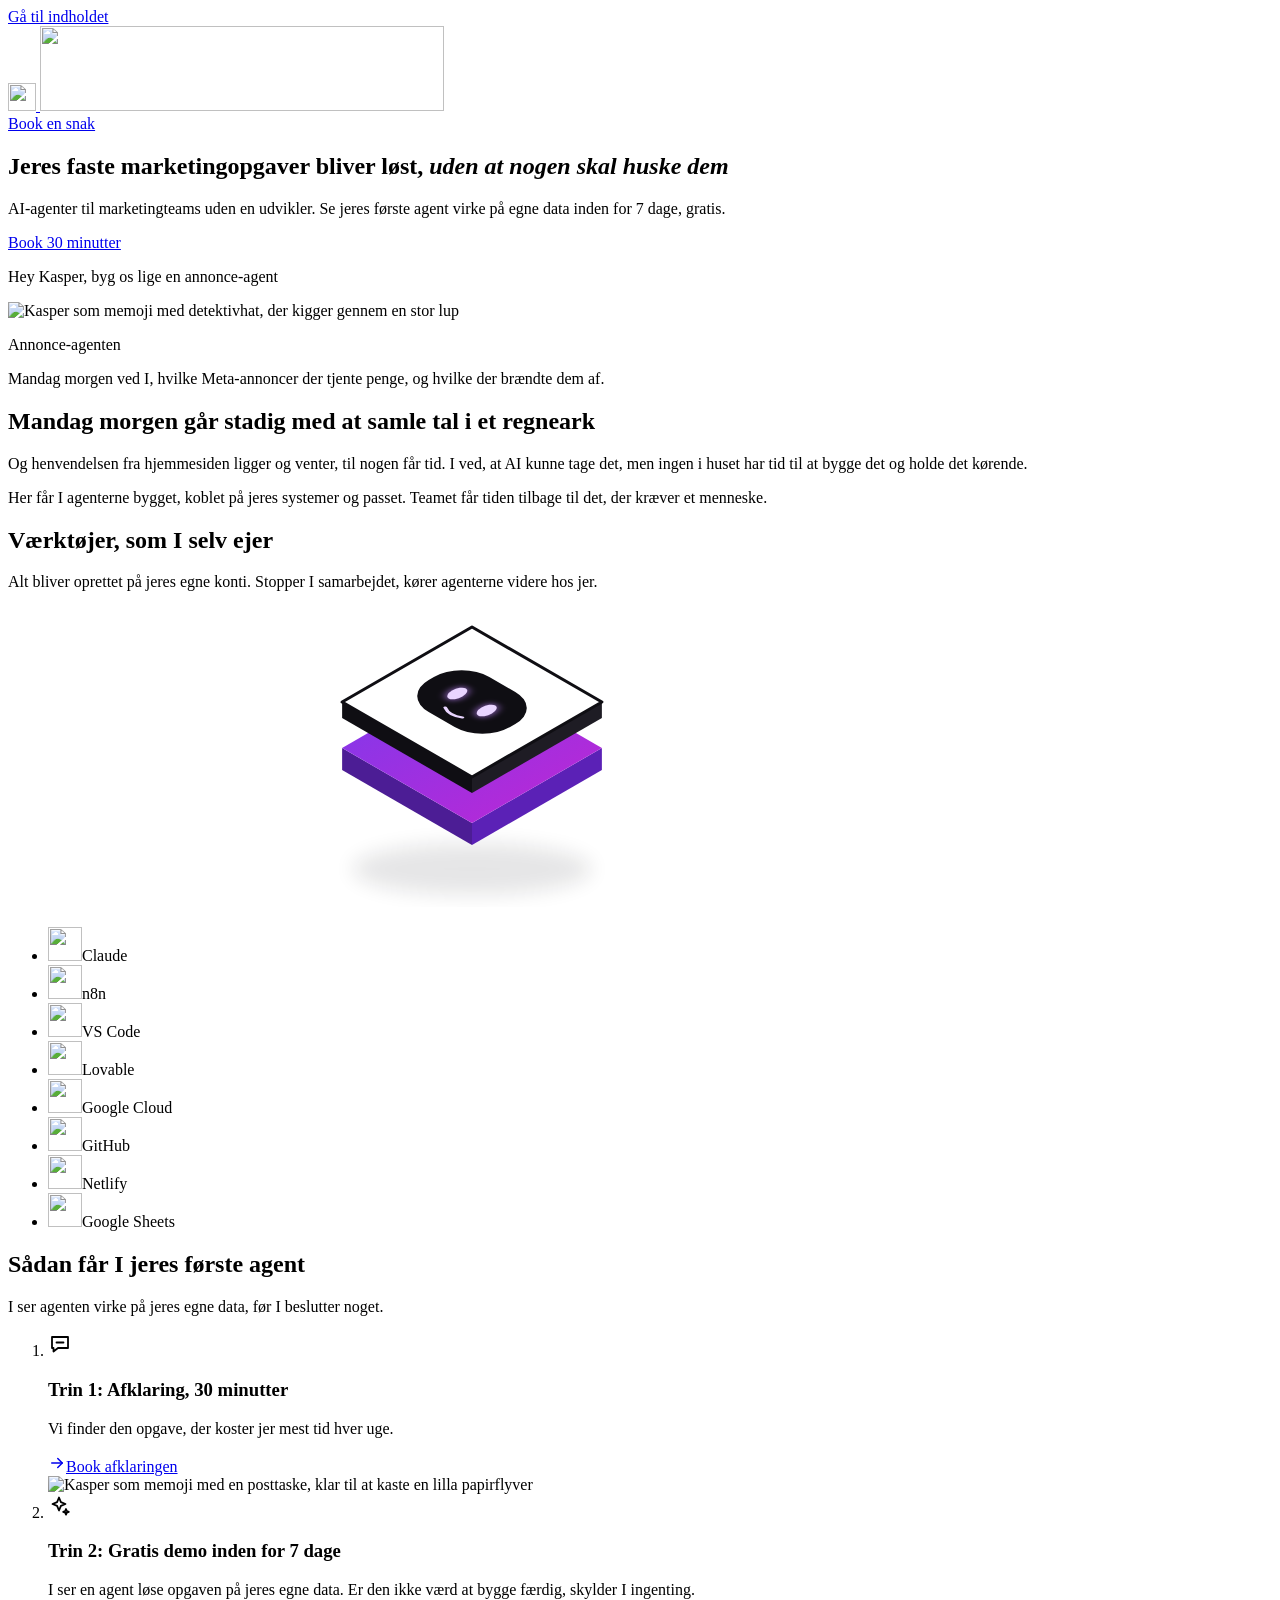
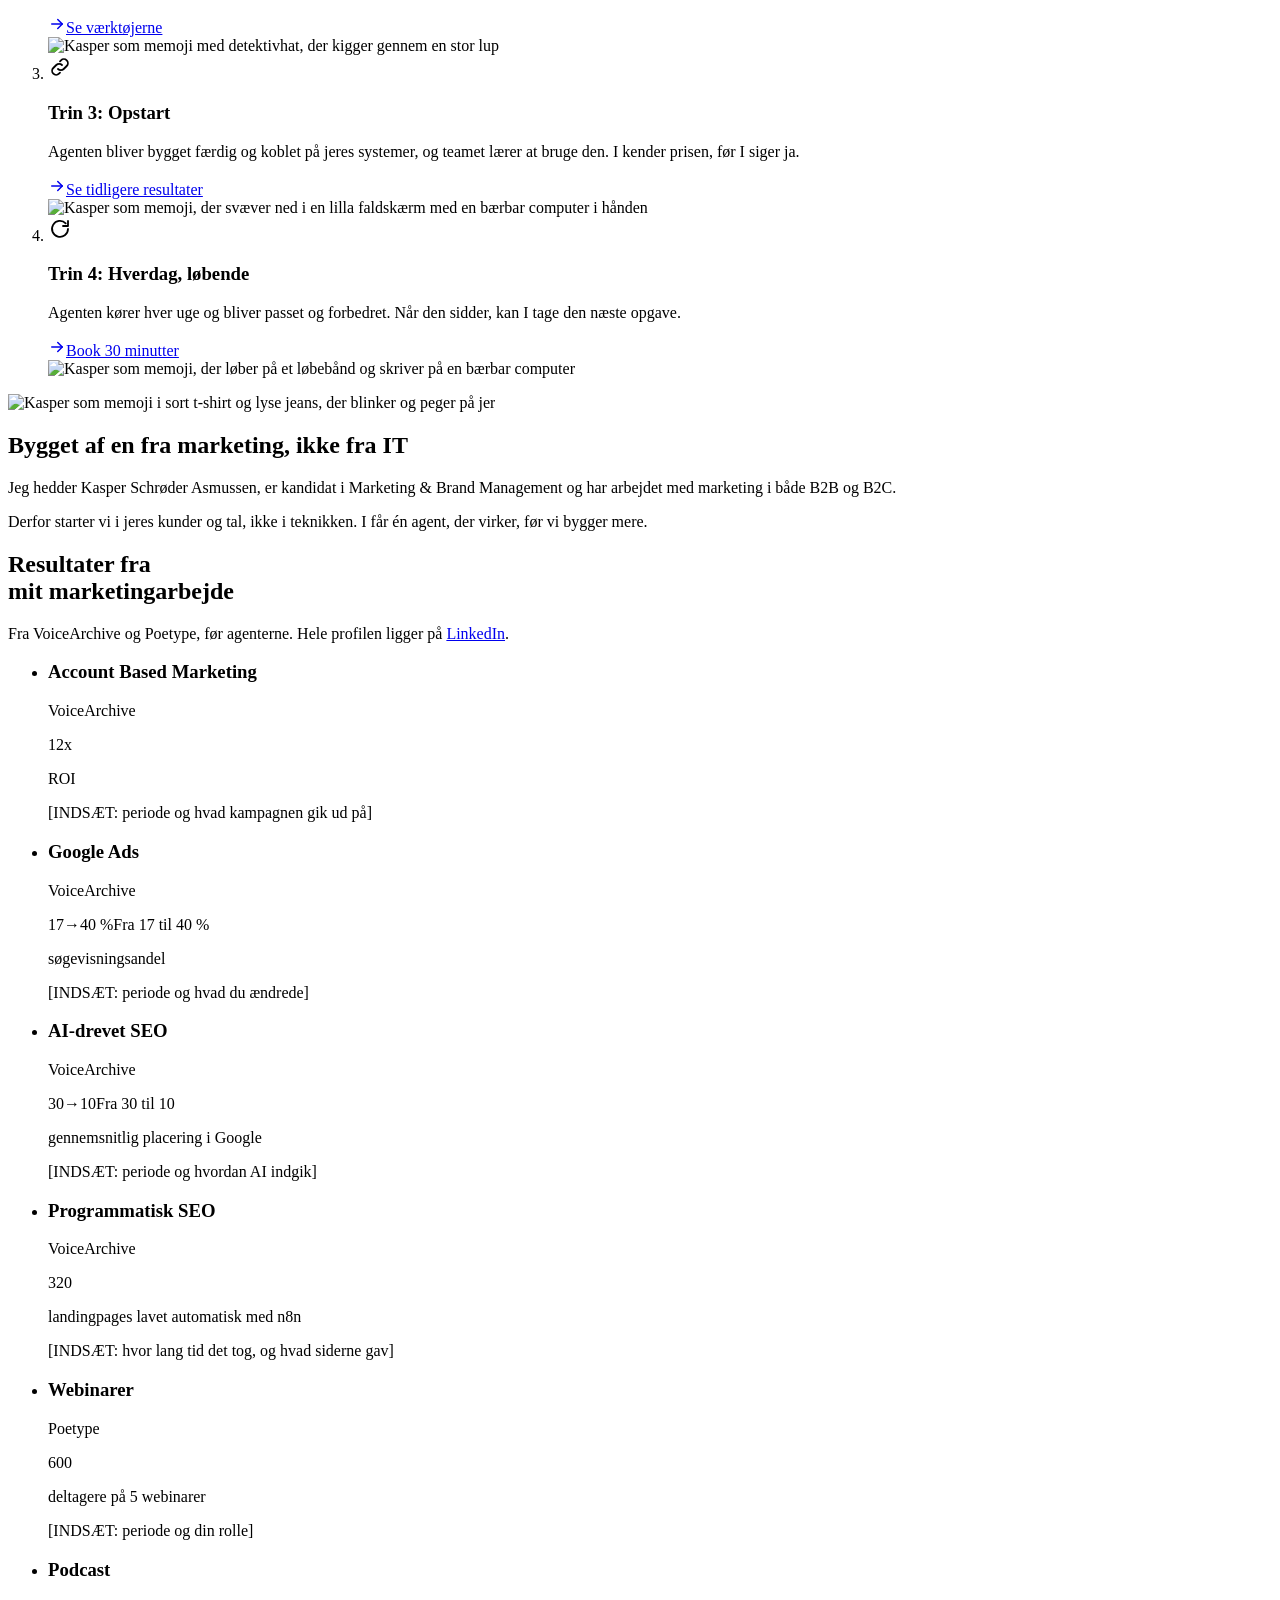
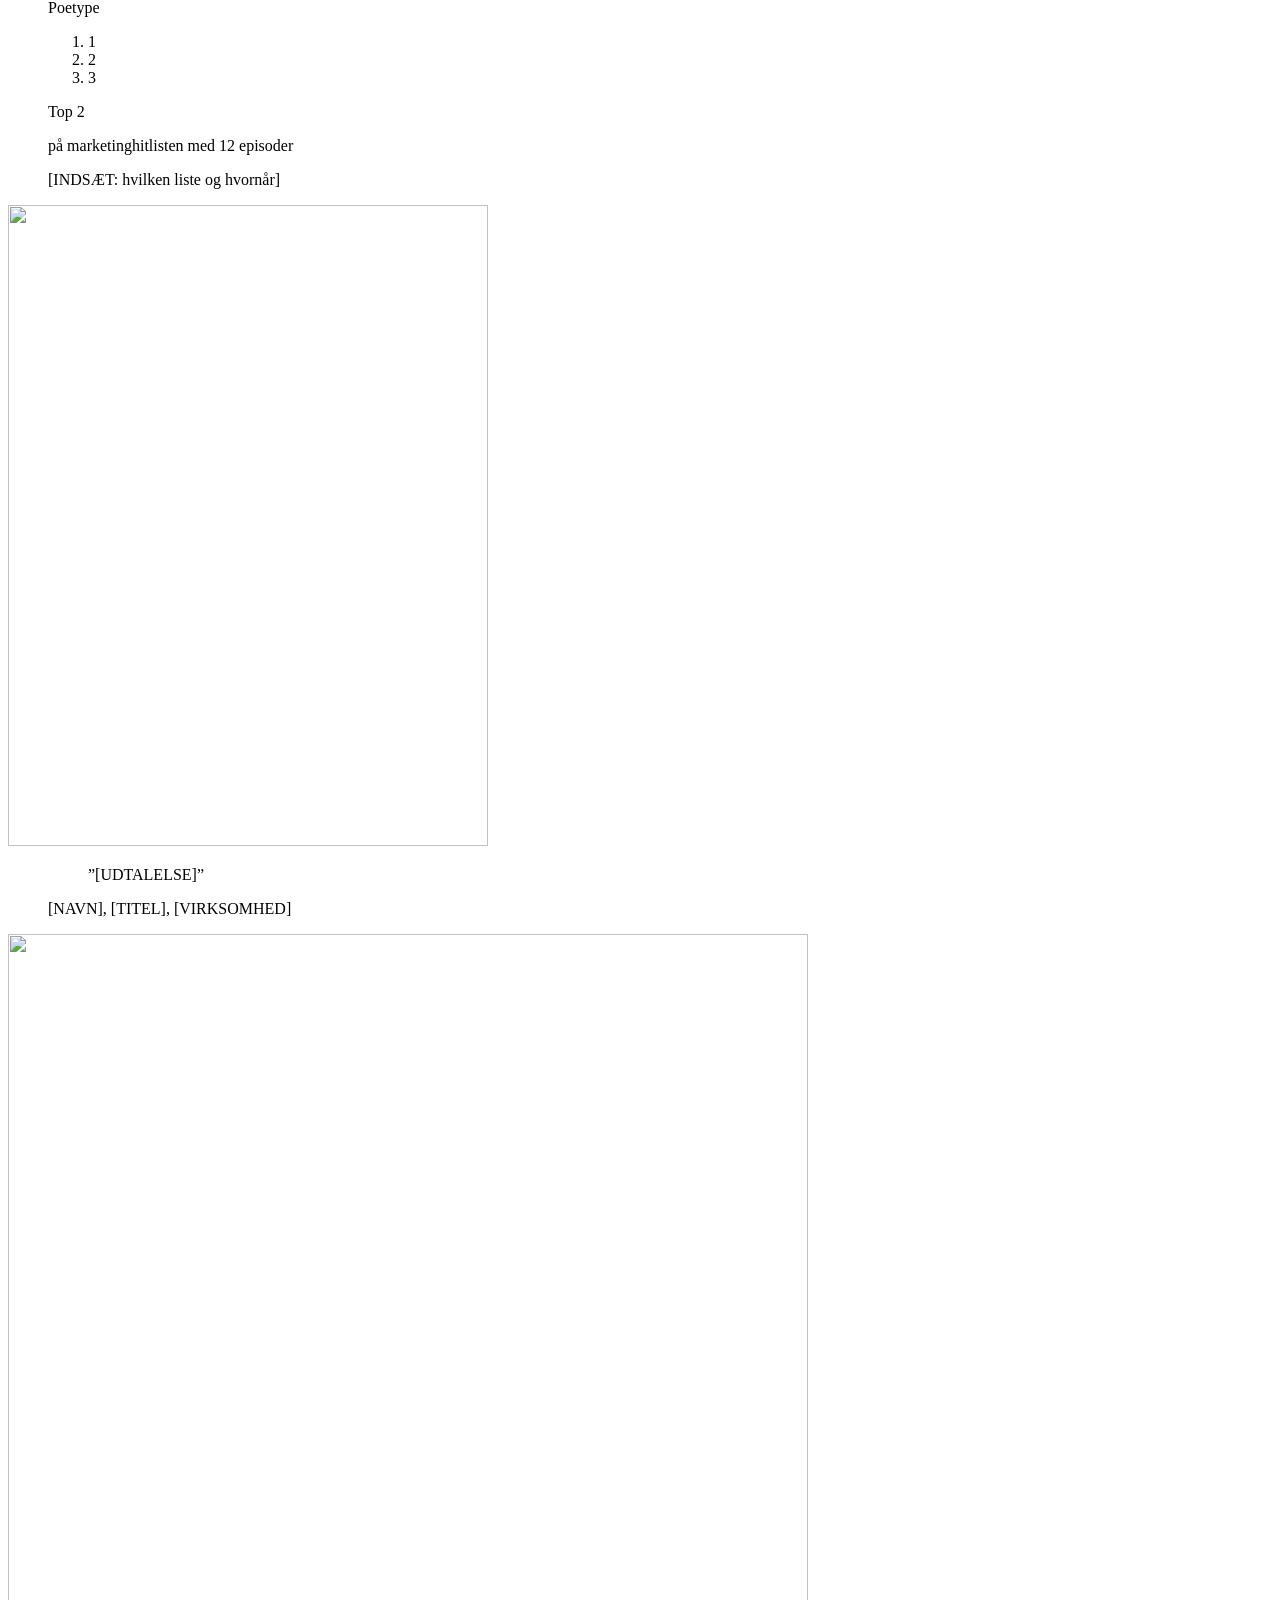
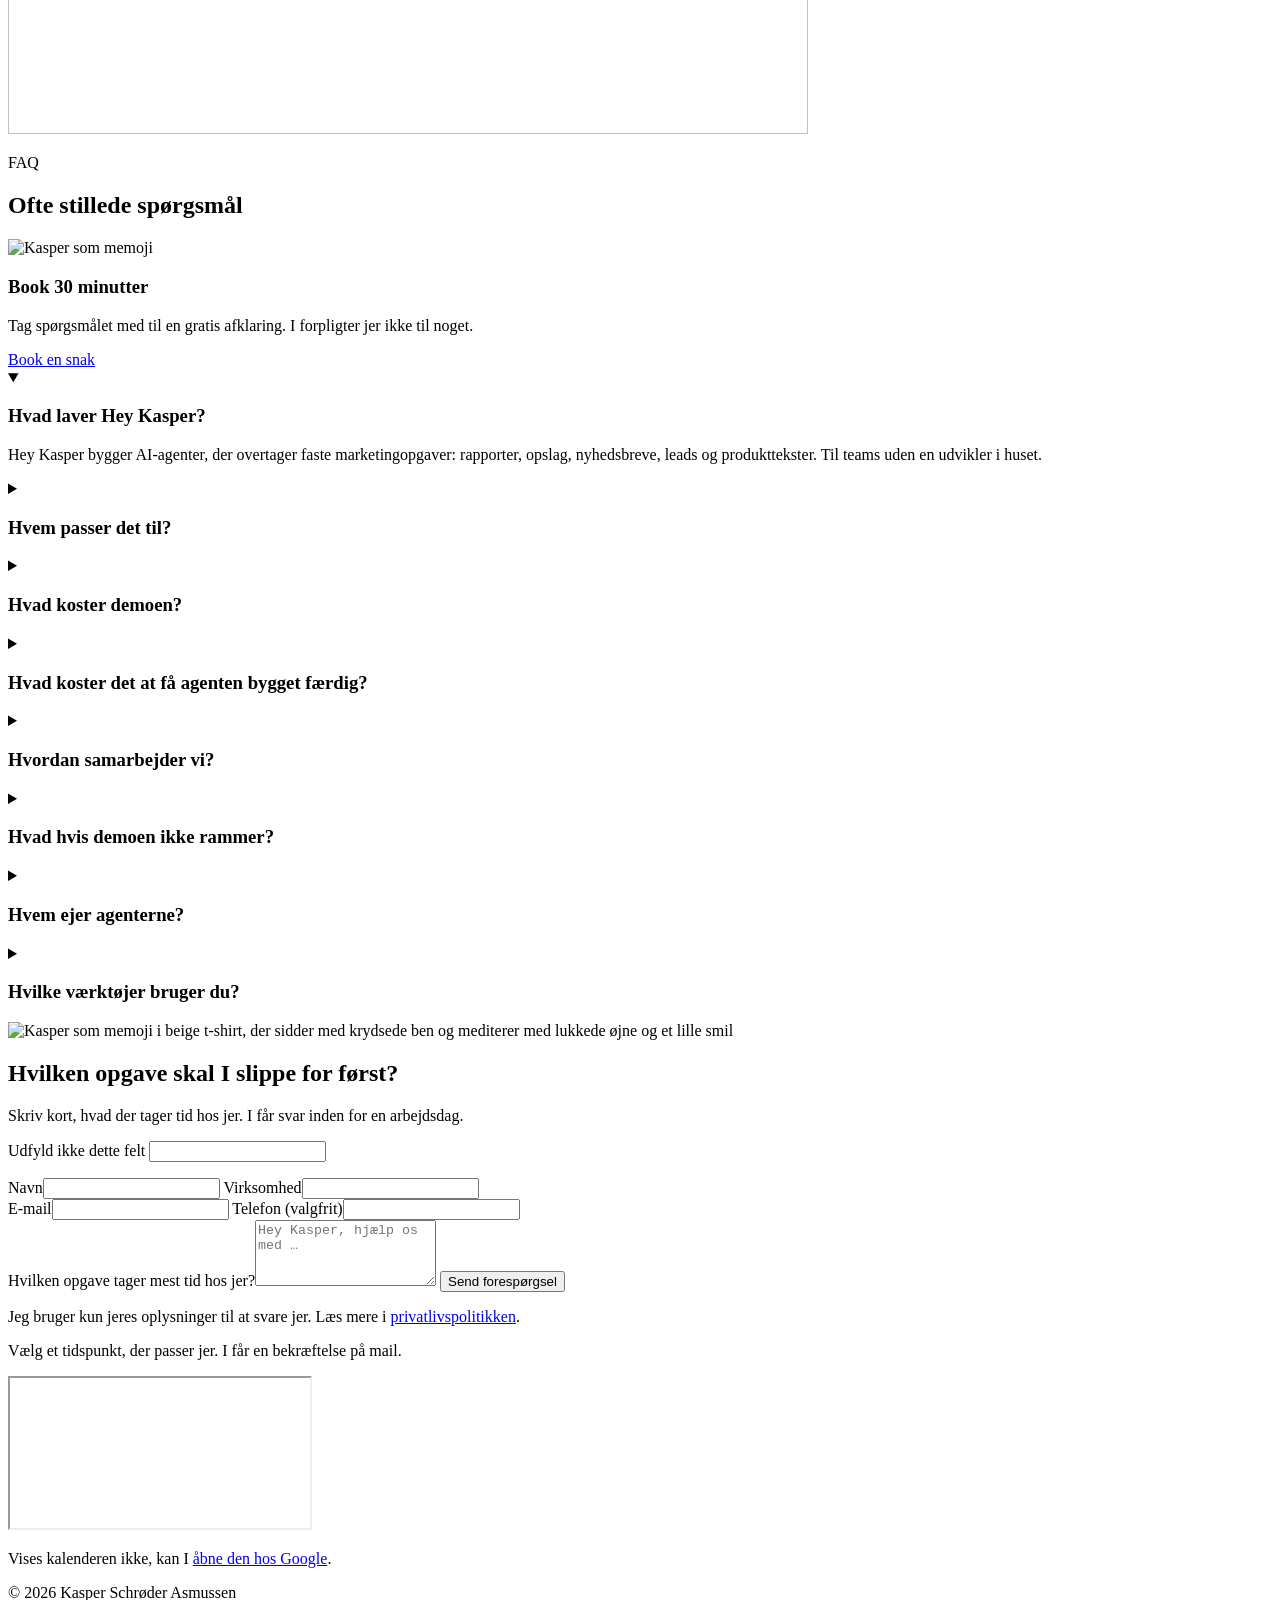
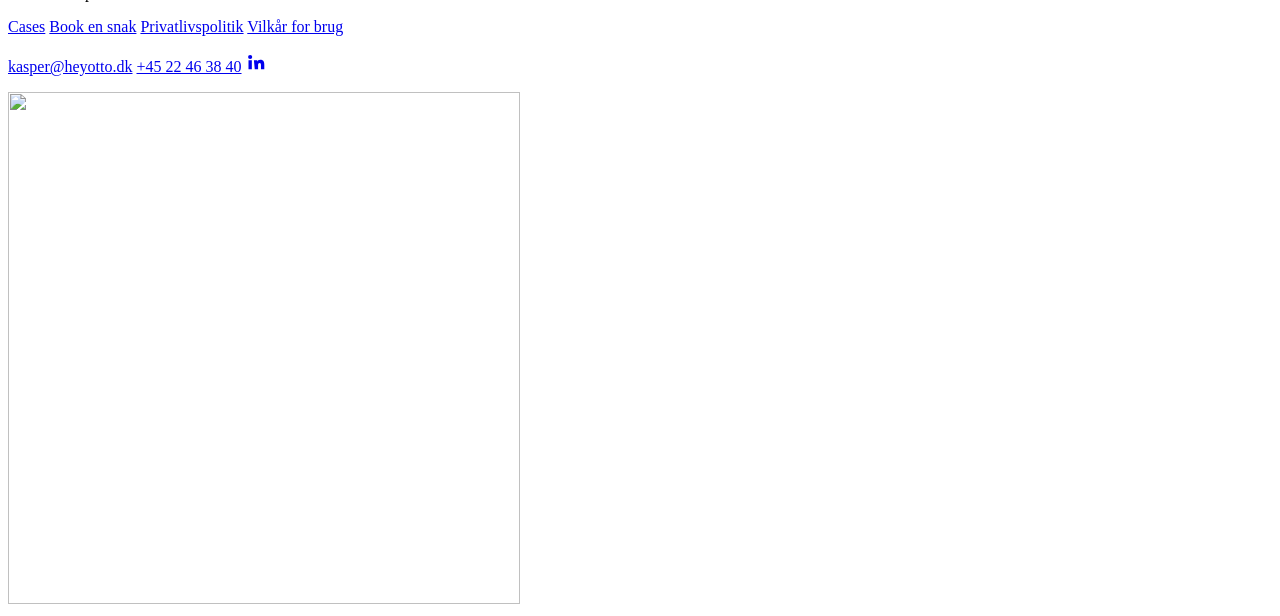
==== site/index.html @ f7ac1007 "Copy v2: kortere tekster med kundens udbytte og smerte i fokus Co-Authored-By: Claude Opus 5.5 <nore" ====
<!DOCTYPE html>
<html lang="da">
<head>
  <meta charset="utf-8">
  <meta name="viewport" content="width=device-width, initial-scale=1">
  <!-- Samtykke: statistik og annoncer starter som "nej", indtil et cookiebanner giver samtykke. Skal stå før GTM. -->
  <script>
    window.dataLayer = window.dataLayer || [];
    function gtag(){dataLayer.push(arguments);}
    gtag('consent', 'default', {
      ad_storage: 'denied',
      ad_user_data: 'denied',
      ad_personalization: 'denied',
      analytics_storage: 'denied',
      functionality_storage: 'granted',
      security_storage: 'granted',
      wait_for_update: 500
    });
  </script>
  <!-- Google Tag Manager -->
  <script>(function(w,d,s,l,i){w[l]=w[l]||[];w[l].push({'gtm.start':
  new Date().getTime(),event:'gtm.js'});var f=d.getElementsByTagName(s)[0],
  j=d.createElement(s),dl=l!='dataLayer'?'&l='+l:'';j.async=true;j.src=
  'https://www.googletagmanager.com/gtm.js?id='+i+dl;f.parentNode.insertBefore(j,f);
  })(window,document,'script','dataLayer','GTM-K7W77X5Z');</script>
  <!-- End Google Tag Manager -->
  <meta name="google-site-verification" content="lTNoFoLnO_X4oPJ0lE1W8n97fP3PQ7NGPv2_HDsCT_c">
  <title>Hey Kasper | AI-agenter til jeres marketingteam</title>
  <meta name="description" content="AI-agenter, der løser jeres faste marketingopgaver hver uge. Se en gratis demo på jeres egne data inden for 7 dage.">
  <link rel="canonical" href="https://hey-kasper.dk/">
  <meta property="og:url" content="https://hey-kasper.dk/">
  <meta name="theme-color" content="#FFFFFF" media="(prefers-color-scheme: light)">
  <meta name="theme-color" content="#0F0E13" media="(prefers-color-scheme: dark)">
  <script>try { var t = localStorage.getItem("tema"); if (t === "light" || t === "dark") document.documentElement.setAttribute("data-theme", t); } catch (e) {}</script>
  <meta property="og:title" content="Hey Kasper | AI-agenter til jeres marketingteam">
  <meta property="og:description" content="AI-agenter, der løser jeres faste marketingopgaver hver uge. Se en gratis demo på jeres egne data inden for 7 dage.">
  <meta property="og:site_name" content="Hey Kasper">
  <meta property="og:type" content="website">
  <meta property="og:image" content="https://hey-kasper.dk/assets/og-image.jpg">
  <meta property="og:image:width" content="1200">
  <meta property="og:image:height" content="630">
  <meta property="og:image:alt" content="Kasper som memoji ved siden af overskriften: Jeres nye AI marketing manager.">
  <meta name="twitter:card" content="summary_large_image">
  <meta name="twitter:image" content="https://hey-kasper.dk/assets/og-image.jpg">
  <meta name="twitter:title" content="Hey Kasper | AI-agenter til jeres marketingteam">
  <meta name="twitter:description" content="AI-agenter, der løser jeres faste marketingopgaver hver uge. Se en gratis demo på jeres egne data inden for 7 dage.">
  <meta property="og:locale" content="da_DK">
  <link rel="icon" href="/assets/favicon.svg?v=3" type="image/svg+xml">
  <link rel="icon" href="/assets/favicon-32.png?v=3" type="image/png" sizes="32x32">
  <link rel="icon" href="/assets/favicon-48.png?v=3" type="image/png" sizes="48x48">
  <link rel="icon" href="/assets/favicon-192.png?v=3" type="image/png" sizes="192x192">
  <link rel="apple-touch-icon" href="/assets/apple-touch-icon.png?v=3">
  <link rel="preload" href="/fonts/geist-latin.woff2" as="font" type="font/woff2" crossorigin>
  <link rel="preload" href="/fonts/instrument-serif-italic-latin.woff2" as="font" type="font/woff2" crossorigin>
  <link rel="stylesheet" href="/css/styles.css">
  <script type="application/ld+json">
  {
    "@context": "https://schema.org",
    "@graph": [
      {
        "@type": "WebSite",
        "@id": "https://hey-kasper.dk/#website",
        "url": "https://hey-kasper.dk/",
        "name": "Hey Kasper",
        "alternateName": [
          "hey-kasper.dk",
          "Kasper Schrøder Asmussen"
        ],
        "inLanguage": "da-DK",
        "publisher": {
          "@id": "https://hey-kasper.dk/#kasper"
        }
      },
      {
        "@type": "Person",
        "@id": "https://hey-kasper.dk/#kasper",
        "name": "Kasper Schrøder Asmussen",
        "url": "https://hey-kasper.dk/",
        "jobTitle": "AI marketing manager",
        "email": "mailto:kasper@heyotto.dk",
        "telephone": "+4522463840",
        "sameAs": [
          "https://www.linkedin.com/in/kasperasmussen/"
        ],
        "hasCredential": {
          "@type": "EducationalOccupationalCredential",
          "credentialCategory": "degree",
          "name": "Kandidat i Marketing & Brand Management"
        },
        "knowsAbout": [
          "Marketing",
          "AI-drevne marketingsystemer",
          "SEO",
          "Marketingautomatisering"
        ]
      },
      {
        "@type": "ProfessionalService",
        "@id": "https://hey-kasper.dk/#service",
        "name": "Hey Kasper",
        "url": "https://hey-kasper.dk/",
        "description": "AI-agenter, der løser jeres faste marketingopgaver hver uge. Se en gratis demo på jeres egne data inden for 7 dage.",
        "logo": "https://hey-kasper.dk/assets/favicon-512.png?v=3",
        "image": "https://hey-kasper.dk/assets/og-image.jpg",
        "email": "mailto:kasper@heyotto.dk",
        "telephone": "+4522463840",
        "founder": {
          "@id": "https://hey-kasper.dk/#kasper"
        },
        "inLanguage": "da-DK",
        "hasOfferCatalog": {
          "@type": "OfferCatalog",
          "name": "AI-agenter til jeres marketing",
          "itemListElement": [
            {
              "@type": "Offer",
              "itemOffered": {
                "@type": "Service",
                "name": "SoMe-agenten",
                "description": "Næste uges opslag ligger klar i jeres tone, før I har nået at tænke på dem."
              }
            },
            {
              "@type": "Offer",
              "itemOffered": {
                "@type": "Service",
                "name": "Mail-agenten",
                "description": "Nyhedsbrevet bliver ikke skubbet igen. Det går ud til tiden, og dem, der klikker, får en opfølgning."
              }
            },
            {
              "@type": "Offer",
              "itemOffered": {
                "@type": "Service",
                "name": "Annonce-agenten",
                "description": "Mandag morgen ved I, hvilke Meta-annoncer der tjente penge, og hvilke der brændte dem af."
              }
            },
            {
              "@type": "Offer",
              "itemOffered": {
                "@type": "Service",
                "name": "Lead-agenten",
                "description": "Henvendelser fra hjemmesiden får svar, mens de er varme. Også dem, der kommer fredag eftermiddag."
              }
            },
            {
              "@type": "Offer",
              "itemOffered": {
                "@type": "Service",
                "name": "Tekst-agenten",
                "description": "Produkttekster og SEO-indhold bliver skrevet i jeres tone, også når resten af huset holder fri."
              }
            }
          ]
        }
      },
      {
        "@type": "FAQPage",
        "@id": "https://hey-kasper.dk/#faq",
        "inLanguage": "da-DK",
        "mainEntity": [
          {
            "@type": "Question",
            "name": "Hvad laver Hey Kasper?",
            "acceptedAnswer": {
              "@type": "Answer",
              "text": "Hey Kasper bygger AI-agenter, der overtager faste marketingopgaver: rapporter, opslag, nyhedsbreve, leads og produkttekster. Til teams uden en udvikler i huset."
            }
          },
          {
            "@type": "Question",
            "name": "Hvem passer det til?",
            "acceptedAnswer": {
              "@type": "Answer",
              "text": "Marketingteams med opgaver, der kommer igen hver uge. Har I allerede udviklere, der bygger jeres AI-løsninger, så giv hellere opgaven til dem."
            }
          },
          {
            "@type": "Question",
            "name": "Hvad koster demoen?",
            "acceptedAnswer": {
              "@type": "Answer",
              "text": "Ingenting. I bruger 30 minutter på afklaringen og giver adgang til de data, opgaven bruger."
            }
          },
          {
            "@type": "Question",
            "name": "Hvad koster det at få agenten bygget færdig?",
            "acceptedAnswer": {
              "@type": "Answer",
              "text": "Det afhænger af opgaven. I får prisen efter demoen og altid, før I siger ja."
            }
          },
          {
            "@type": "Question",
            "name": "Hvordan samarbejder vi?",
            "acceptedAnswer": {
              "@type": "Answer",
              "text": "Nogle vil have én agent bygget og overdraget, andre vil have flere agenter passet løbende. Det afklarer vi på første møde."
            }
          },
          {
            "@type": "Question",
            "name": "Hvad hvis demoen ikke rammer?",
            "acceptedAnswer": {
              "@type": "Answer",
              "text": "Så skylder I ingenting, og I ved præcis, hvad en agent kan og ikke kan i jeres marketing."
            }
          },
          {
            "@type": "Question",
            "name": "Hvem ejer agenterne?",
            "acceptedAnswer": {
              "@type": "Answer",
              "text": "I gør. Alt ligger på jeres egne konti, så agenterne kører videre, hvis I stopper samarbejdet."
            }
          },
          {
            "@type": "Question",
            "name": "Hvilke værktøjer bruger du?",
            "acceptedAnswer": {
              "@type": "Answer",
              "text": "Det, der passer til opgaven. Typisk Claude, n8n, Google Cloud, Google Sheets, GitHub, Netlify, Lovable og VS Code."
            }
          }
        ]
      }
    ]
  }
  </script>
</head>
<body>
  <!-- Google Tag Manager (noscript) -->
  <noscript><iframe src="https://www.googletagmanager.com/ns.html?id=GTM-K7W77X5Z"
  height="0" width="0" style="display:none;visibility:hidden"></iframe></noscript>
  <!-- End Google Tag Manager (noscript) -->
  <a class="skip" href="#indhold">Gå til indholdet</a>

  <div class="page">
  <header class="topbar">
    <a class="brand" href="/" aria-label="Hey Kasper, til forsiden" translate="no">
      <img class="brand-mark" src="/assets/brand-mark.webp?v=3" alt="" width="28" height="28">
      <img class="logo" src="/assets/logo.svg?v=3" alt="" width="404" height="85">
    </a>
    <div class="top-actions">
      <button class="theme-toggle" type="button" data-theme-toggle hidden aria-label="Skift tema">
        <span class="t-opt t-sun"><svg viewBox="0 0 24 24" width="16" height="16" fill="none" stroke="currentColor" stroke-width="2" stroke-linecap="round" aria-hidden="true"><circle cx="12" cy="12" r="4"/><path d="M12 2.5v2M12 19.5v2M2.5 12h2M19.5 12h2M5.3 5.3l1.4 1.4M17.3 17.3l1.4 1.4M5.3 18.7l1.4-1.4M17.3 6.7l1.4-1.4"/></svg></span>
        <span class="t-opt t-moon"><svg viewBox="0 0 24 24" width="16" height="16" fill="none" stroke="currentColor" stroke-width="2" stroke-linecap="round" stroke-linejoin="round" aria-hidden="true"><path d="M20 14.5A8 8 0 0 1 9.5 4a8 8 0 1 0 10.5 10.5z"/></svg></span>
      </button>
      <a class="btn btn-small" href="#book">Book en snak</a>
    </div>
  </header>

  <main id="indhold">
    <!-- 1. Hero: tilbuddet øverst, og under det chatfeltet. Når I vælger en agent i feltets bund, bliver
         "Hey Kasper, byg os lige …" skrevet færdigt, prikkerne skriver, og memojien svarer med agenten. -->
    <section class="hero hero-pick" data-glow="3">
      <h1 class="hero-title">Jeres faste marketingopgaver bliver løst, <em class="accent">uden at nogen skal huske dem</em></h1>
      <p class="lede hero-lede">AI-agenter til marketingteams uden en udvikler. Se jeres første agent virke på egne data inden for 7 dage, gratis.</p>
      <a class="btn" href="#book">Book 30 minutter</a>

      <div class="chat">
        <div class="composer hey">
          <p class="composer-input"><span class="composer-text">Hey Kasper, byg os lige <span class="composer-typed" data-typed>en annonce-agent</span></span><span class="composer-caret" aria-hidden="true"></span></p>
          <div class="composer-bar">
            <div class="picker" role="group" aria-label="Vælg en agent" data-picker hidden>
            <button class="pick" type="button" data-prompt="en SoMe-agent" data-show="vis-some" data-glow="1" aria-label="SoMe-agenten" aria-pressed="false"><img src="/assets/memoji/some-hoved.webp" alt="" width="56" height="56"></button>
            <button class="pick" type="button" data-prompt="en mail-agent" data-show="vis-mail" data-glow="2" aria-label="Mail-agenten" aria-pressed="false"><img src="/assets/memoji/email-hoved.webp" alt="" width="56" height="56"></button>
            <button class="pick" type="button" data-prompt="en annonce-agent" data-show="vis-annoncer" data-glow="3" aria-label="Annonce-agenten" aria-pressed="true"><img src="/assets/memoji/annoncer-hoved.webp" alt="" width="56" height="56"></button>
            <button class="pick" type="button" data-prompt="en lead-agent" data-show="vis-lead" data-glow="4" aria-label="Lead-agenten" aria-pressed="false"><img src="/assets/memoji/landingpage-hoved.webp" alt="" width="56" height="56"></button>
            <button class="pick" type="button" data-prompt="en tekst-agent" data-show="vis-tekst" data-glow="5" aria-label="Tekst-agenten" aria-pressed="false"><img src="/assets/memoji/tekster-hoved.webp" alt="" width="56" height="56"></button>
            </div>
            <span class="composer-voice" aria-hidden="true"><span class="hey-voice"><i></i><i></i><i></i><i></i></span></span>
          </div>
        </div>
        <p class="picker-hint" data-picker-hint hidden><span class="hint-touch">Tryk på et hoved eller stryg for at vælge en agent</span><span class="hint-mouse">Vælg en agent i feltet for at se, hvad den kan</span></p>

        <div class="scene">
        <div class="scene-items" data-swipe>
          <div class="scene-item" id="vis-some" hidden>
            <span class="scene-fig"><img class="scene-img" src="/assets/memoji/some.webp" alt="Kasper som memoji, der tager en selfie med en selfiestang og blinker" width="800" height="800" loading="lazy"></span>
            <p class="scene-title">SoMe-agenten</p>
            <p class="scene-text">Næste uges opslag ligger klar i jeres tone, før I har nået at tænke på dem.</p>
          </div>
          <div class="scene-item" id="vis-mail" hidden>
            <span class="scene-fig"><img class="scene-img" src="/assets/memoji/email.webp" alt="Kasper som memoji med en posttaske, klar til at kaste en lilla papirflyver" width="800" height="800" loading="lazy"></span>
            <p class="scene-title">Mail-agenten</p>
            <p class="scene-text">Nyhedsbrevet bliver ikke skubbet igen. Det går ud til tiden, og dem, der klikker, får en opfølgning.</p>
          </div>
          <div class="scene-item" id="vis-annoncer">
            <span class="scene-fig"><img class="scene-img" src="/assets/memoji/annoncer.webp" alt="Kasper som memoji med detektivhat, der kigger gennem en stor lup" width="800" height="800" fetchpriority="high"></span>
            <p class="scene-title">Annonce-agenten</p>
            <p class="scene-text">Mandag morgen ved I, hvilke Meta-annoncer der tjente penge, og hvilke der brændte dem af.</p>
          </div>
          <div class="scene-item" id="vis-lead" hidden>
            <span class="scene-fig"><img class="scene-img" src="/assets/memoji/landingpage.webp" alt="Kasper som memoji, der svæver ned i en lilla faldskærm med en bærbar computer i hånden" width="800" height="800" loading="lazy"></span>
            <p class="scene-title">Lead-agenten</p>
            <p class="scene-text">Henvendelser fra hjemmesiden får svar, mens de er varme. Også dem, der kommer fredag eftermiddag.</p>
          </div>
          <div class="scene-item" id="vis-tekst" hidden>
            <span class="scene-fig"><img class="scene-img" src="/assets/memoji/tekster.webp" alt="Kasper som memoji, der løber på et løbebånd og skriver på en bærbar computer" width="800" height="800" loading="lazy"></span>
            <p class="scene-title">Tekst-agenten</p>
            <p class="scene-text">Produkttekster og SEO-indhold bliver skrevet i jeres tone, også når resten af huset holder fri.</p>
          </div>
        </div>
          <p class="visually-hidden" aria-live="polite" data-scene-live></p>
        </div>
      </div>
    </section>

    <!-- 2. Problemet -->
    <section class="section split" aria-labelledby="problem-titel">
      <h2 id="problem-titel">Mandag morgen går stadig med at samle tal i et regneark</h2>
      <div class="split-text">
        <p>Og henvendelsen fra hjemmesiden ligger og venter, til nogen får tid. I ved, at AI kunne tage det, men ingen i huset har tid til at bygge det og holde det kørende.</p>
        <p>Her får I agenterne bygget, koblet på jeres systemer og passet. Teamet får tiden tilbage til det, der kræver et menneske.</p>
      </div>
    </section>

    <!-- Værktøjer -->
    <section class="section tools" id="vaerktoejer" aria-labelledby="tools-titel">
      <h2 class="center" id="tools-titel">Værktøjer, som I selv ejer</h2>
      <p class="center lede-small">Alt bliver oprettet på jeres egne konti. Stopper I samarbejdet, kører agenterne videre hos jer.</p>
      <div class="tools-stage" data-tools>
        <canvas class="tools-field" aria-hidden="true"></canvas>
        <svg class="tools-stack" xmlns="http://www.w3.org/2000/svg" viewBox="0 0 320 300" width="320" height="300" aria-hidden="true" focusable="false" data-stack>
          <defs>
            <linearGradient id="stack-top" x1="0" y1="0" x2="1" y2="1">
              <stop offset="0" stop-color="#7C3AED"/><stop offset="1" stop-color="#C026D3"/>
            </linearGradient>
            <filter id="stack-blur" x="-30%" y="-100%" width="160%" height="300%"><feGaussianBlur stdDeviation="10"/></filter>
            <filter id="stack-glow" x="-100%" y="-100%" width="300%" height="300%"><feGaussianBlur stdDeviation="3"/></filter>
          </defs>
          <ellipse cx="160.0" cy="262" rx="120" ry="26" fill="#0F0E13" opacity=".10" filter="url(#stack-blur)"/><polygon points="30.1,141.0 160.0,216.0 160.0,238.0 30.1,163.0" fill="#4C1D95"/><polygon points="160.0,216.0 289.9,141.0 289.9,163.0 160.0,238.0" fill="#5B21B6"/><polygon points="160.0,66.0 289.9,141.0 160.0,216.0 30.1,141.0" fill="url(#stack-top)"/><polygon points="30.1,95.0 160.0,170.0 160.0,186.0 30.1,111.0" fill="#0F0E13"/><polygon points="160.0,170.0 289.9,95.0 289.9,111.0 160.0,186.0" fill="#1E1C24"/><polygon points="160.0,20.0 289.9,95.0 160.0,170.0 30.1,95.0" fill="#FFFFFF" stroke="#0F0E13" stroke-width="3" stroke-linejoin="round"/>
          <g transform="matrix(0.8660 0.5000 -0.8660 0.5000 160.00 20.00)">
          <rect x="28" y="40" width="94" height="70" rx="32" fill="#0F0E13"/>
          <g data-eyes>
          <ellipse cx="58" cy="75" rx="8" ry="12" fill="#C084FC" opacity=".55" filter="url(#stack-glow)"/>
          <ellipse cx="92" cy="75" rx="8" ry="12" fill="#C084FC" opacity=".55" filter="url(#stack-glow)"/>
          <ellipse cx="58" cy="75" rx="6" ry="10" fill="#E9D5FF"/>
          <ellipse cx="92" cy="75" rx="6" ry="10" fill="#E9D5FF"/>
          </g>
          <path d="M65 96 Q75 102 85 96" stroke="#E9D5FF" stroke-width="3" stroke-linecap="round" fill="none"/>
        </g>
        </svg>
        <ul class="tool-list">
          <li class="tool t1" style="--brand: #D97757"><span class="tool-tile"><img src="/assets/tools/claude.svg" alt="" width="34" height="34" loading="lazy"></span><span class="tool-name">Claude</span></li>
          <li class="tool t2" style="--brand: #EA4B71"><span class="tool-tile"><img src="/assets/tools/n8n.svg" alt="" width="34" height="34" loading="lazy"></span><span class="tool-name">n8n</span></li>
          <li class="tool t3" style="--brand: #007ACC"><span class="tool-tile"><img src="/assets/tools/vscode.svg" alt="" width="34" height="34" loading="lazy"></span><span class="tool-name">VS Code</span></li>
          <li class="tool t4" style="--brand: #FF5A7A"><span class="tool-tile"><img src="/assets/tools/lovable.svg" alt="" width="34" height="34" loading="lazy"></span><span class="tool-name">Lovable</span></li>
          <li class="tool t5" style="--brand: #4285F4"><span class="tool-tile"><img src="/assets/tools/google-cloud.svg" alt="" width="34" height="34" loading="lazy"></span><span class="tool-name">Google Cloud</span></li>
          <li class="tool t6" style="--brand: #6E5494"><span class="tool-tile"><img src="/assets/tools/github.svg" alt="" width="34" height="34" loading="lazy"></span><span class="tool-name">GitHub</span></li>
          <li class="tool t7" style="--brand: #05BDBA"><span class="tool-tile"><img src="/assets/tools/netlify.svg" alt="" width="34" height="34" loading="lazy"></span><span class="tool-name">Netlify</span></li>
          <li class="tool t8" style="--brand: #0F9D58"><span class="tool-tile"><img src="/assets/tools/google-sheets.svg" alt="" width="34" height="34" loading="lazy"></span><span class="tool-name">Google Sheets</span></li>
        </ul>
      </div>
    </section>

    <!-- 3. Sådan foregår det: fire kort, der stables, når man scroller (ét fælles flow) -->
    <section class="section process" id="samarbejde" aria-labelledby="proces-titel">
      <h2 id="proces-titel">Sådan får I jeres første agent</h2>
      <p class="process-intro">I ser agenten virke på jeres egne data, før I beslutter noget.</p>
      <ol class="pstack" data-pstack>
        <li class="pcard" data-tone="white" style="--i: 0">
          <div class="pcard-body">
            <span class="pcard-icon" aria-hidden="true"><svg viewBox="0 0 24 24" width="24" height="24" fill="none" stroke="currentColor" stroke-width="1.8" stroke-linecap="round" stroke-linejoin="round"><path d="M4 5h16v11H10l-4.5 3.5V16H4z"/><path d="M8.5 10.5h7"/></svg></span>
            <h3 class="pcard-title"><span class="visually-hidden">Trin 1: </span>Afklaring, 30 minutter</h3>
            <p class="pcard-text">Vi finder den opgave, der koster jer mest tid hver uge.</p>
            <a class="pcard-btn" href="#book"><svg viewBox="0 0 24 24" width="18" height="18" fill="none" stroke="currentColor" stroke-width="2" stroke-linecap="round" stroke-linejoin="round" aria-hidden="true"><path d="M5 12h14"/><path d="M13 6l6 6-6 6"/></svg>Book afklaringen</a>
          </div>
          <div class="pcard-art"><img src="/assets/memoji/email.webp" alt="Kasper som memoji med en posttaske, klar til at kaste en lilla papirflyver" width="800" height="800" loading="lazy" decoding="async"></div>
        </li>
        <li class="pcard" data-tone="lavender" style="--i: 1">
          <div class="pcard-body">
            <span class="pcard-icon" aria-hidden="true"><svg viewBox="0 0 24 24" width="24" height="24" fill="none" stroke="currentColor" stroke-width="1.8" stroke-linecap="round" stroke-linejoin="round"><path d="M11 3.5l1.9 4.6 4.6 1.9-4.6 1.9L11 16.5l-1.9-4.6L4.5 10l4.6-1.9z"/><path d="M18 15l.8 2 2 .8-2 .8-.8 2-.8-2-2-.8 2-.8z"/></svg></span>
            <h3 class="pcard-title"><span class="visually-hidden">Trin 2: </span>Gratis demo inden for 7 dage</h3>
            <p class="pcard-text">I ser en agent løse opgaven på jeres egne data. Er den ikke værd at bygge færdig, skylder I ingenting.</p>
            <a class="pcard-btn" href="#vaerktoejer"><svg viewBox="0 0 24 24" width="18" height="18" fill="none" stroke="currentColor" stroke-width="2" stroke-linecap="round" stroke-linejoin="round" aria-hidden="true"><path d="M5 12h14"/><path d="M13 6l6 6-6 6"/></svg>Se værktøjerne</a>
          </div>
          <div class="pcard-art"><img src="/assets/memoji/annoncer.webp" alt="Kasper som memoji med detektivhat, der kigger gennem en stor lup" width="800" height="800" loading="lazy" decoding="async"></div>
        </li>
        <li class="pcard" data-tone="violet" style="--i: 2">
          <div class="pcard-body">
            <span class="pcard-icon" aria-hidden="true"><svg viewBox="0 0 24 24" width="24" height="24" fill="none" stroke="currentColor" stroke-width="1.8" stroke-linecap="round" stroke-linejoin="round"><path d="M10 14a4 4 0 0 0 5.7 0l3-3a4 4 0 0 0-5.7-5.7l-1 1"/><path d="M14 10a4 4 0 0 0-5.7 0l-3 3a4 4 0 0 0 5.7 5.7l1-1"/></svg></span>
            <h3 class="pcard-title"><span class="visually-hidden">Trin 3: </span>Opstart</h3>
            <p class="pcard-text">Agenten bliver bygget færdig og koblet på jeres systemer, og teamet lærer at bruge den. I kender prisen, før I siger ja.</p>
            <a class="pcard-btn" href="#cases"><svg viewBox="0 0 24 24" width="18" height="18" fill="none" stroke="currentColor" stroke-width="2" stroke-linecap="round" stroke-linejoin="round" aria-hidden="true"><path d="M5 12h14"/><path d="M13 6l6 6-6 6"/></svg>Se tidligere resultater</a>
          </div>
          <div class="pcard-art"><img src="/assets/memoji/landingpage.webp" alt="Kasper som memoji, der svæver ned i en lilla faldskærm med en bærbar computer i hånden" width="800" height="800" loading="lazy" decoding="async"></div>
        </li>
        <li class="pcard" data-tone="deep" style="--i: 3">
          <div class="pcard-body">
            <span class="pcard-icon" aria-hidden="true"><svg viewBox="0 0 24 24" width="24" height="24" fill="none" stroke="currentColor" stroke-width="1.8" stroke-linecap="round" stroke-linejoin="round"><path d="M20 12a8 8 0 1 1-2.3-5.7"/><path d="M20 4v5h-5"/></svg></span>
            <h3 class="pcard-title"><span class="visually-hidden">Trin 4: </span>Hverdag, løbende</h3>
            <p class="pcard-text">Agenten kører hver uge og bliver passet og forbedret. Når den sidder, kan I tage den næste opgave.</p>
            <a class="pcard-btn" href="#book"><svg viewBox="0 0 24 24" width="18" height="18" fill="none" stroke="currentColor" stroke-width="2" stroke-linecap="round" stroke-linejoin="round" aria-hidden="true"><path d="M5 12h14"/><path d="M13 6l6 6-6 6"/></svg>Book 30 minutter</a>
          </div>
          <div class="pcard-art"><img src="/assets/memoji/tekster.webp" alt="Kasper som memoji, der løber på et løbebånd og skriver på en bærbar computer" width="800" height="800" loading="lazy" decoding="async"></div>
        </li>
      </ol>
    </section>

    <!-- 4. Om mig -->
    <section class="section about" aria-labelledby="om-titel">
      <div class="about-figure">
        <img class="memoji-about" src="/assets/kasper-peger.svg" alt="Kasper som memoji i sort t-shirt og lyse jeans, der blinker og peger på jer" width="459" height="1000" loading="lazy" decoding="async">
      </div>
      <div class="about-text">
        <h2 id="om-titel">Bygget af en fra marketing, ikke fra IT</h2>
        <p>Jeg hedder Kasper Schrøder Asmussen, er kandidat i Marketing &amp; Brand Management og har arbejdet med marketing i både B2B og B2C.</p>
        <p>Derfor starter vi i jeres kunder og tal, ikke i teknikken. I får én agent, der virker, før vi bygger mere.</p>
      </div>
    </section>

    <!-- 5. Cases: ét resultat pr. kort. Tallene er fra Kaspers CV, og konteksten står som pladsholdere. -->
    <section class="section cases" id="cases" aria-labelledby="cases-titel">
      <div class="cases-head">
        <h2 id="cases-titel">Resultater fra<br> mit marketingarbejde</h2>
        <p>Fra VoiceArchive og Poetype, før agenterne. Hele profilen ligger på <a href="https://www.linkedin.com/in/kasperasmussen/" target="_blank" rel="noopener">LinkedIn</a>.</p>
      </div>
      <ul class="case-grid">
        <li class="case-card">
          <h3 class="case-title">Account Based Marketing</h3>
          <p class="case-label">VoiceArchive</p>
          <div class="case-visual">
            <p class="case-num">12x</p>
            <p class="case-unit">ROI</p>
          </div>
          <p class="case-note"><span class="ph">[INDSÆT: periode og hvad kampagnen gik ud på]</span></p>
        </li>
        <li class="case-card">
          <h3 class="case-title">Google Ads</h3>
          <p class="case-label">VoiceArchive</p>
          <div class="case-visual">
            <p class="case-num"><span aria-hidden="true">17→40&nbsp;%</span><span class="visually-hidden">Fra 17 til 40 %</span></p>
            <p class="case-unit">søgevisningsandel</p>
            <div class="case-bars" aria-hidden="true"><span style="--v: 17%"></span><span style="--v: 40%"></span></div>
          </div>
          <p class="case-note"><span class="ph">[INDSÆT: periode og hvad du ændrede]</span></p>
        </li>
        <li class="case-card">
          <h3 class="case-title">AI-drevet SEO</h3>
          <p class="case-label">VoiceArchive</p>
          <div class="case-visual">
            <p class="case-num"><span aria-hidden="true">30→10</span><span class="visually-hidden">Fra 30 til 10</span></p>
            <p class="case-unit">gennemsnitlig placering i Google</p>
          </div>
          <p class="case-note"><span class="ph">[INDSÆT: periode og hvordan AI indgik]</span></p>
        </li>
        <li class="case-card">
          <h3 class="case-title">Programmatisk SEO</h3>
          <p class="case-label">VoiceArchive</p>
          <div class="case-visual case-pages">
            <p class="case-num">320</p>
            <p class="case-unit">landingpages lavet automatisk med n8n</p>
          </div>
          <p class="case-note"><span class="ph">[INDSÆT: hvor lang tid det tog, og hvad siderne gav]</span></p>
        </li>
        <li class="case-card">
          <h3 class="case-title">Webinarer</h3>
          <p class="case-label">Poetype</p>
          <div class="case-visual">
            <p class="case-num">600</p>
            <p class="case-unit">deltagere på 5 webinarer</p>
          </div>
          <p class="case-note"><span class="ph">[INDSÆT: periode og din rolle]</span></p>
        </li>
        <li class="case-card">
          <h3 class="case-title">Podcast</h3>
          <p class="case-label">Poetype</p>
          <div class="case-visual">
            <ol class="case-rank" aria-hidden="true"><li>1</li><li class="is-me">2</li><li>3</li></ol>
            <p class="case-num">Top 2</p>
            <p class="case-unit">på marketinghitlisten med 12 episoder</p>
          </div>
          <p class="case-note"><span class="ph">[INDSÆT: hvilken liste og hvornår]</span></p>
        </li>
      </ul>
    </section>

    <!-- Udtalelse: stort citat i midten og memojien på hver side. Citat og navn er pladsholdere, indtil Kasper har en rigtig udtalelse. -->
    <section class="section quote" aria-label="Udtalelse">
      <div class="quote-img quote-img-left">
        <img src="/assets/kasper-memoji.webp" alt="" width="480" height="641" loading="lazy" decoding="async">
      </div>
      <figure class="quote-body">
        <blockquote><p><span class="ph">”[UDTALELSE]”</span></p></blockquote>
        <figcaption><span class="quote-name ph">[NAVN]</span><span class="ph">, [TITEL], [VIRKSOMHED]</span></figcaption>
      </figure>
      <div class="quote-img quote-img-right">
        <img src="/assets/memoji/some.webp" alt="" width="800" height="800" loading="lazy" decoding="async">
      </div>
    </section>

    <!-- 7. FAQ: spørgsmål og svar står i HTML'en (details), så søgemaskiner og AI kan læse dem uden JS.
         Samme tekst står som FAQPage i JSON-LD i <head>. Ret begge steder, hvis et svar ændres. -->
    <section class="section faq" id="faq" aria-labelledby="faq-titel">
      <div class="faq-glow" aria-hidden="true"></div>
      <div class="faq-side">
        <p class="faq-eyebrow"><span aria-hidden="true"></span>FAQ</p>
        <h2 id="faq-titel">Ofte stillede spørgsmål</h2>
        <div class="faq-card">
          <img class="faq-avatar" src="/assets/favicon-512.png" alt="Kasper som memoji" width="512" height="512" loading="lazy" decoding="async">
          <h3 class="faq-card-title">Book 30 minutter</h3>
          <p class="faq-card-text">Tag spørgsmålet med til en gratis afklaring. I forpligter jer ikke til noget.</p>
          <a class="faq-card-btn" href="#book">Book en snak</a>
        </div>
      </div>
      <div class="faq-list">
        <details class="faq-item" name="faq" open>
          <summary><h3 class="faq-q">Hvad laver Hey Kasper?</h3><span class="faq-icon" aria-hidden="true"></span></summary>
          <div class="faq-a"><p>Hey Kasper bygger AI-agenter, der overtager faste marketingopgaver: rapporter, opslag, nyhedsbreve, leads og produkttekster. Til teams uden en udvikler i huset.</p></div>
        </details>
        <details class="faq-item" name="faq">
          <summary><h3 class="faq-q">Hvem passer det til?</h3><span class="faq-icon" aria-hidden="true"></span></summary>
          <div class="faq-a"><p>Marketingteams med opgaver, der kommer igen hver uge. Har I allerede udviklere, der bygger jeres AI-løsninger, så giv hellere opgaven til dem.</p></div>
        </details>
        <details class="faq-item" name="faq">
          <summary><h3 class="faq-q">Hvad koster demoen?</h3><span class="faq-icon" aria-hidden="true"></span></summary>
          <div class="faq-a"><p>Ingenting. I bruger 30 minutter på afklaringen og giver adgang til de data, opgaven bruger.</p></div>
        </details>
        <details class="faq-item" name="faq">
          <summary><h3 class="faq-q">Hvad koster det at få agenten bygget færdig?</h3><span class="faq-icon" aria-hidden="true"></span></summary>
          <div class="faq-a"><p>Det afhænger af opgaven. I får prisen efter demoen og altid, før I siger ja.</p></div>
        </details>
        <details class="faq-item" name="faq">
          <summary><h3 class="faq-q">Hvordan samarbejder vi?</h3><span class="faq-icon" aria-hidden="true"></span></summary>
          <div class="faq-a"><p>Nogle vil have én agent bygget og overdraget, andre vil have flere agenter passet løbende. Det afklarer vi på første møde.</p></div>
        </details>
        <details class="faq-item" name="faq">
          <summary><h3 class="faq-q">Hvad hvis demoen ikke rammer?</h3><span class="faq-icon" aria-hidden="true"></span></summary>
          <div class="faq-a"><p>Så skylder I ingenting, og I ved præcis, hvad en agent kan og ikke kan i jeres marketing.</p></div>
        </details>
        <details class="faq-item" name="faq">
          <summary><h3 class="faq-q">Hvem ejer agenterne?</h3><span class="faq-icon" aria-hidden="true"></span></summary>
          <div class="faq-a"><p>I gør. Alt ligger på jeres egne konti, så agenterne kører videre, hvis I stopper samarbejdet.</p></div>
        </details>
        <details class="faq-item" name="faq">
          <summary><h3 class="faq-q">Hvilke værktøjer bruger du?</h3><span class="faq-icon" aria-hidden="true"></span></summary>
          <div class="faq-a"><p>Det, der passer til opgaven. Typisk Claude, n8n, Google Cloud, Google Sheets, GitHub, Netlify, Lovable og VS Code.</p></div>
        </details>
      </div>
    </section>

    <!-- Book et møde -->
    <section class="section contact" id="book" aria-labelledby="book-titel">
      <img class="memoji-contact" src="/assets/kasper-meditation.svg" alt="Kasper som memoji i beige t-shirt, der sidder med krydsede ben og mediterer med lukkede øjne og et lille smil" width="734" height="800" loading="lazy" decoding="async">
      <h2 class="center big" id="book-titel">Hvilken opgave skal I slippe for først?</h2>

      <div class="switch" data-contact-switch hidden>
        <button type="button" class="switch-btn" data-mode="booking" aria-pressed="true">Book en tid</button>
        <button type="button" class="switch-btn" data-mode="forespoergsel" aria-pressed="false">Send en forespørgsel</button>
      </div>

      <div class="contact-mode" data-panel="forespoergsel">
        <p class="center lede-small">Skriv kort, hvad der tager tid hos jer. I får svar inden for en arbejdsdag.</p>
        <div class="frame frame-form">
        <form class="form" name="kontakt" method="POST" action="/tak.html" data-netlify="true" netlify-honeypot="bot-field">
          <input type="hidden" name="form-name" value="kontakt">
          <p class="hidden"><label>Udfyld ikke dette felt <input name="bot-field" tabindex="-1" autocomplete="off"></label></p>
          <div class="form-row">
            <label for="navn">Navn<input id="navn" type="text" name="navn" autocomplete="name" required></label>
            <label for="virksomhed">Virksomhed<input id="virksomhed" type="text" name="virksomhed" autocomplete="organization" required></label>
          </div>
          <div class="form-row">
            <label for="email">E-mail<input id="email" type="email" name="email" autocomplete="email" spellcheck="false" required></label>
            <label for="telefon">Telefon (valgfrit)<input id="telefon" type="tel" name="telefon" autocomplete="tel"></label>
          </div>
          <label for="besked">Hvilken opgave tager mest tid hos jer?<textarea id="besked" name="besked" rows="4" placeholder="Hey Kasper, hjælp os med …"></textarea></label>
          <button class="btn" type="submit">Send forespørgsel</button>
          <p class="form-note">Jeg bruger kun jeres oplysninger til at svare jer. Læs mere i <a href="/privatliv">privatlivspolitikken</a>.</p>
        </form>
        </div>
      </div>

      <div class="contact-mode" data-panel="booking">
        <p class="center lede-small">Vælg et tidspunkt, der passer jer. I får en bekræftelse på mail.</p>
        <div class="frame frame-form frame-booking">
          <div class="booking-frame">
            <iframe src="https://calendar.google.com/calendar/appointments/schedules/AcZssZ3MViM8rz10NnRz3-VbJuZ231pkGropG5vH6Q_wX3aKAZgnltTjzKpcPQnqLo_ya82ZmCmgYgiA?gv=true" title="Book en snak på 30 minutter i Kaspers Google-kalender" loading="lazy"></iframe>
          </div>
        </div>
        <p class="center booking-note">Vises kalenderen ikke, kan I <a href="https://calendar.google.com/calendar/appointments/schedules/AcZssZ3MViM8rz10NnRz3-VbJuZ231pkGropG5vH6Q_wX3aKAZgnltTjzKpcPQnqLo_ya82ZmCmgYgiA" target="_blank" rel="noopener" data-track="booking">åbne den hos Google</a>.</p>
      </div>
    </section>
  </main>

  <!-- Footer -->
  <footer class="footer">
    <div class="footer-bar">
      <p class="footer-copy" translate="no">&copy; 2026 Kasper Schrøder Asmussen</p>
      <nav class="footer-nav" aria-label="Genveje">
        <a href="/#cases">Cases</a>
        <a href="/#book">Book en snak</a>
        <a href="/privatliv">Privatlivspolitik</a>
        <a href="/vilkaar">Vilkår for brug</a>
      </nav>
      <p class="footer-contact">
        <a href="mailto:kasper@heyotto.dk">kasper@heyotto.dk</a>
        <a href="tel:+4522463840">+45 22 46 38 40</a>
        <a class="footer-icon" href="https://www.linkedin.com/in/kasperasmussen/" target="_blank" rel="noopener" aria-label="LinkedIn"><svg viewBox="0 0 24 24" width="20" height="20" fill="currentColor" aria-hidden="true"><path d="M4.98 3.5a2.5 2.5 0 1 1 0 5 2.5 2.5 0 0 1 0-5zM3 9.75h4v11H3zM9.5 9.75h3.8v1.5h.06c.53-1 1.84-2.06 3.79-2.06 4.05 0 4.8 2.67 4.8 6.13v5.43h-4v-4.82c0-1.15-.02-2.63-1.6-2.63-1.6 0-1.85 1.25-1.85 2.55v4.9h-4z"/></svg></a>
      </p>
    </div>
    <a class="footer-mark" href="/" aria-label="Hey Kasper, til forsiden" translate="no">
      <img class="footer-head" src="/assets/favicon-512.png" alt="" width="512" height="512" loading="lazy" decoding="async">
      <span class="footer-logo" aria-hidden="true"></span>
    </a>
  </footer>
  </div>

  <script src="/js/main.js" defer></script>
</body>
</html>
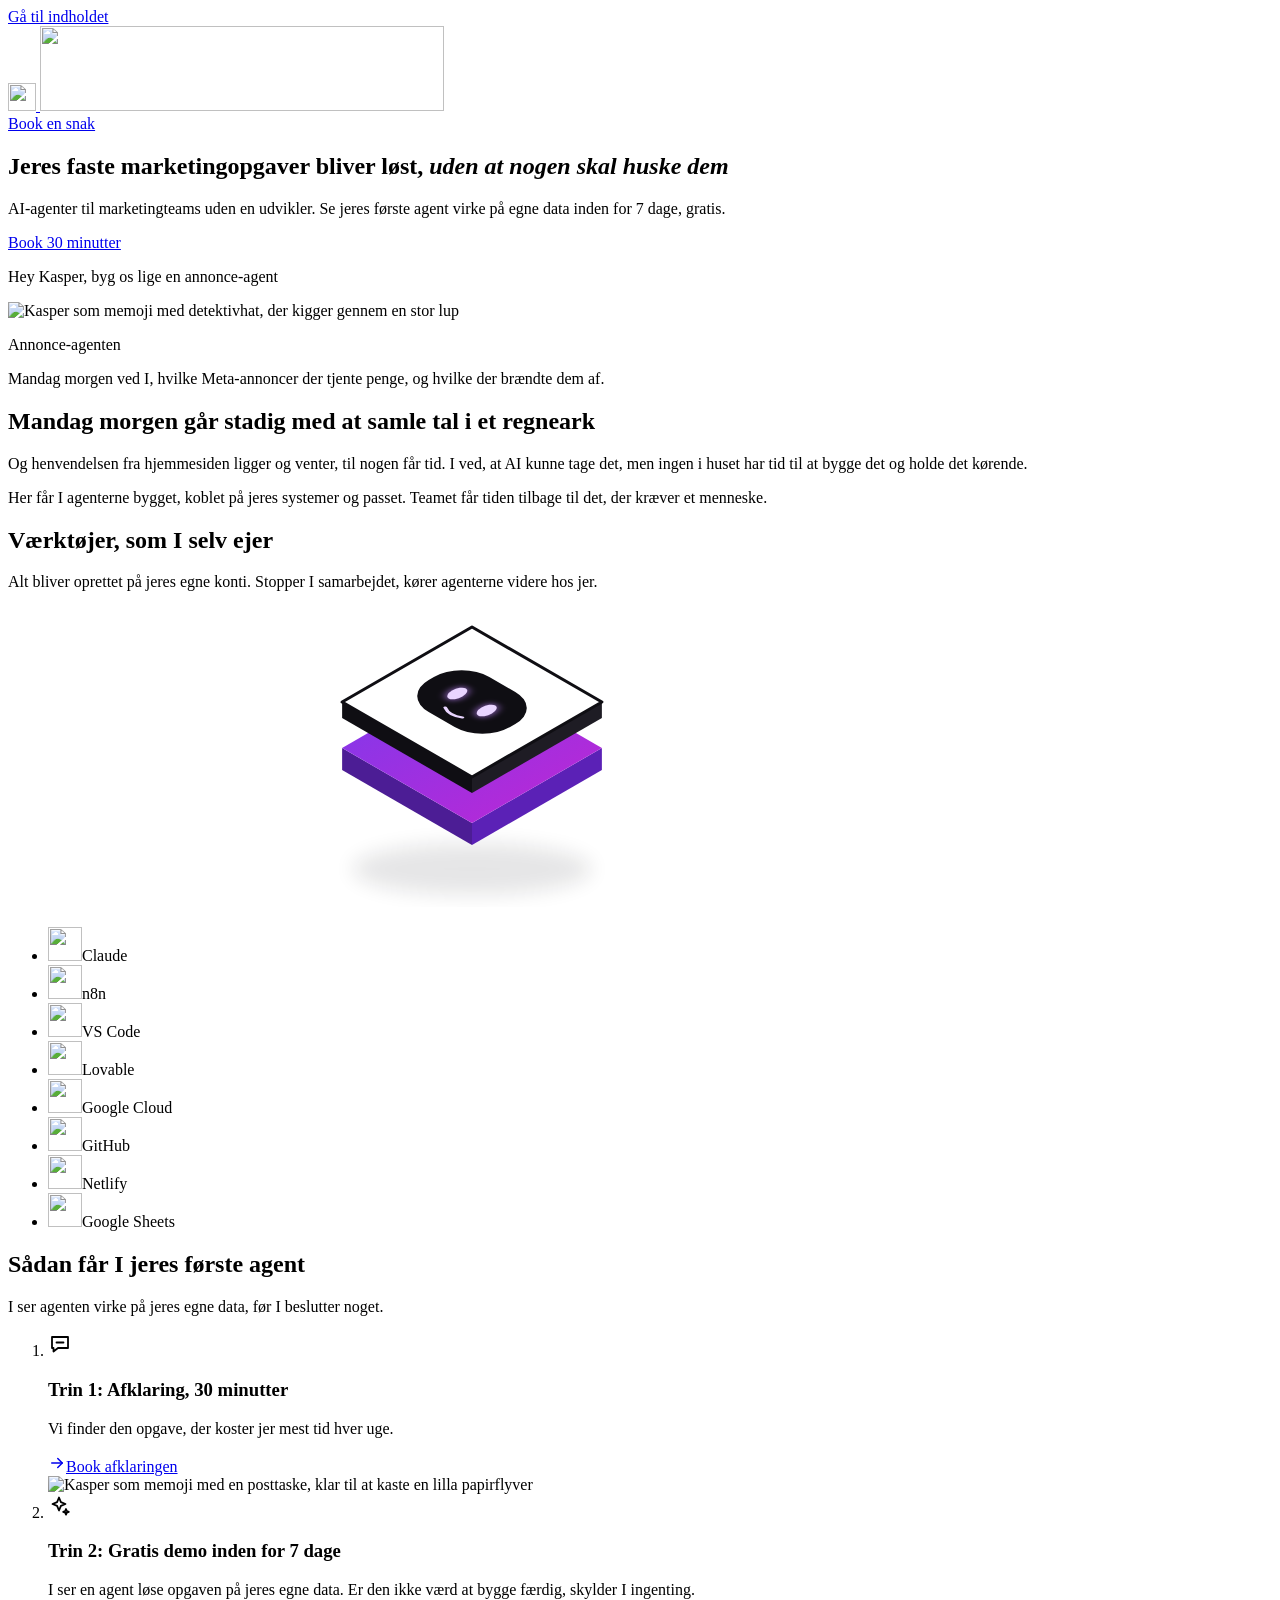
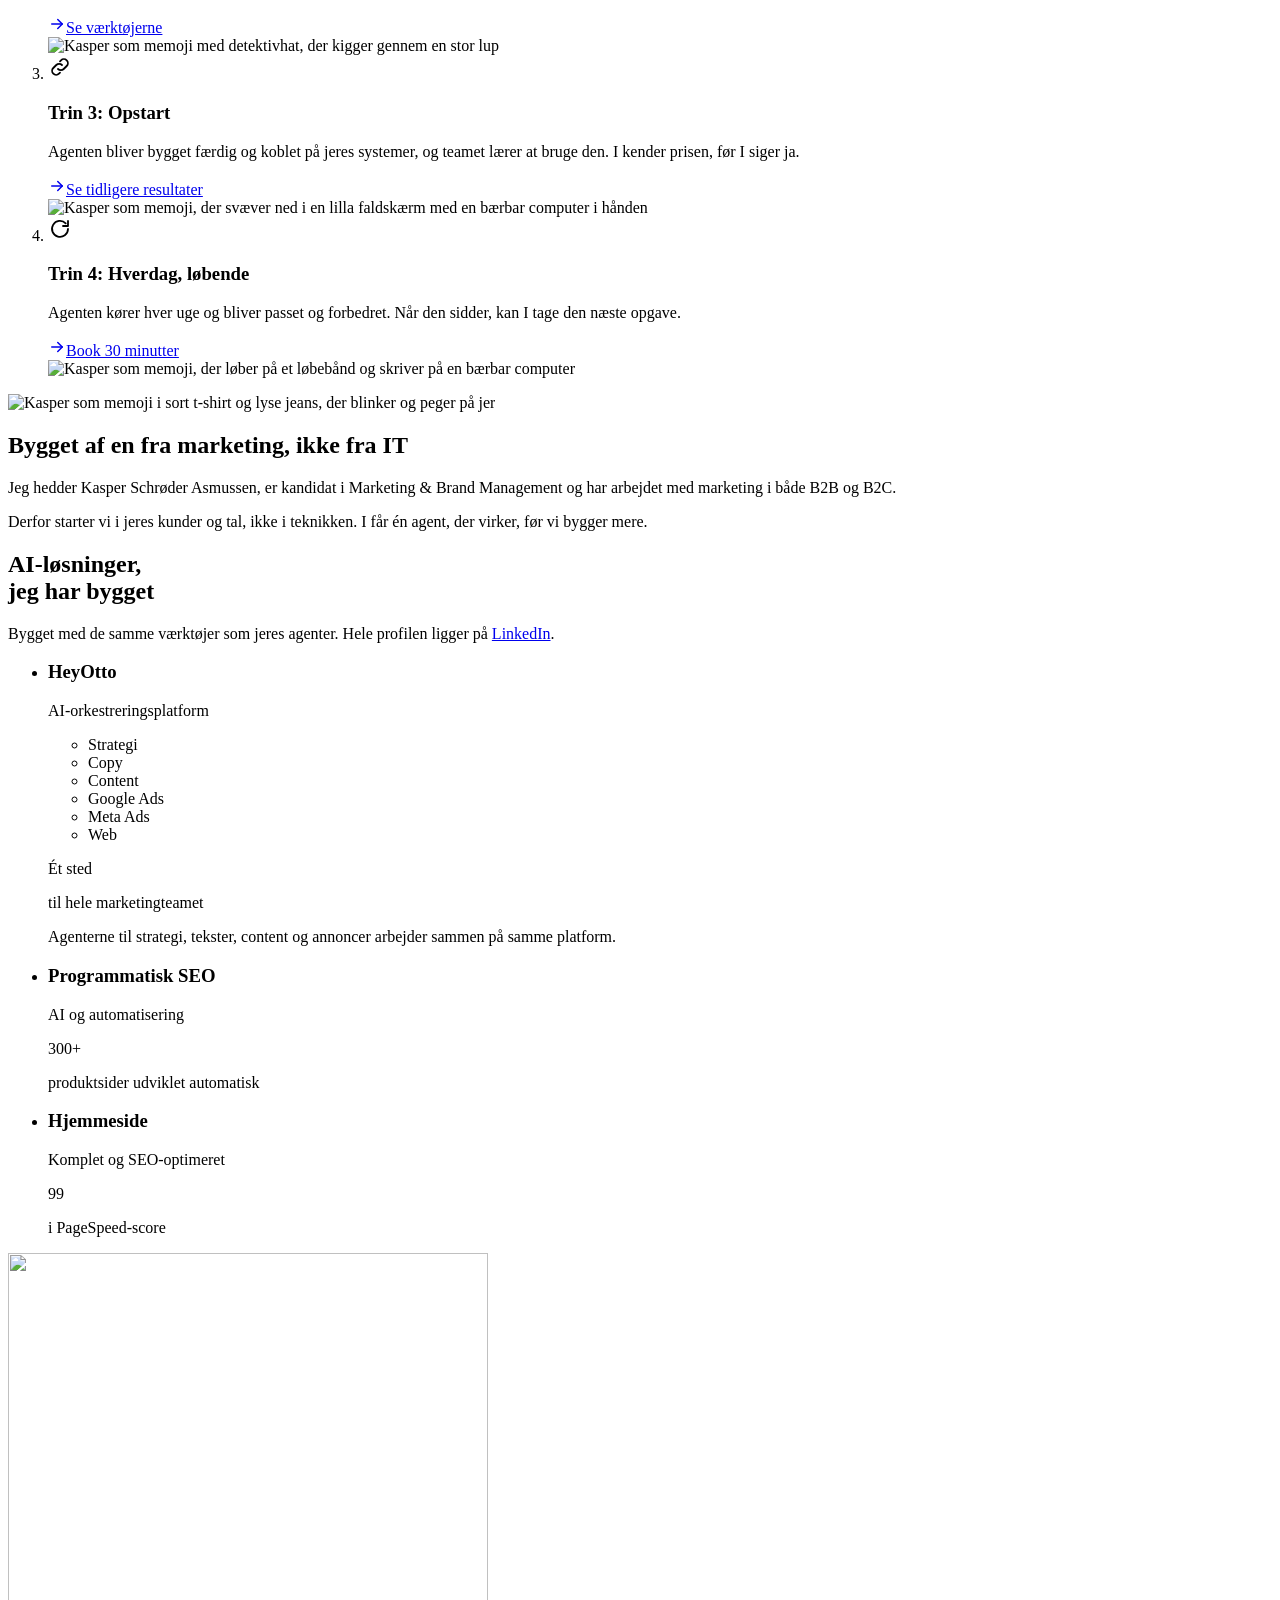
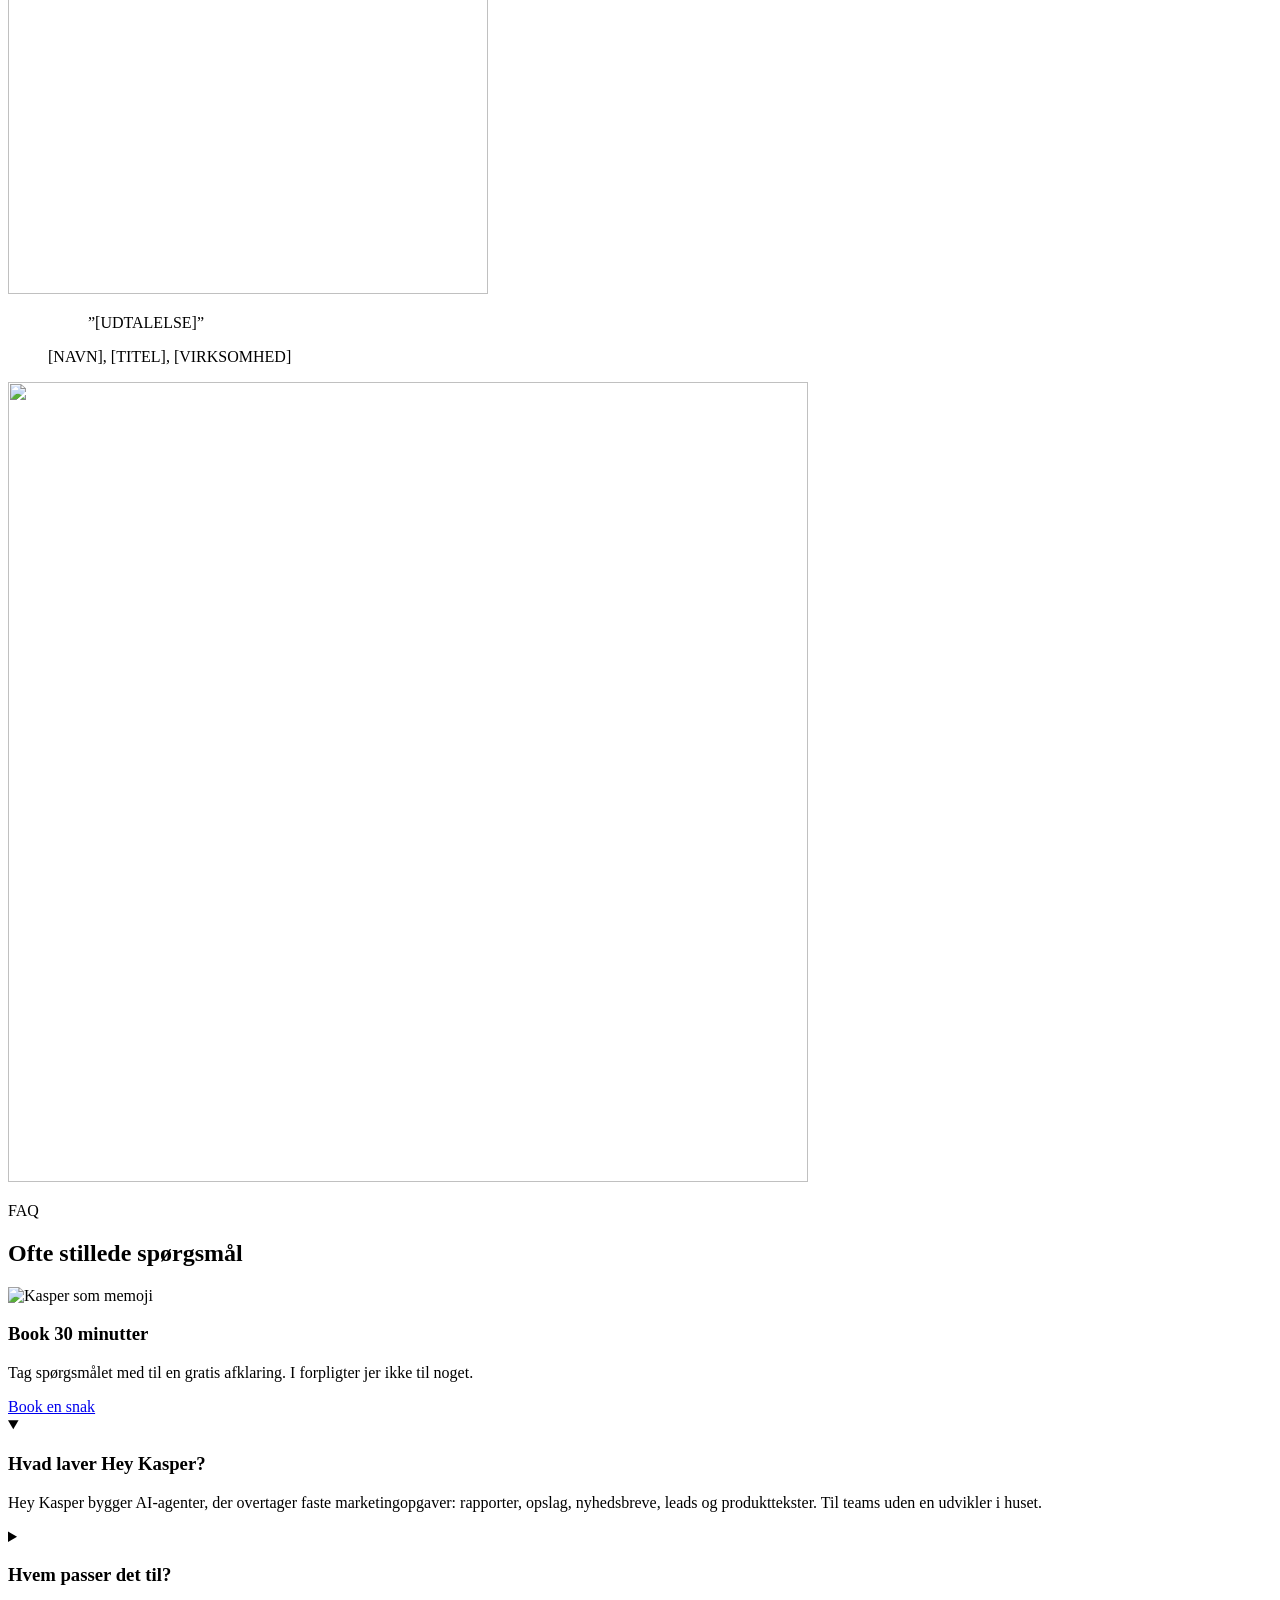
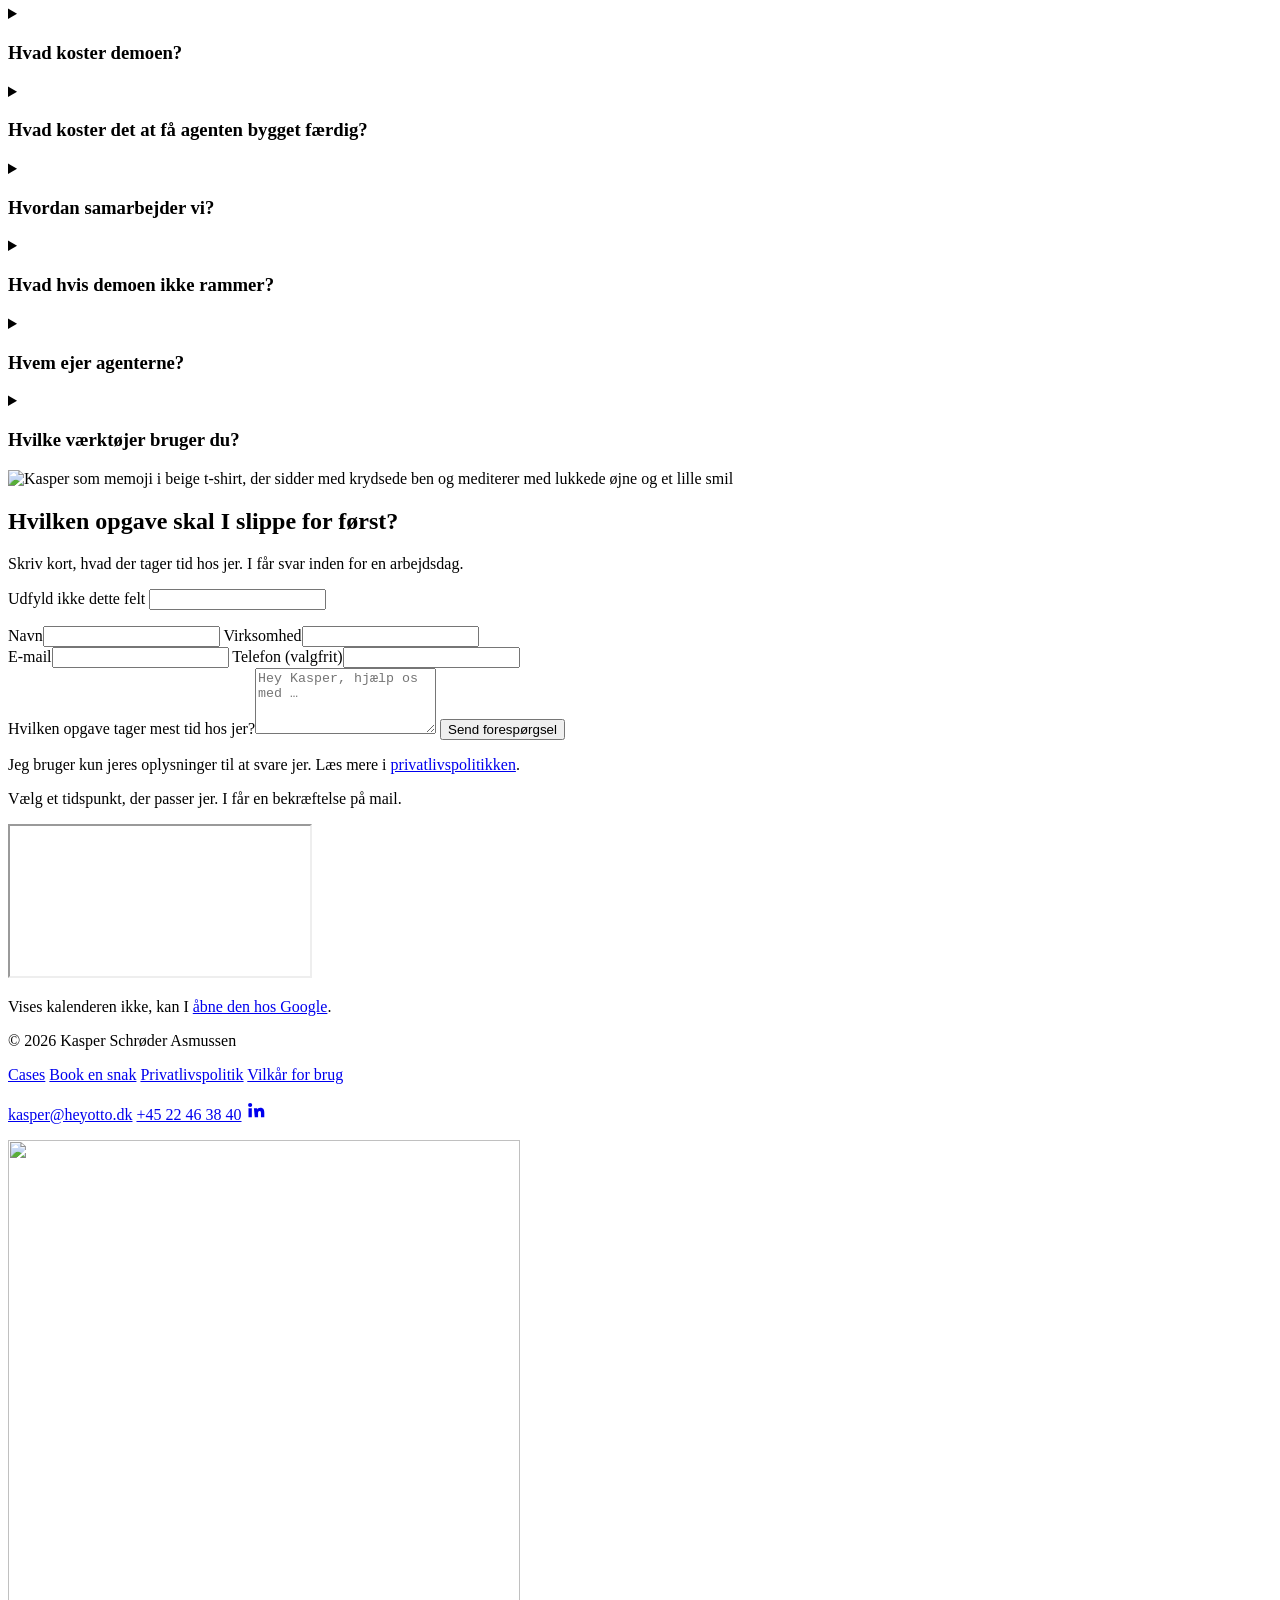
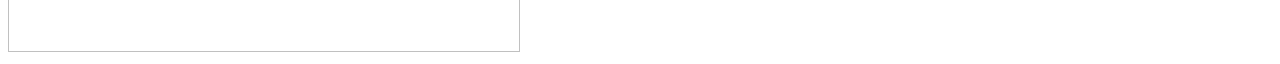
==== commit c1abc7d5: "Cases: tre AI-cases i bento-gitter (HeyOtto, programmatisk SEO, hjemmeside) Co-Authored-By: Claude O" ====
--- a/site/index.html
+++ b/site/index.html
@@ -413,68 +413,38 @@
       </div>
     </section>
 
-    <!-- 5. Cases: ét resultat pr. kort. Tallene er fra Kaspers CV, og konteksten står som pladsholdere. -->
+    <!-- 5. Cases: tre AI-cases i et bento-gitter. HeyOtto står højt til venstre, de to andre stablet til højre. -->
     <section class="section cases" id="cases" aria-labelledby="cases-titel">
       <div class="cases-head">
-        <h2 id="cases-titel">Resultater fra<br> mit marketingarbejde</h2>
-        <p>Fra VoiceArchive og Poetype, før agenterne. Hele profilen ligger på <a href="https://www.linkedin.com/in/kasperasmussen/" target="_blank" rel="noopener">LinkedIn</a>.</p>
-      </div>
-      <ul class="case-grid">
-        <li class="case-card">
-          <h3 class="case-title">Account Based Marketing</h3>
-          <p class="case-label">VoiceArchive</p>
+        <h2 id="cases-titel">AI-løsninger,<br> jeg har bygget</h2>
+        <p>Bygget med de samme værktøjer som jeres agenter. Hele profilen ligger på <a href="https://www.linkedin.com/in/kasperasmussen/" target="_blank" rel="noopener">LinkedIn</a>.</p>
+      </div>
+      <ul class="case-grid case-bento">
+        <li class="case-card case-tall">
+          <h3 class="case-title">HeyOtto</h3>
+          <p class="case-label">AI-orkestreringsplatform</p>
           <div class="case-visual">
-            <p class="case-num">12x</p>
-            <p class="case-unit">ROI</p>
-          </div>
-          <p class="case-note"><span class="ph">[INDSÆT: periode og hvad kampagnen gik ud på]</span></p>
-        </li>
-        <li class="case-card">
-          <h3 class="case-title">Google Ads</h3>
-          <p class="case-label">VoiceArchive</p>
-          <div class="case-visual">
-            <p class="case-num"><span aria-hidden="true">17→40&nbsp;%</span><span class="visually-hidden">Fra 17 til 40 %</span></p>
-            <p class="case-unit">søgevisningsandel</p>
-            <div class="case-bars" aria-hidden="true"><span style="--v: 17%"></span><span style="--v: 40%"></span></div>
-          </div>
-          <p class="case-note"><span class="ph">[INDSÆT: periode og hvad du ændrede]</span></p>
-        </li>
-        <li class="case-card">
-          <h3 class="case-title">AI-drevet SEO</h3>
-          <p class="case-label">VoiceArchive</p>
-          <div class="case-visual">
-            <p class="case-num"><span aria-hidden="true">30→10</span><span class="visually-hidden">Fra 30 til 10</span></p>
-            <p class="case-unit">gennemsnitlig placering i Google</p>
-          </div>
-          <p class="case-note"><span class="ph">[INDSÆT: periode og hvordan AI indgik]</span></p>
+            <ul class="case-chips" aria-hidden="true"><li>Strategi</li><li>Copy</li><li>Content</li><li>Google Ads</li><li>Meta Ads</li><li>Web</li></ul>
+            <p class="case-num">Ét sted</p>
+            <p class="case-unit">til hele marketingteamet</p>
+          </div>
+          <p class="case-note">Agenterne til strategi, tekster, content og annoncer arbejder sammen på samme platform.</p>
         </li>
         <li class="case-card">
           <h3 class="case-title">Programmatisk SEO</h3>
-          <p class="case-label">VoiceArchive</p>
+          <p class="case-label">AI og automatisering</p>
           <div class="case-visual case-pages">
-            <p class="case-num">320</p>
-            <p class="case-unit">landingpages lavet automatisk med n8n</p>
-          </div>
-          <p class="case-note"><span class="ph">[INDSÆT: hvor lang tid det tog, og hvad siderne gav]</span></p>
+            <p class="case-num">300+</p>
+            <p class="case-unit">produktsider udviklet automatisk</p>
+          </div>
         </li>
         <li class="case-card">
-          <h3 class="case-title">Webinarer</h3>
-          <p class="case-label">Poetype</p>
+          <h3 class="case-title">Hjemmeside</h3>
+          <p class="case-label">Komplet og SEO-optimeret</p>
           <div class="case-visual">
-            <p class="case-num">600</p>
-            <p class="case-unit">deltagere på 5 webinarer</p>
-          </div>
-          <p class="case-note"><span class="ph">[INDSÆT: periode og din rolle]</span></p>
-        </li>
-        <li class="case-card">
-          <h3 class="case-title">Podcast</h3>
-          <p class="case-label">Poetype</p>
-          <div class="case-visual">
-            <ol class="case-rank" aria-hidden="true"><li>1</li><li class="is-me">2</li><li>3</li></ol>
-            <p class="case-num">Top 2</p>
-            <p class="case-unit">på marketinghitlisten med 12 episoder</p>
-          </div>
-          <p class="case-note"><span class="ph">[INDSÆT: hvilken liste og hvornår]</span></p>
+            <p class="case-num">99</p>
+            <p class="case-unit">i PageSpeed-score</p>
+          </div>
         </li>
       </ul>
     </section>
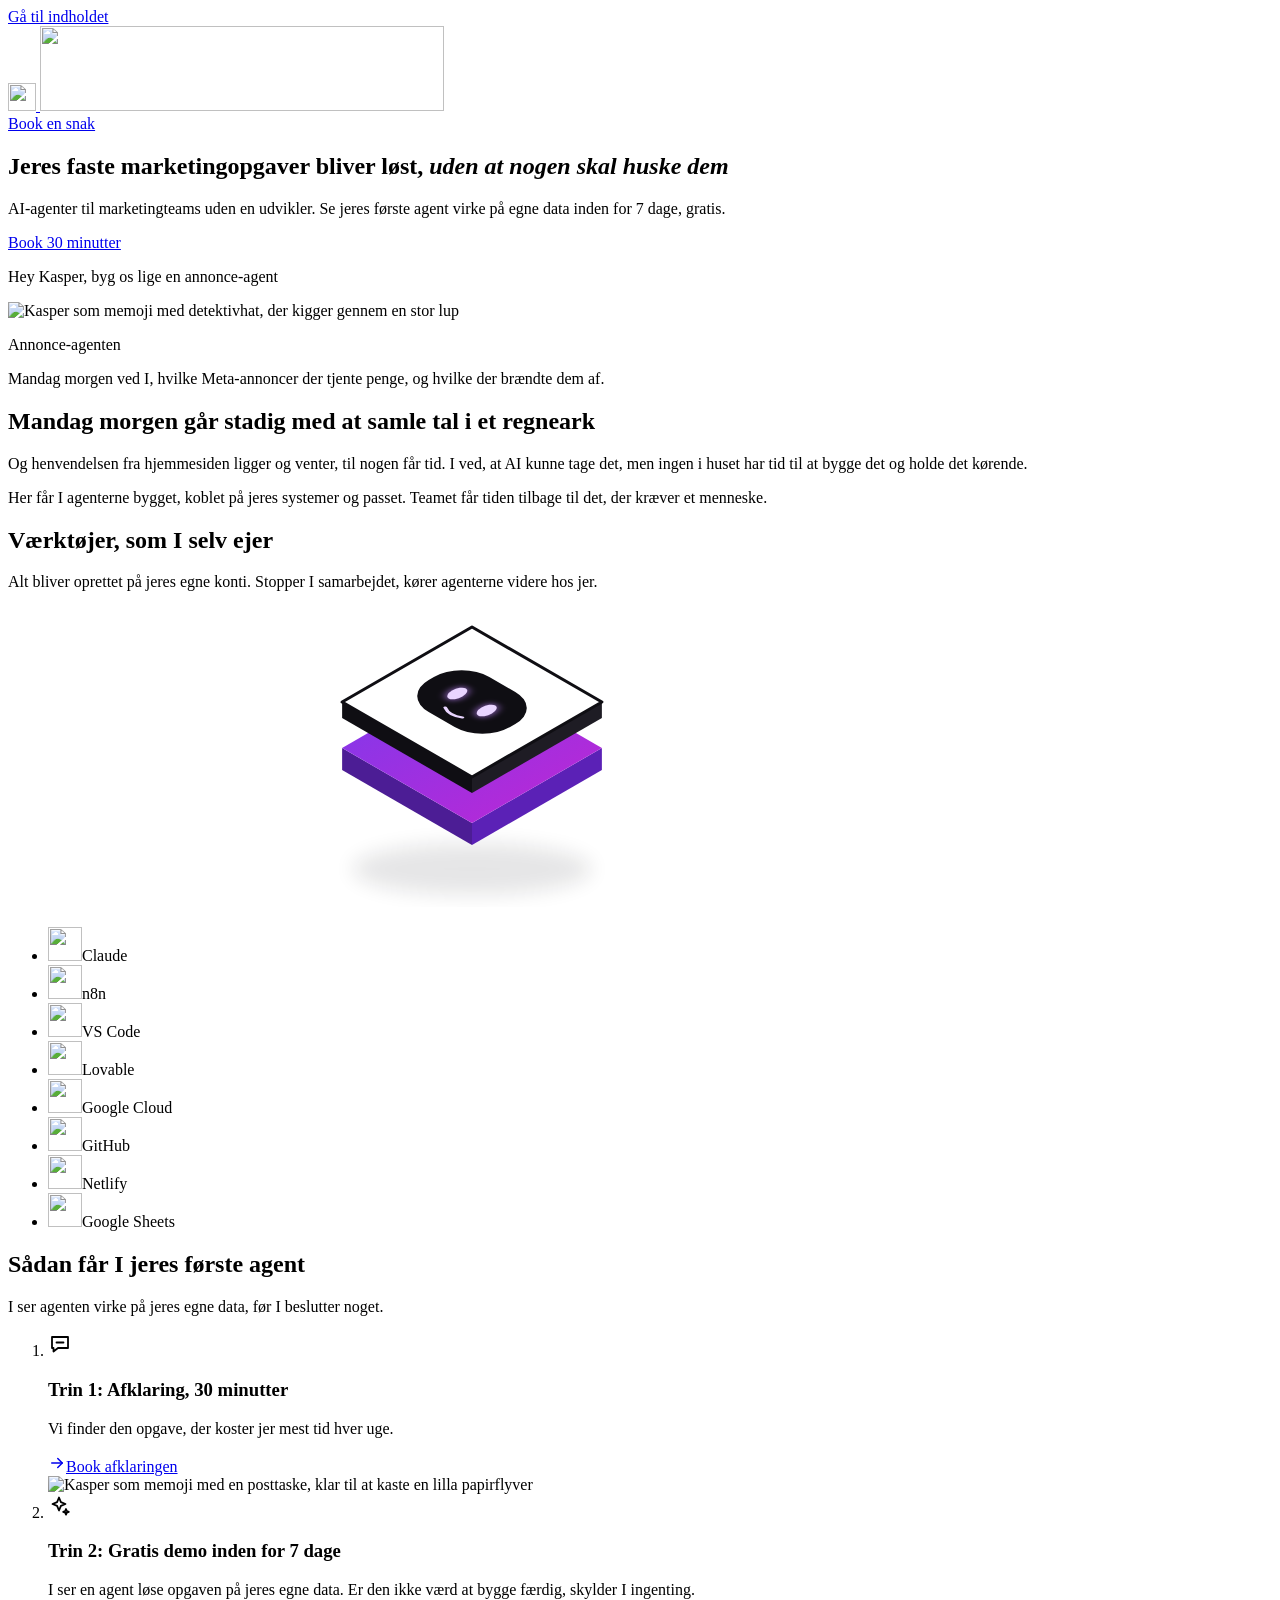
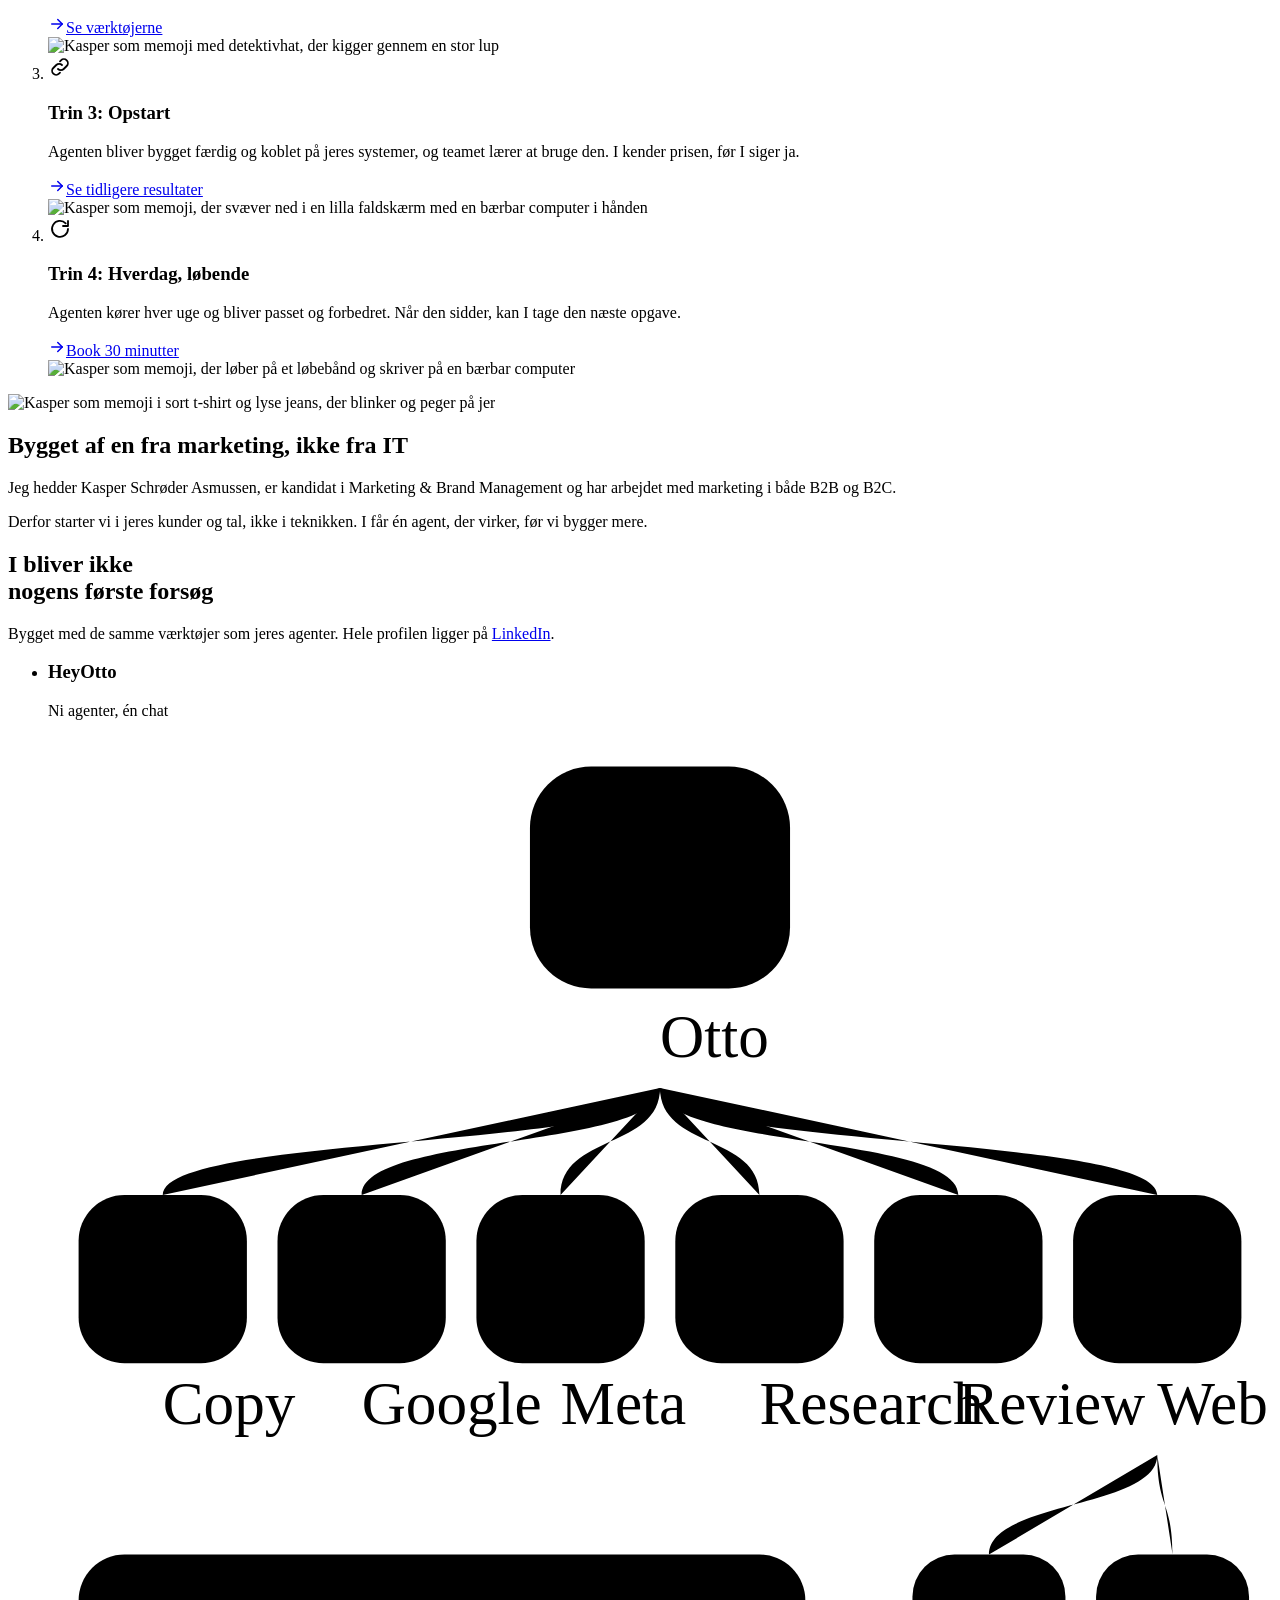
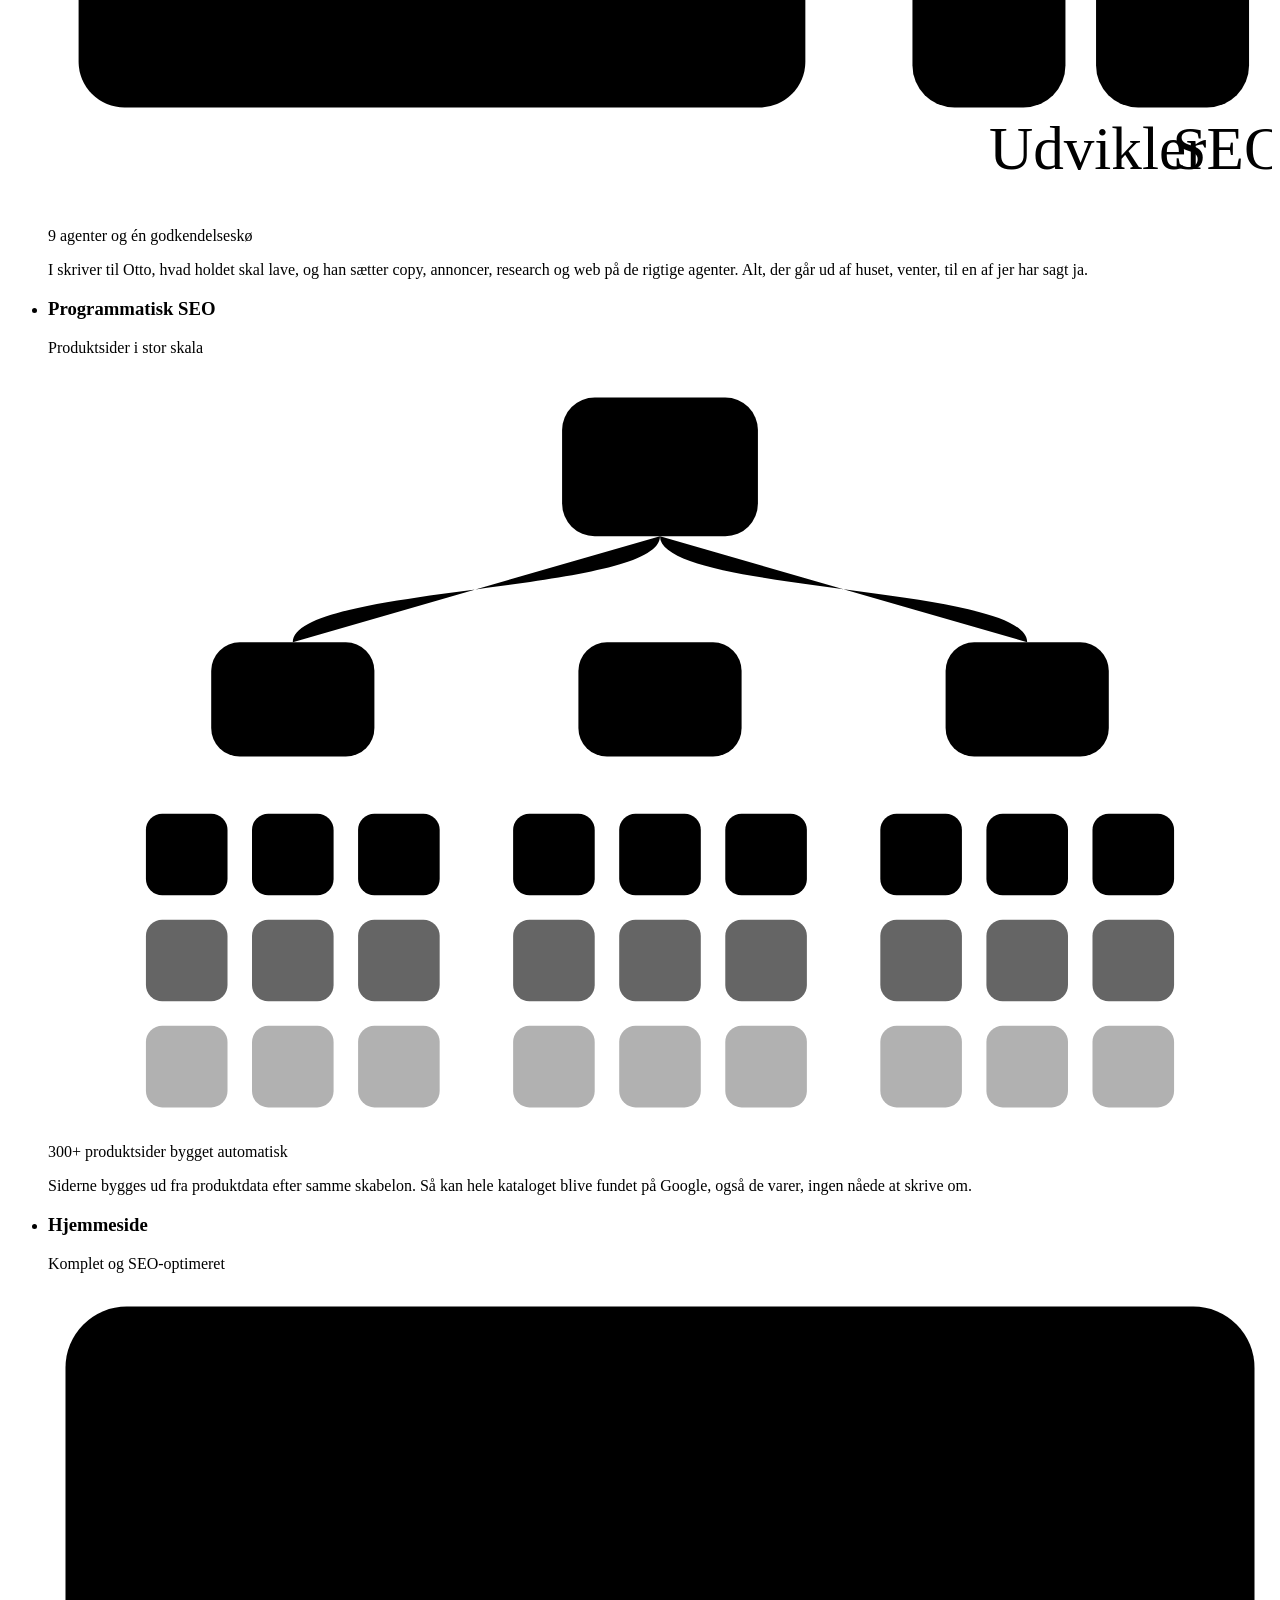
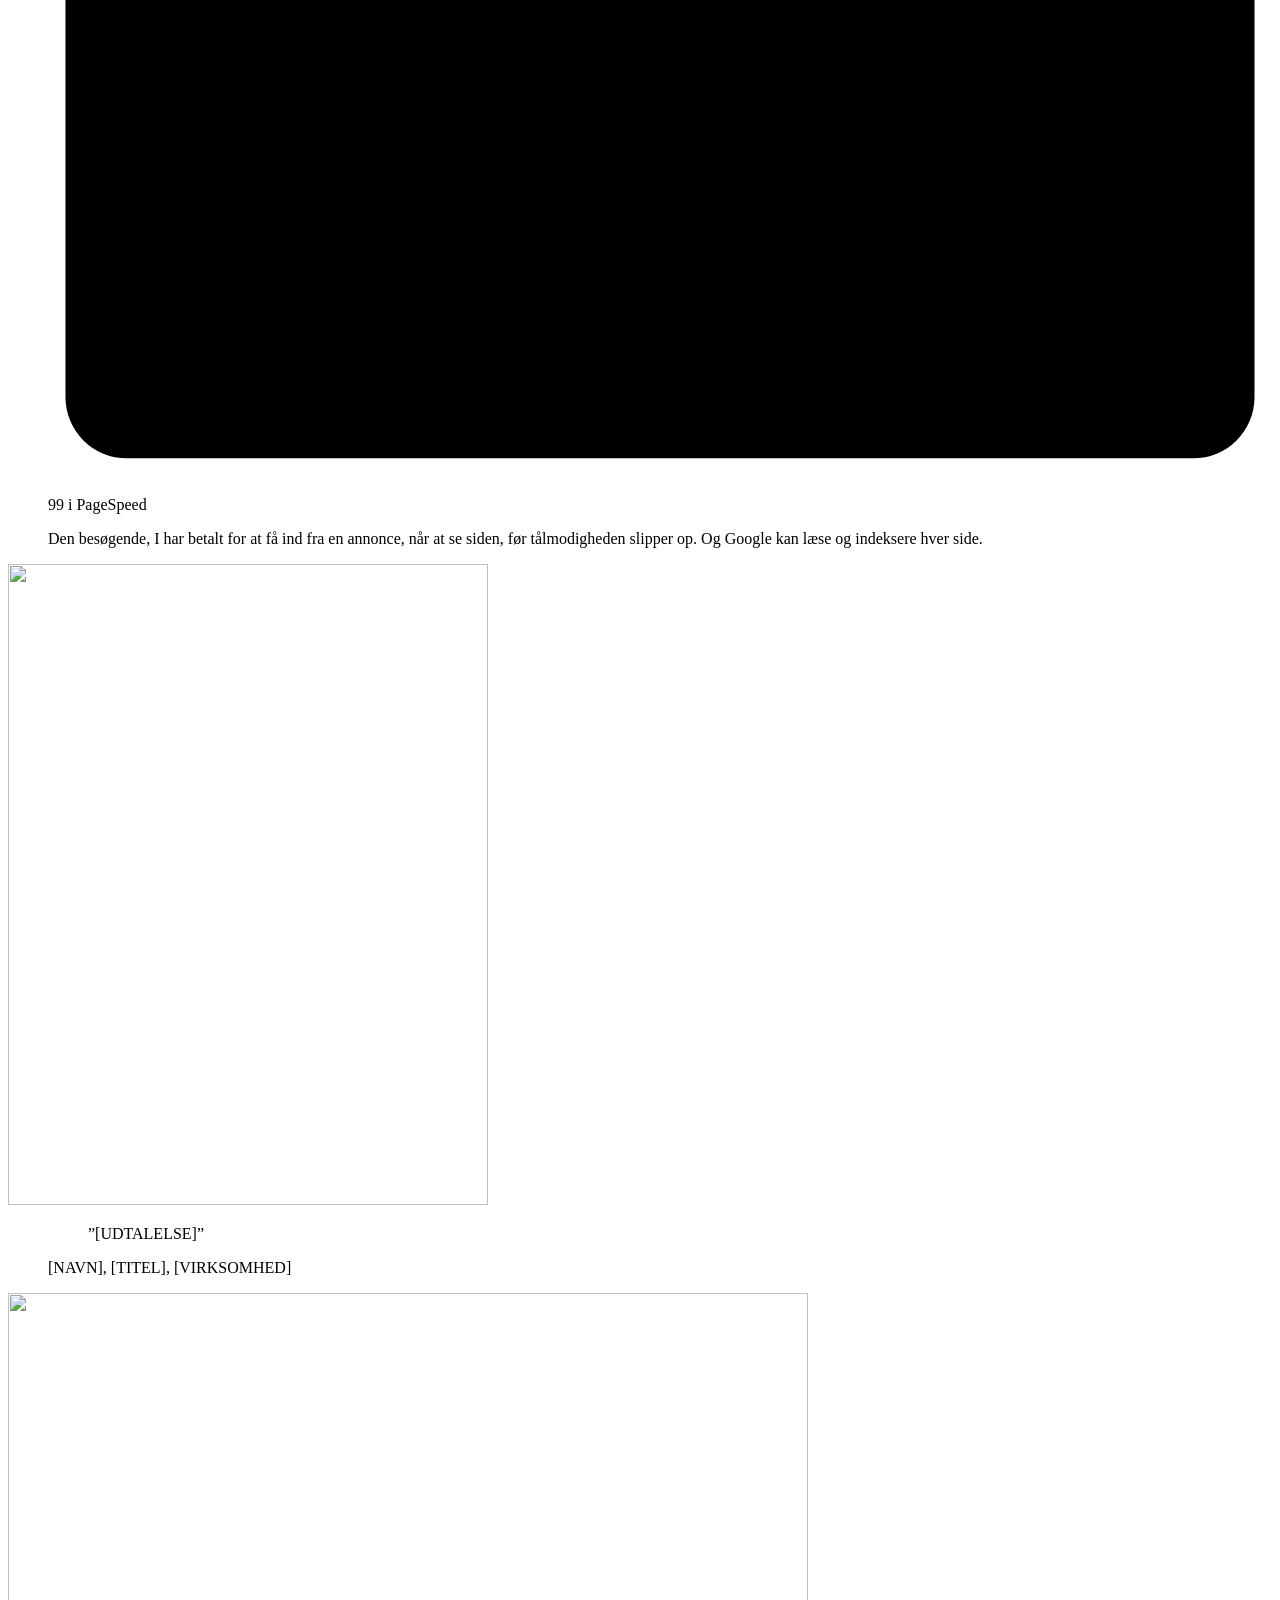
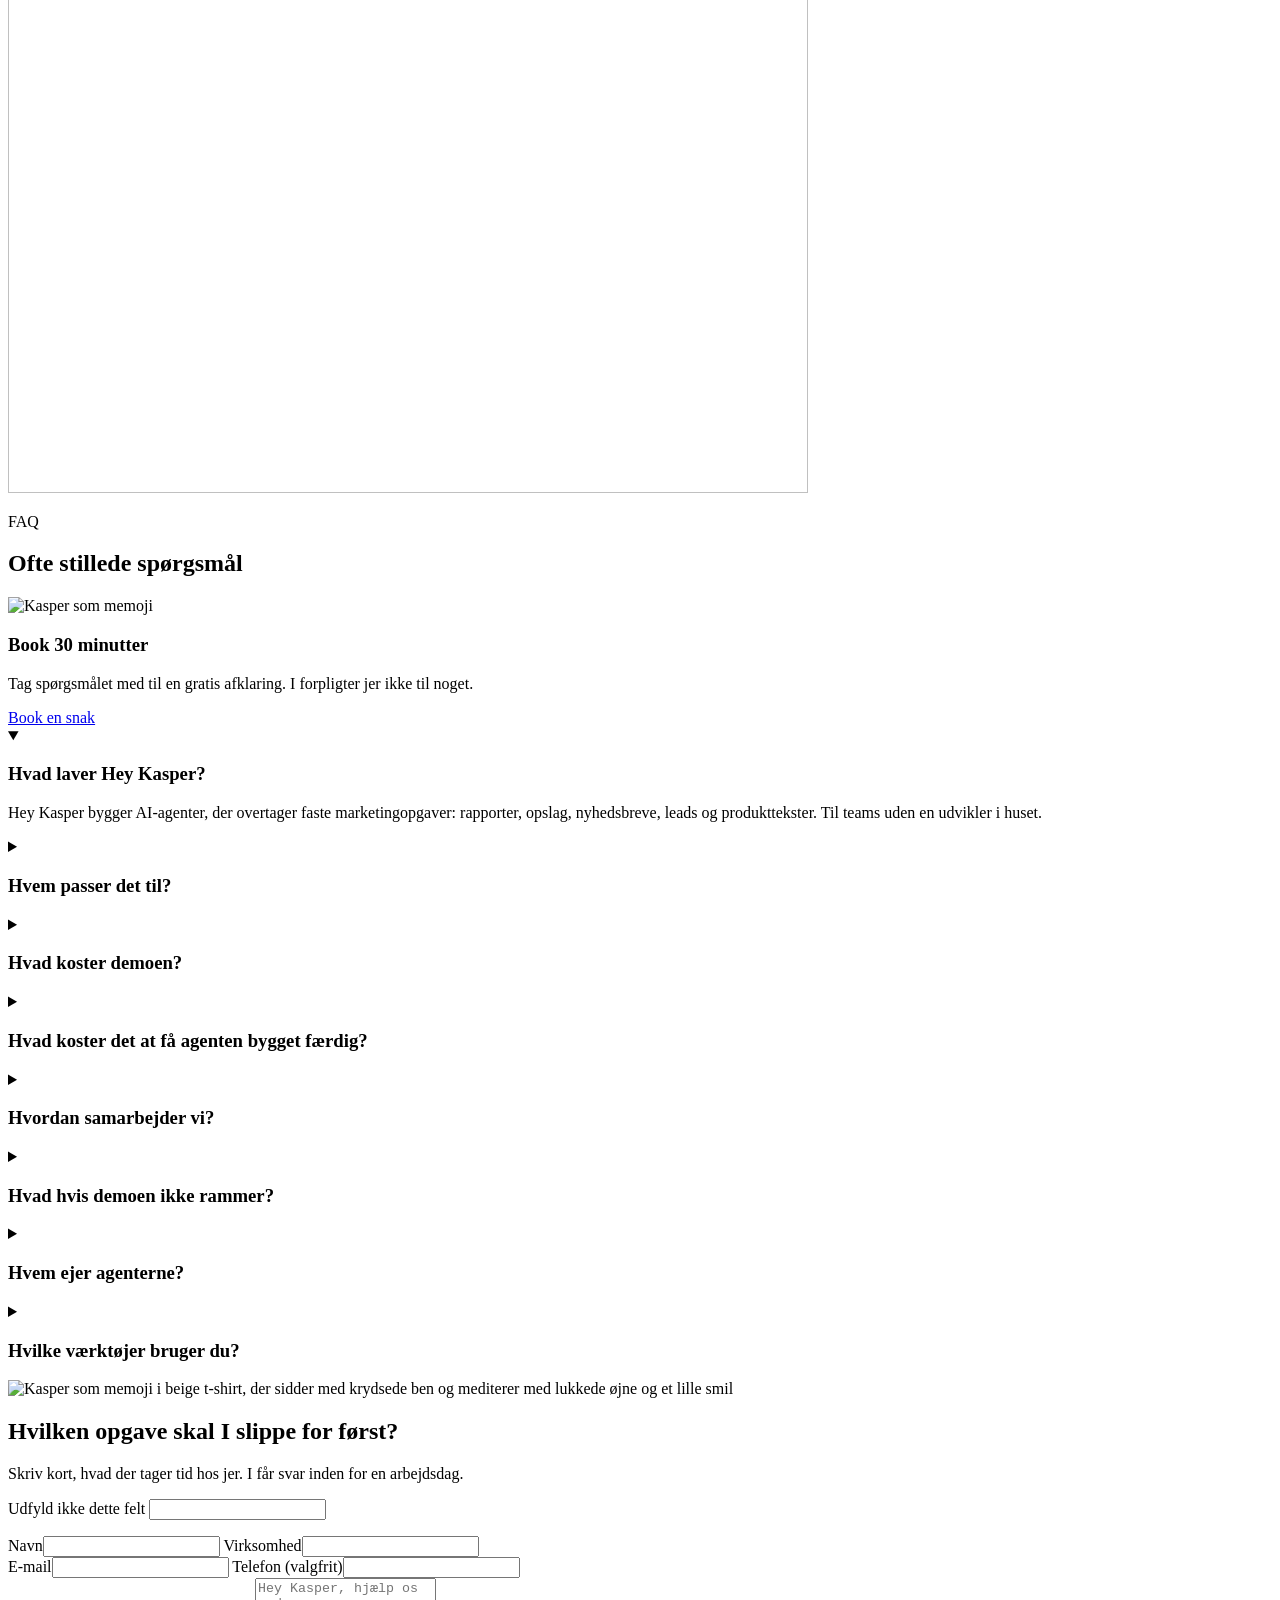
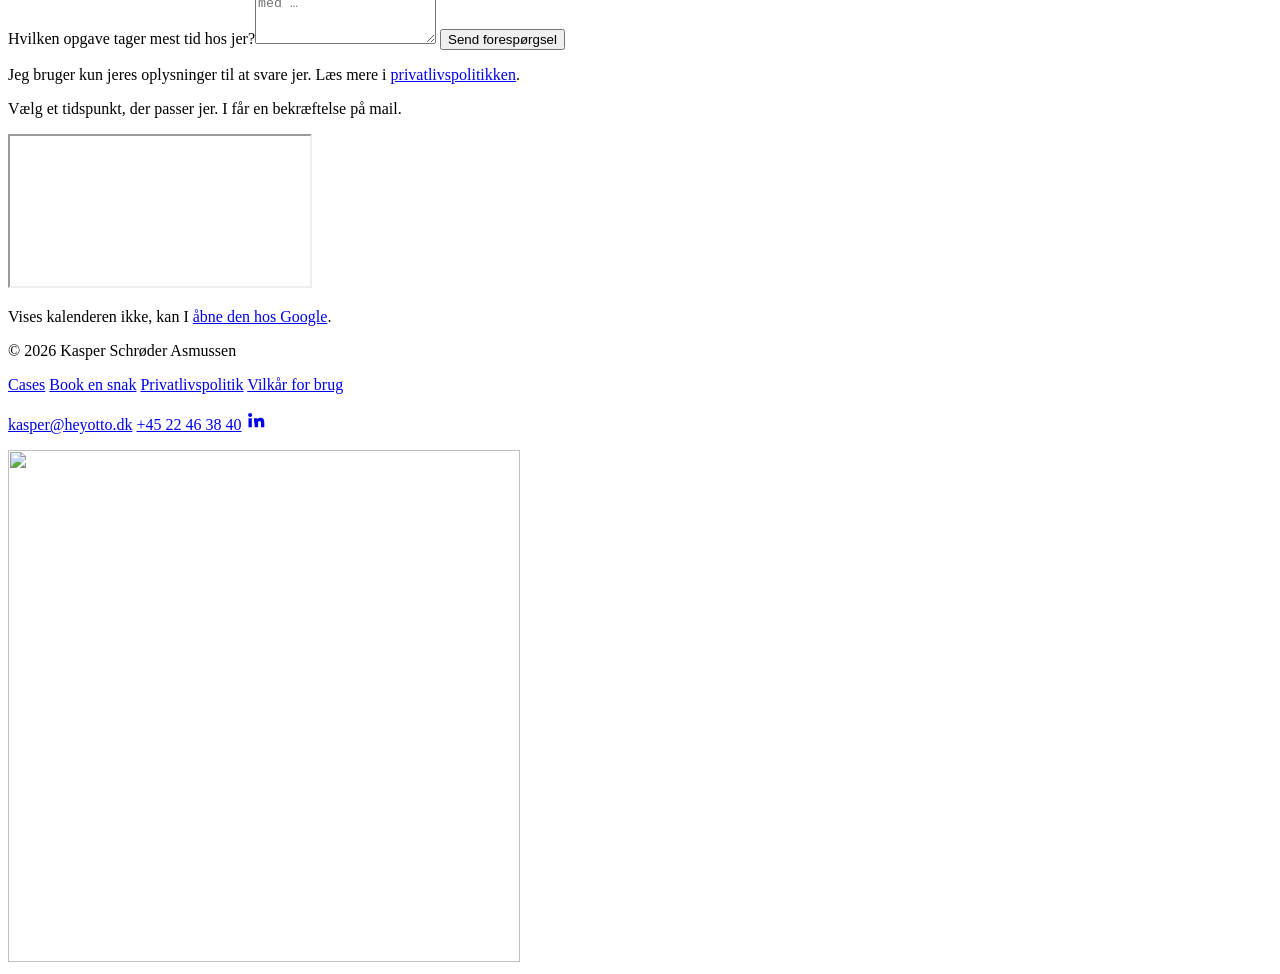
==== commit 71e3d3c2: "Cases: SVG-illustrationer og ny copy (stamtræ, sitehierarki, browservindue) Co-Authored-By: Claude O" ====
--- a/site/index.html
+++ b/site/index.html
@@ -413,38 +413,40 @@
       </div>
     </section>
 
-    <!-- 5. Cases: tre AI-cases i et bento-gitter. HeyOtto står højt til venstre, de to andre stablet til højre. -->
+    <!-- 5. Cases: tre AI-cases i et bento-gitter. HeyOtto står højt til venstre, de to andre stablet til højre.
+         Illustrationerne er SVG'er, der tager farverne fra temaet; tallene står som en lille linje under dem. -->
     <section class="section cases" id="cases" aria-labelledby="cases-titel">
       <div class="cases-head">
-        <h2 id="cases-titel">AI-løsninger,<br> jeg har bygget</h2>
+        <h2 id="cases-titel">I bliver ikke<br> nogens første forsøg</h2>
         <p>Bygget med de samme værktøjer som jeres agenter. Hele profilen ligger på <a href="https://www.linkedin.com/in/kasperasmussen/" target="_blank" rel="noopener">LinkedIn</a>.</p>
       </div>
       <ul class="case-grid case-bento">
         <li class="case-card case-tall">
           <h3 class="case-title">HeyOtto</h3>
-          <p class="case-label">AI-orkestreringsplatform</p>
+          <p class="case-label">Ni agenter, én chat</p>
           <div class="case-visual">
-            <ul class="case-chips" aria-hidden="true"><li>Strategi</li><li>Copy</li><li>Content</li><li>Google Ads</li><li>Meta Ads</li><li>Web</li></ul>
-            <p class="case-num">Ét sted</p>
-            <p class="case-unit">til hele marketingteamet</p>
-          </div>
-          <p class="case-note">Agenterne til strategi, tekster, content og annoncer arbejder sammen på samme platform.</p>
+            <svg class="case-svg" viewBox="0 0 320 280" aria-hidden="true" focusable="false"><path class="cv-line" d="M160 92 C160 108 30 104 30 120"/><path class="cv-line" d="M160 92 C160 108 82 104 82 120"/><path class="cv-line" d="M160 92 C160 108 134 104 134 120"/><path class="cv-line" d="M160 92 C160 108 186 104 186 120"/><path class="cv-line" d="M160 92 C160 108 238 104 238 120"/><path class="cv-line" d="M160 92 C160 108 290 104 290 120"/><path class="cv-line" d="M290 188 C290 202 246 200 246 214"/><path class="cv-line" d="M290 188 C290 202 294 200 294 214"/><rect class="cv-lead" x="126" y="8" width="68" height="58" rx="16"/><rect class="cv-face" x="139" y="22" width="42" height="30" rx="12.5"/><ellipse class="cv-accent" cx="151" cy="37" rx="4" ry="6"/><ellipse class="cv-accent" cx="169" cy="37" rx="4" ry="6"/><text class="cv-label" x="160" y="84">Otto</text><rect class="cv-node" x="8" y="120" width="44" height="44" rx="12"/><rect class="cv-face" x="17" y="133" width="26" height="18" rx="7.5"/><ellipse class="cv-eye" cx="24.5" cy="142" rx="2.2" ry="3.2"/><ellipse class="cv-eye" cx="35.5" cy="142" rx="2.2" ry="3.2"/><text class="cv-label" x="30" y="180">Copy</text><rect class="cv-node" x="60" y="120" width="44" height="44" rx="12"/><rect class="cv-face" x="69" y="133" width="26" height="18" rx="7.5"/><ellipse class="cv-eye" cx="76.5" cy="142" rx="2.2" ry="3.2"/><ellipse class="cv-eye" cx="87.5" cy="142" rx="2.2" ry="3.2"/><text class="cv-label" x="82" y="180">Google</text><rect class="cv-node" x="112" y="120" width="44" height="44" rx="12"/><rect class="cv-face" x="121" y="133" width="26" height="18" rx="7.5"/><ellipse class="cv-eye" cx="128.5" cy="142" rx="2.2" ry="3.2"/><ellipse class="cv-eye" cx="139.5" cy="142" rx="2.2" ry="3.2"/><text class="cv-label" x="134" y="180">Meta</text><rect class="cv-node" x="164" y="120" width="44" height="44" rx="12"/><rect class="cv-face" x="173" y="133" width="26" height="18" rx="7.5"/><ellipse class="cv-eye" cx="180.5" cy="142" rx="2.2" ry="3.2"/><ellipse class="cv-eye" cx="191.5" cy="142" rx="2.2" ry="3.2"/><text class="cv-label" x="186" y="180">Research</text><rect class="cv-node" x="216" y="120" width="44" height="44" rx="12"/><rect class="cv-face" x="225" y="133" width="26" height="18" rx="7.5"/><ellipse class="cv-eye" cx="232.5" cy="142" rx="2.2" ry="3.2"/><ellipse class="cv-eye" cx="243.5" cy="142" rx="2.2" ry="3.2"/><text class="cv-label" x="238" y="180">Review</text><rect class="cv-node" x="268" y="120" width="44" height="44" rx="12"/><rect class="cv-face" x="277" y="133" width="26" height="18" rx="7.5"/><ellipse class="cv-eye" cx="284.5" cy="142" rx="2.2" ry="3.2"/><ellipse class="cv-eye" cx="295.5" cy="142" rx="2.2" ry="3.2"/><text class="cv-label" x="290" y="180">Web</text><rect class="cv-node" x="226" y="214" width="40" height="40" rx="11"/><rect class="cv-face" x="234" y="226" width="24" height="16" rx="6.66667"/><ellipse class="cv-eye" cx="241" cy="234" rx="2" ry="3"/><ellipse class="cv-eye" cx="251" cy="234" rx="2" ry="3"/><text class="cv-label" x="246" y="270">Udvikler</text><rect class="cv-node" x="274" y="214" width="40" height="40" rx="11"/><rect class="cv-face" x="282" y="226" width="24" height="16" rx="6.66667"/><ellipse class="cv-eye" cx="289" cy="234" rx="2" ry="3"/><ellipse class="cv-eye" cx="299" cy="234" rx="2" ry="3"/><text class="cv-label" x="294" y="270">SEO</text><rect class="cv-node" x="8" y="214" width="190" height="40" rx="12"/><circle class="cv-accent" cx="30" cy="234" r="9"/><path d="M25.5 234.2l3 3 6-6.2" fill="none" stroke="var(--bg)" stroke-width="2" stroke-linecap="round" stroke-linejoin="round"/><text class="cv-text" x="48" y="238">Godkendt af jer</text></svg>
+            <p class="case-stat">9 agenter og én godkendelseskø</p>
+          </div>
+          <p class="case-note">I skriver til Otto, hvad holdet skal lave, og han sætter copy, annoncer, research og web på de rigtige agenter. Alt, der går ud af huset, venter, til en af jer har sagt ja.</p>
         </li>
         <li class="case-card">
           <h3 class="case-title">Programmatisk SEO</h3>
-          <p class="case-label">AI og automatisering</p>
-          <div class="case-visual case-pages">
-            <p class="case-num">300+</p>
-            <p class="case-unit">produktsider udviklet automatisk</p>
-          </div>
+          <p class="case-label">Produktsider i stor skala</p>
+          <div class="case-visual">
+            <svg class="case-svg" viewBox="0 0 300 184" aria-hidden="true" focusable="false"><rect class="cv-lead" x="126" y="6" width="48" height="34" rx="8"/><rect class="cv-accent" x="134" y="13" width="32" height="5" rx="2.5"/><rect class="cv-rail" x="134" y="23" width="22" height="3" rx="1.5"/><rect class="cv-rail" x="134" y="30" width="16" height="3" rx="1.5"/><path class="cv-line" d="M150 40 C150 54 60 52 60 66"/><rect class="cv-node" x="40" y="66" width="40" height="28" rx="7"/><rect class="cv-ink" x="48" y="74" width="24" height="4" rx="2"/><rect class="cv-rail" x="48" y="83" width="16" height="3" rx="1.5"/><path class="cv-line" d="M60 94 V102 M34 102 H86 M34 102 V108 M60 102 V108 M86 102 V108"/><g opacity="1"><rect class="cv-node" x="24" y="108" width="20" height="20" rx="4"/><rect class="cv-rail" x="28" y="114" width="12" height="2.5" rx="1.25"/><rect class="cv-rail" x="28" y="119" width="8" height="2.5" rx="1.25"/><rect class="cv-node" x="50" y="108" width="20" height="20" rx="4"/><rect class="cv-rail" x="54" y="114" width="12" height="2.5" rx="1.25"/><rect class="cv-rail" x="54" y="119" width="8" height="2.5" rx="1.25"/><rect class="cv-node" x="76" y="108" width="20" height="20" rx="4"/><rect class="cv-rail" x="80" y="114" width="12" height="2.5" rx="1.25"/><rect class="cv-rail" x="80" y="119" width="8" height="2.5" rx="1.25"/></g><g opacity="0.6"><rect class="cv-node" x="24" y="134" width="20" height="20" rx="4"/><rect class="cv-rail" x="28" y="140" width="12" height="2.5" rx="1.25"/><rect class="cv-rail" x="28" y="145" width="8" height="2.5" rx="1.25"/><rect class="cv-node" x="50" y="134" width="20" height="20" rx="4"/><rect class="cv-rail" x="54" y="140" width="12" height="2.5" rx="1.25"/><rect class="cv-rail" x="54" y="145" width="8" height="2.5" rx="1.25"/><rect class="cv-node" x="76" y="134" width="20" height="20" rx="4"/><rect class="cv-rail" x="80" y="140" width="12" height="2.5" rx="1.25"/><rect class="cv-rail" x="80" y="145" width="8" height="2.5" rx="1.25"/></g><g opacity="0.3"><rect class="cv-node" x="24" y="160" width="20" height="20" rx="4"/><rect class="cv-rail" x="28" y="166" width="12" height="2.5" rx="1.25"/><rect class="cv-rail" x="28" y="171" width="8" height="2.5" rx="1.25"/><rect class="cv-node" x="50" y="160" width="20" height="20" rx="4"/><rect class="cv-rail" x="54" y="166" width="12" height="2.5" rx="1.25"/><rect class="cv-rail" x="54" y="171" width="8" height="2.5" rx="1.25"/><rect class="cv-node" x="76" y="160" width="20" height="20" rx="4"/><rect class="cv-rail" x="80" y="166" width="12" height="2.5" rx="1.25"/><rect class="cv-rail" x="80" y="171" width="8" height="2.5" rx="1.25"/></g><path class="cv-line" d="M150 40 C150 54 150 52 150 66"/><rect class="cv-node" x="130" y="66" width="40" height="28" rx="7"/><rect class="cv-ink" x="138" y="74" width="24" height="4" rx="2"/><rect class="cv-rail" x="138" y="83" width="16" height="3" rx="1.5"/><path class="cv-line" d="M150 94 V102 M124 102 H176 M124 102 V108 M150 102 V108 M176 102 V108"/><g opacity="1"><rect class="cv-node" x="114" y="108" width="20" height="20" rx="4"/><rect class="cv-rail" x="118" y="114" width="12" height="2.5" rx="1.25"/><rect class="cv-rail" x="118" y="119" width="8" height="2.5" rx="1.25"/><rect class="cv-node" x="140" y="108" width="20" height="20" rx="4"/><rect class="cv-rail" x="144" y="114" width="12" height="2.5" rx="1.25"/><rect class="cv-rail" x="144" y="119" width="8" height="2.5" rx="1.25"/><rect class="cv-node" x="166" y="108" width="20" height="20" rx="4"/><rect class="cv-rail" x="170" y="114" width="12" height="2.5" rx="1.25"/><rect class="cv-rail" x="170" y="119" width="8" height="2.5" rx="1.25"/></g><g opacity="0.6"><rect class="cv-node" x="114" y="134" width="20" height="20" rx="4"/><rect class="cv-rail" x="118" y="140" width="12" height="2.5" rx="1.25"/><rect class="cv-rail" x="118" y="145" width="8" height="2.5" rx="1.25"/><rect class="cv-node" x="140" y="134" width="20" height="20" rx="4"/><rect class="cv-rail" x="144" y="140" width="12" height="2.5" rx="1.25"/><rect class="cv-rail" x="144" y="145" width="8" height="2.5" rx="1.25"/><rect class="cv-node" x="166" y="134" width="20" height="20" rx="4"/><rect class="cv-rail" x="170" y="140" width="12" height="2.5" rx="1.25"/><rect class="cv-rail" x="170" y="145" width="8" height="2.5" rx="1.25"/></g><g opacity="0.3"><rect class="cv-node" x="114" y="160" width="20" height="20" rx="4"/><rect class="cv-rail" x="118" y="166" width="12" height="2.5" rx="1.25"/><rect class="cv-rail" x="118" y="171" width="8" height="2.5" rx="1.25"/><rect class="cv-node" x="140" y="160" width="20" height="20" rx="4"/><rect class="cv-rail" x="144" y="166" width="12" height="2.5" rx="1.25"/><rect class="cv-rail" x="144" y="171" width="8" height="2.5" rx="1.25"/><rect class="cv-node" x="166" y="160" width="20" height="20" rx="4"/><rect class="cv-rail" x="170" y="166" width="12" height="2.5" rx="1.25"/><rect class="cv-rail" x="170" y="171" width="8" height="2.5" rx="1.25"/></g><path class="cv-line" d="M150 40 C150 54 240 52 240 66"/><rect class="cv-node" x="220" y="66" width="40" height="28" rx="7"/><rect class="cv-ink" x="228" y="74" width="24" height="4" rx="2"/><rect class="cv-rail" x="228" y="83" width="16" height="3" rx="1.5"/><path class="cv-line" d="M240 94 V102 M214 102 H266 M214 102 V108 M240 102 V108 M266 102 V108"/><g opacity="1"><rect class="cv-node" x="204" y="108" width="20" height="20" rx="4"/><rect class="cv-rail" x="208" y="114" width="12" height="2.5" rx="1.25"/><rect class="cv-rail" x="208" y="119" width="8" height="2.5" rx="1.25"/><rect class="cv-node" x="230" y="108" width="20" height="20" rx="4"/><rect class="cv-rail" x="234" y="114" width="12" height="2.5" rx="1.25"/><rect class="cv-rail" x="234" y="119" width="8" height="2.5" rx="1.25"/><rect class="cv-node" x="256" y="108" width="20" height="20" rx="4"/><rect class="cv-rail" x="260" y="114" width="12" height="2.5" rx="1.25"/><rect class="cv-rail" x="260" y="119" width="8" height="2.5" rx="1.25"/></g><g opacity="0.6"><rect class="cv-node" x="204" y="134" width="20" height="20" rx="4"/><rect class="cv-rail" x="208" y="140" width="12" height="2.5" rx="1.25"/><rect class="cv-rail" x="208" y="145" width="8" height="2.5" rx="1.25"/><rect class="cv-node" x="230" y="134" width="20" height="20" rx="4"/><rect class="cv-rail" x="234" y="140" width="12" height="2.5" rx="1.25"/><rect class="cv-rail" x="234" y="145" width="8" height="2.5" rx="1.25"/><rect class="cv-node" x="256" y="134" width="20" height="20" rx="4"/><rect class="cv-rail" x="260" y="140" width="12" height="2.5" rx="1.25"/><rect class="cv-rail" x="260" y="145" width="8" height="2.5" rx="1.25"/></g><g opacity="0.3"><rect class="cv-node" x="204" y="160" width="20" height="20" rx="4"/><rect class="cv-rail" x="208" y="166" width="12" height="2.5" rx="1.25"/><rect class="cv-rail" x="208" y="171" width="8" height="2.5" rx="1.25"/><rect class="cv-node" x="230" y="160" width="20" height="20" rx="4"/><rect class="cv-rail" x="234" y="166" width="12" height="2.5" rx="1.25"/><rect class="cv-rail" x="234" y="171" width="8" height="2.5" rx="1.25"/><rect class="cv-node" x="256" y="160" width="20" height="20" rx="4"/><rect class="cv-rail" x="260" y="166" width="12" height="2.5" rx="1.25"/><rect class="cv-rail" x="260" y="171" width="8" height="2.5" rx="1.25"/></g></svg>
+            <p class="case-stat">300+ produktsider bygget automatisk</p>
+          </div>
+          <p class="case-note">Siderne bygges ud fra produktdata efter samme skabelon. Så kan hele kataloget blive fundet på Google, også de varer, ingen nåede at skrive om.</p>
         </li>
         <li class="case-card">
           <h3 class="case-title">Hjemmeside</h3>
           <p class="case-label">Komplet og SEO-optimeret</p>
           <div class="case-visual">
-            <p class="case-num">99</p>
-            <p class="case-unit">i PageSpeed-score</p>
-          </div>
+            <svg class="case-svg" viewBox="0 0 280 180" aria-hidden="true" focusable="false"><rect class="cv-node" x="4" y="4" width="272" height="172" rx="14"/><path class="cv-line" d="M4 28 H276"/><circle class="cv-rail" cx="20" cy="16" r="3.5"/><circle class="cv-rail" cx="32" cy="16" r="3.5"/><circle class="cv-rail" cx="44" cy="16" r="3.5"/><rect class="cv-soft" x="70" y="9" width="150" height="14" rx="7"/><rect class="cv-rail" x="82" y="14.5" width="70" height="3" rx="1.5"/><rect class="cv-ink" x="24" y="46" width="120" height="10" rx="5"/><rect class="cv-ink" x="24" y="62" width="88" height="10" rx="5"/><rect class="cv-rail" x="24" y="81" width="110" height="5" rx="2.5"/><rect class="cv-rail" x="24" y="91" width="80" height="5" rx="2.5"/><rect class="cv-ink" x="24" y="105" width="52" height="16" rx="8"/><rect class="cv-soft" x="164" y="42" width="92" height="79" rx="10"/><circle class="cv-accent" cx="190" cy="66" r="9" opacity=".7"/><path class="cv-rail" d="M172 113 L200 86 L218 102 L230 92 L248 113 Z"/><rect class="cv-soft" x="24" y="134" width="72" height="30" rx="8"/><rect class="cv-soft" x="104" y="134" width="72" height="30" rx="8"/><rect class="cv-soft" x="184" y="134" width="72" height="30" rx="8"/></svg>
+            <p class="case-stat">99 i PageSpeed</p>
+          </div>
+          <p class="case-note">Den besøgende, I har betalt for at få ind fra en annonce, når at se siden, før tålmodigheden slipper op. Og Google kan læse og indeksere hver side.</p>
         </li>
       </ul>
     </section>
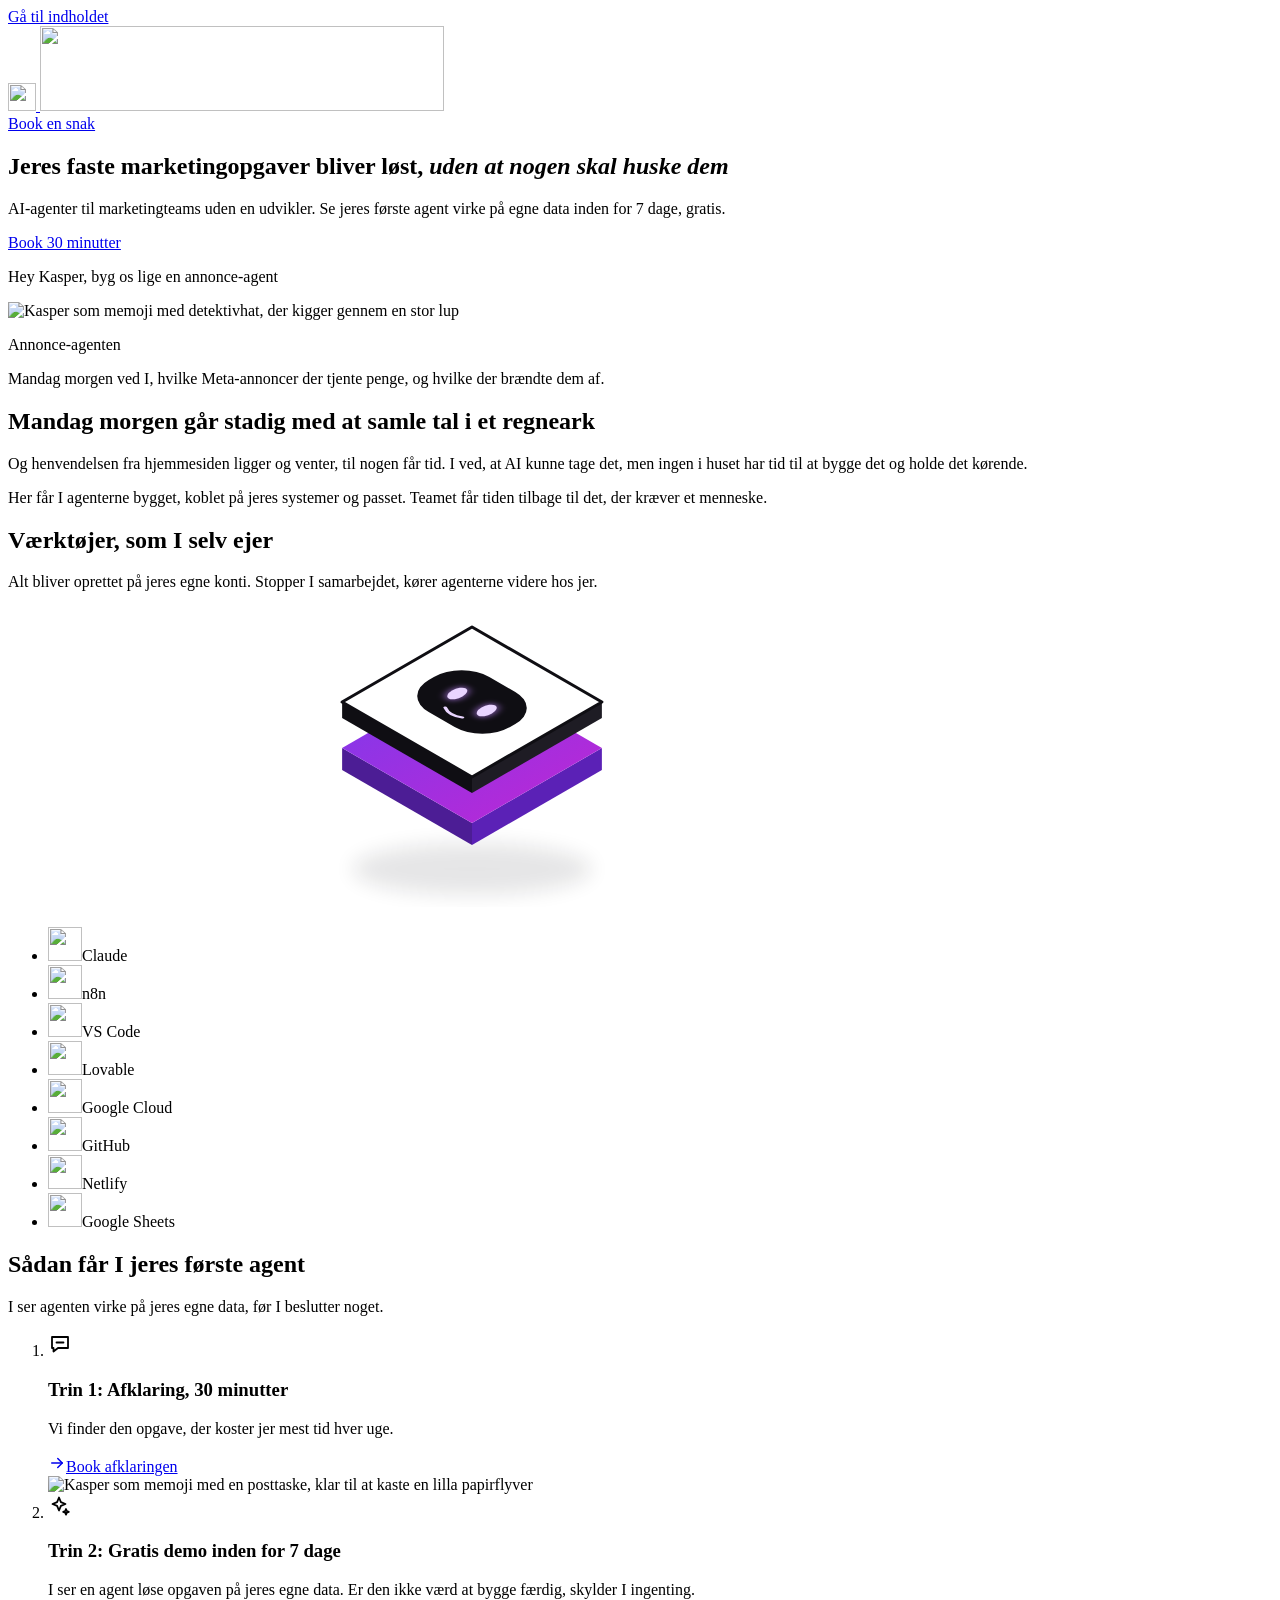
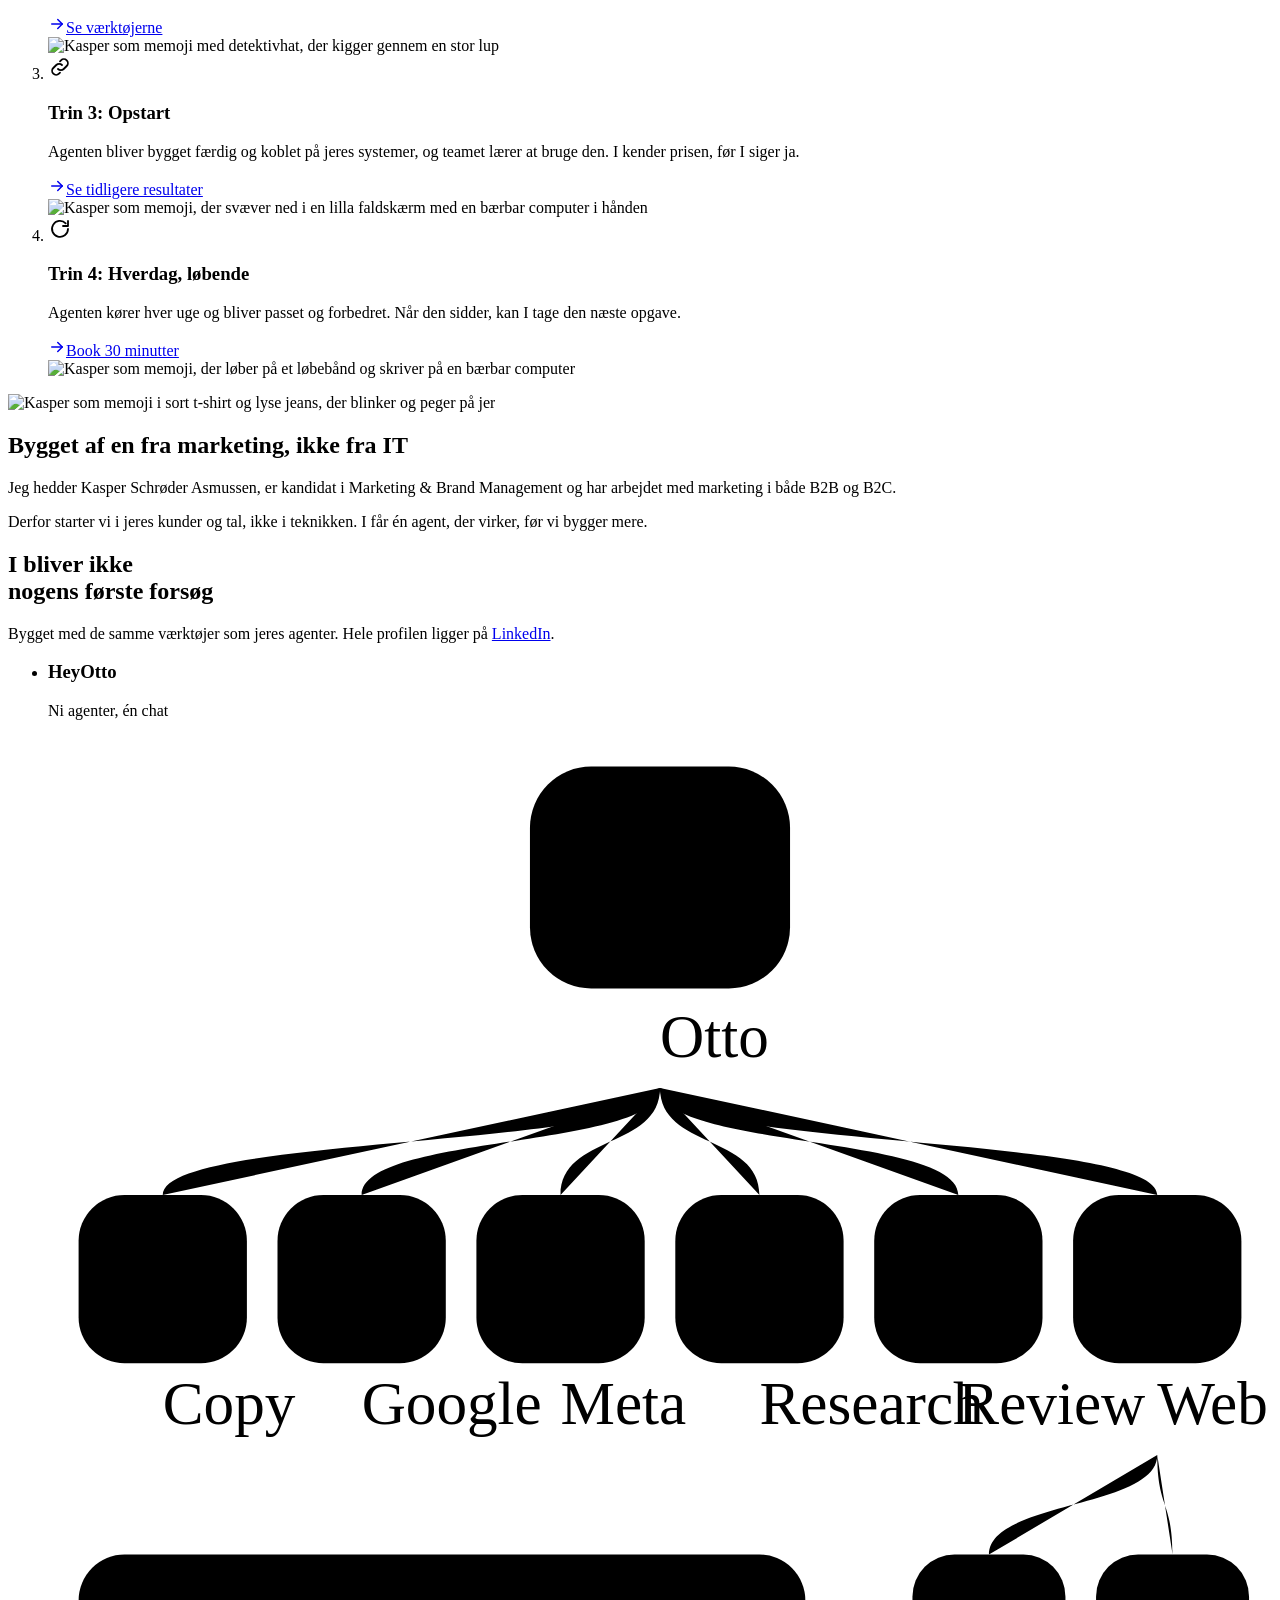
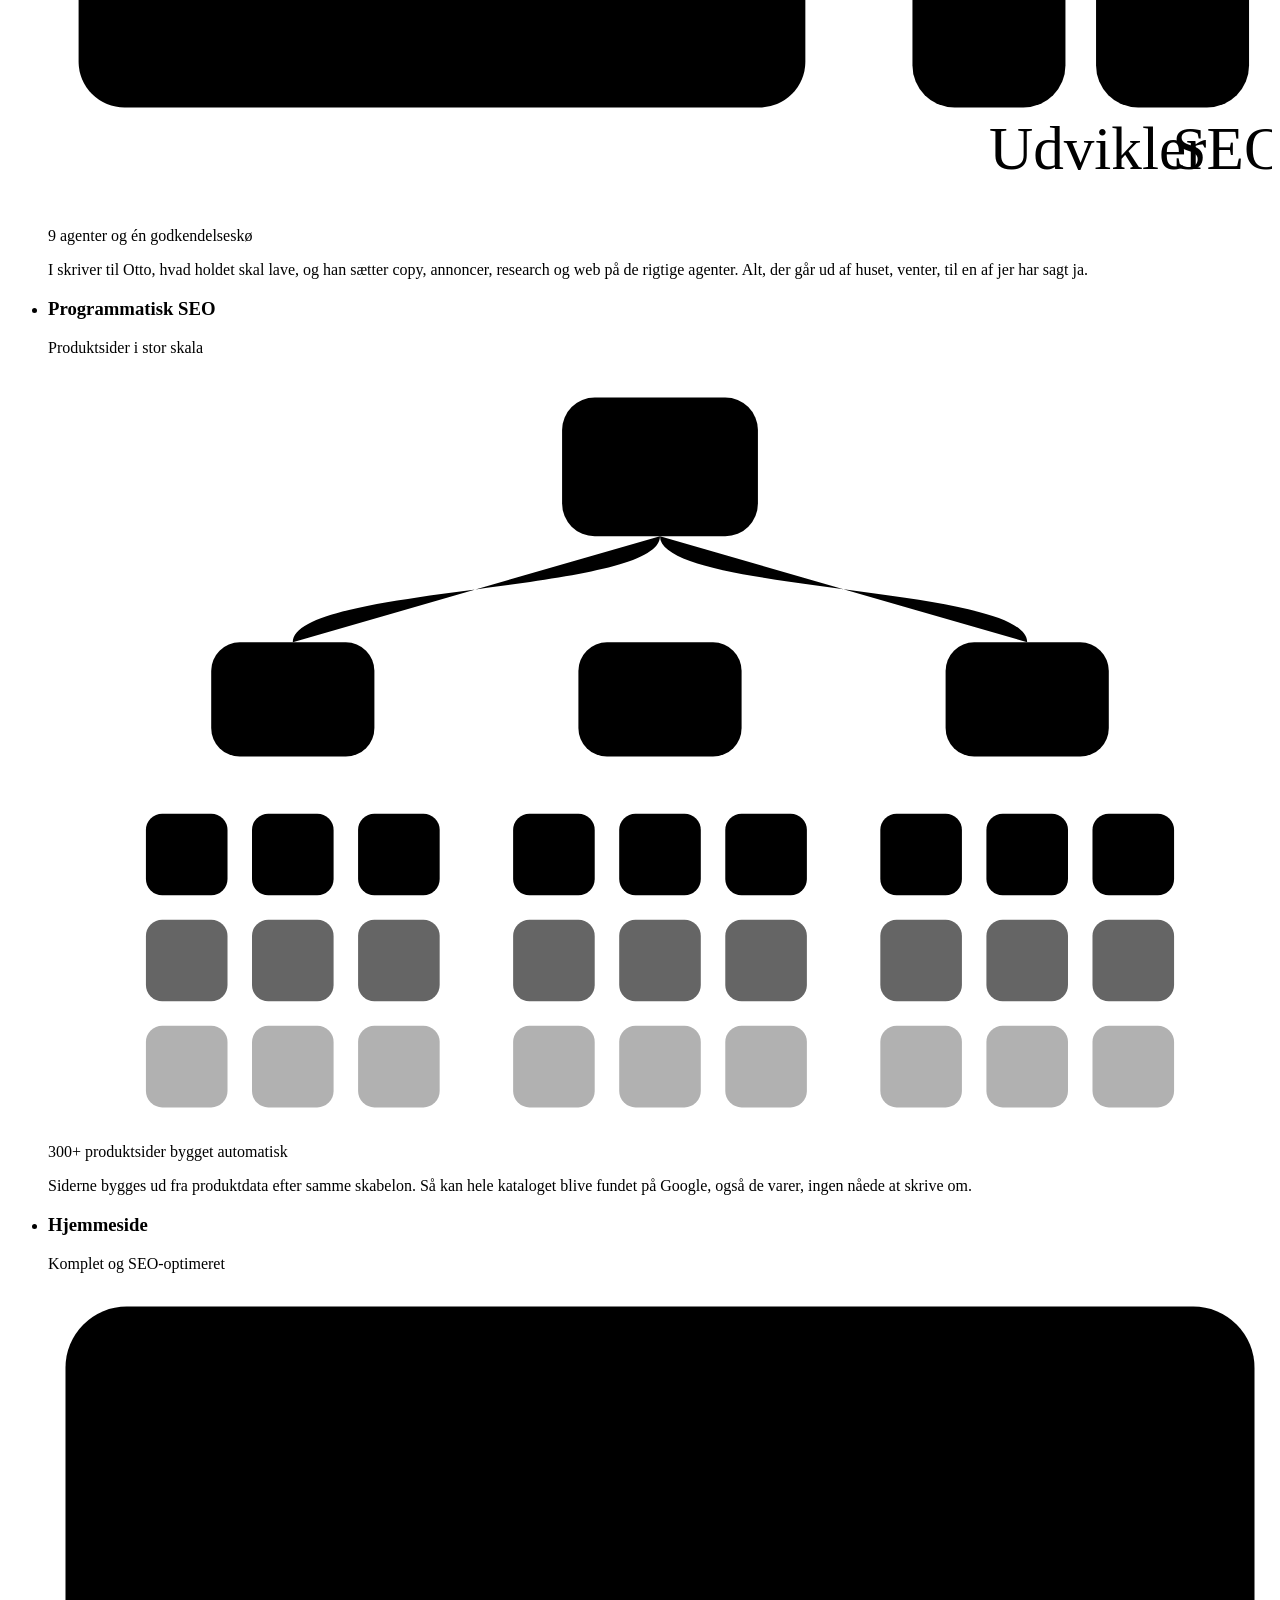
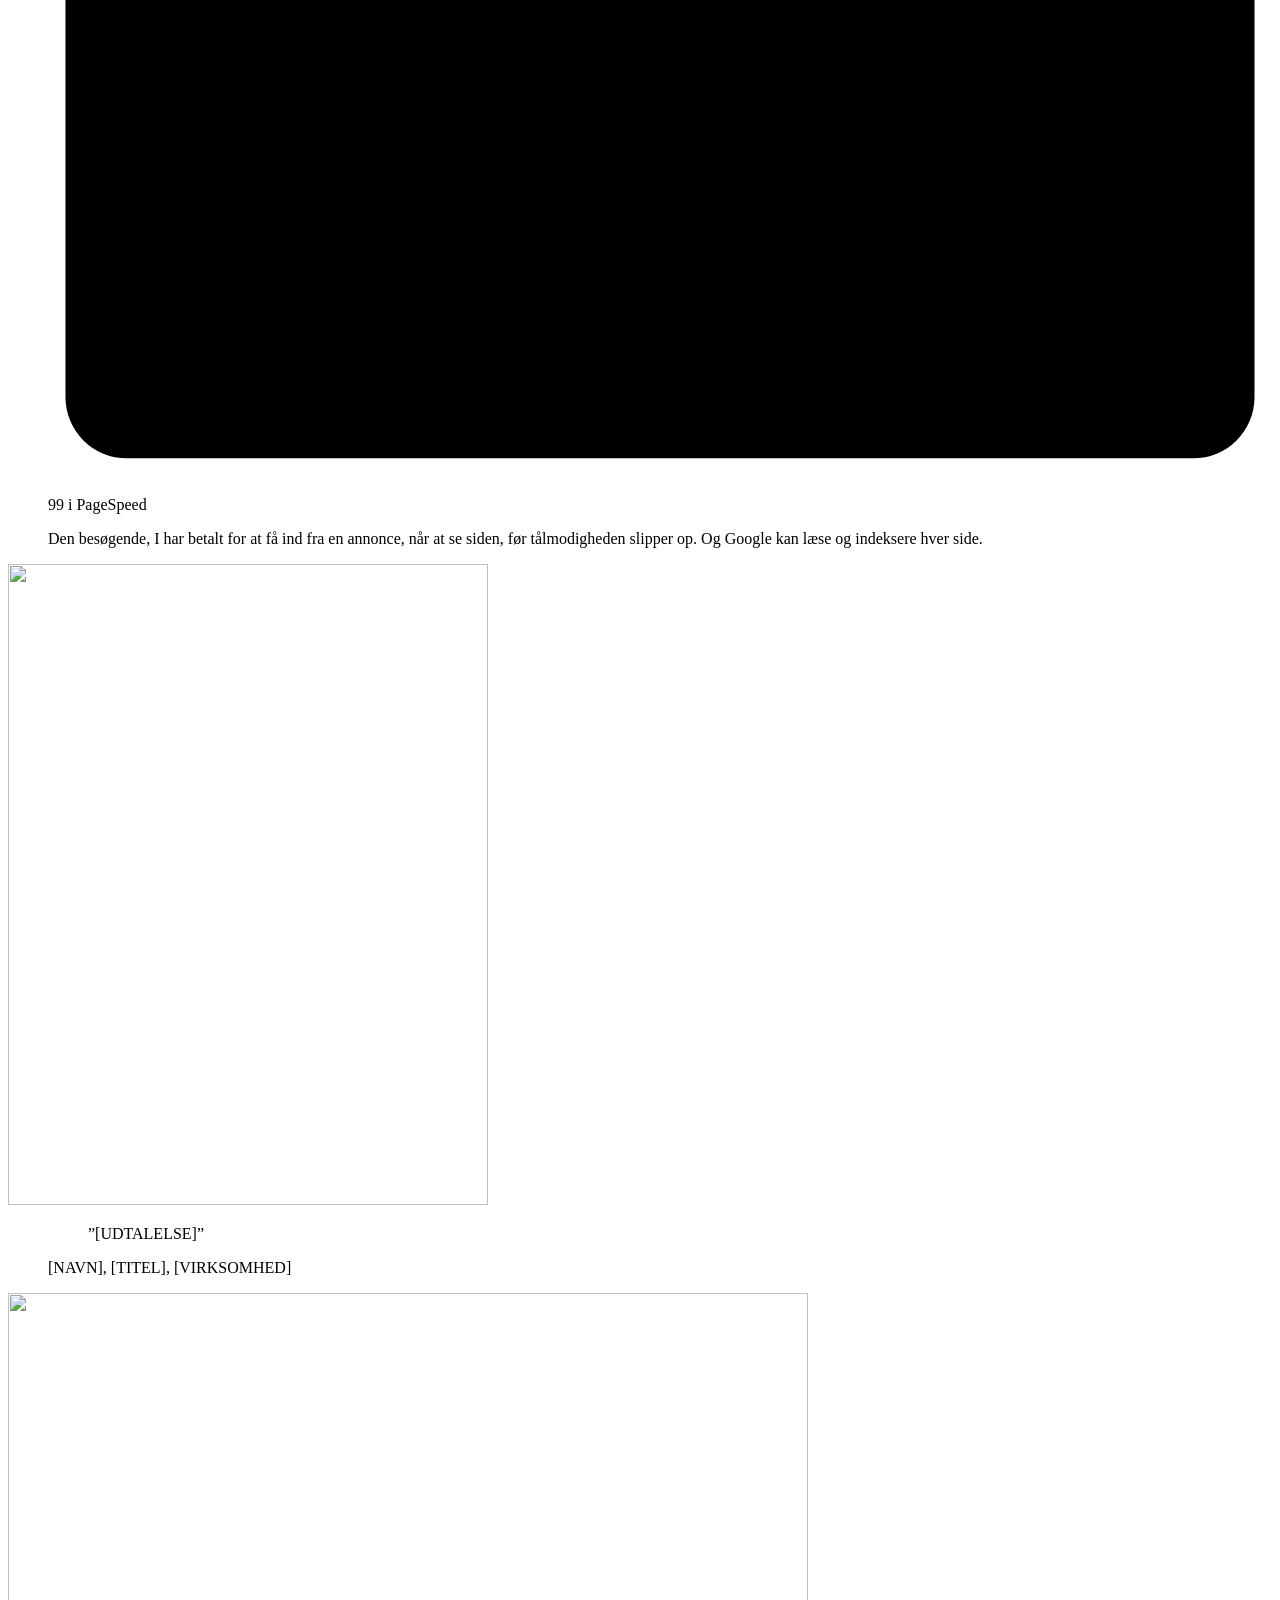
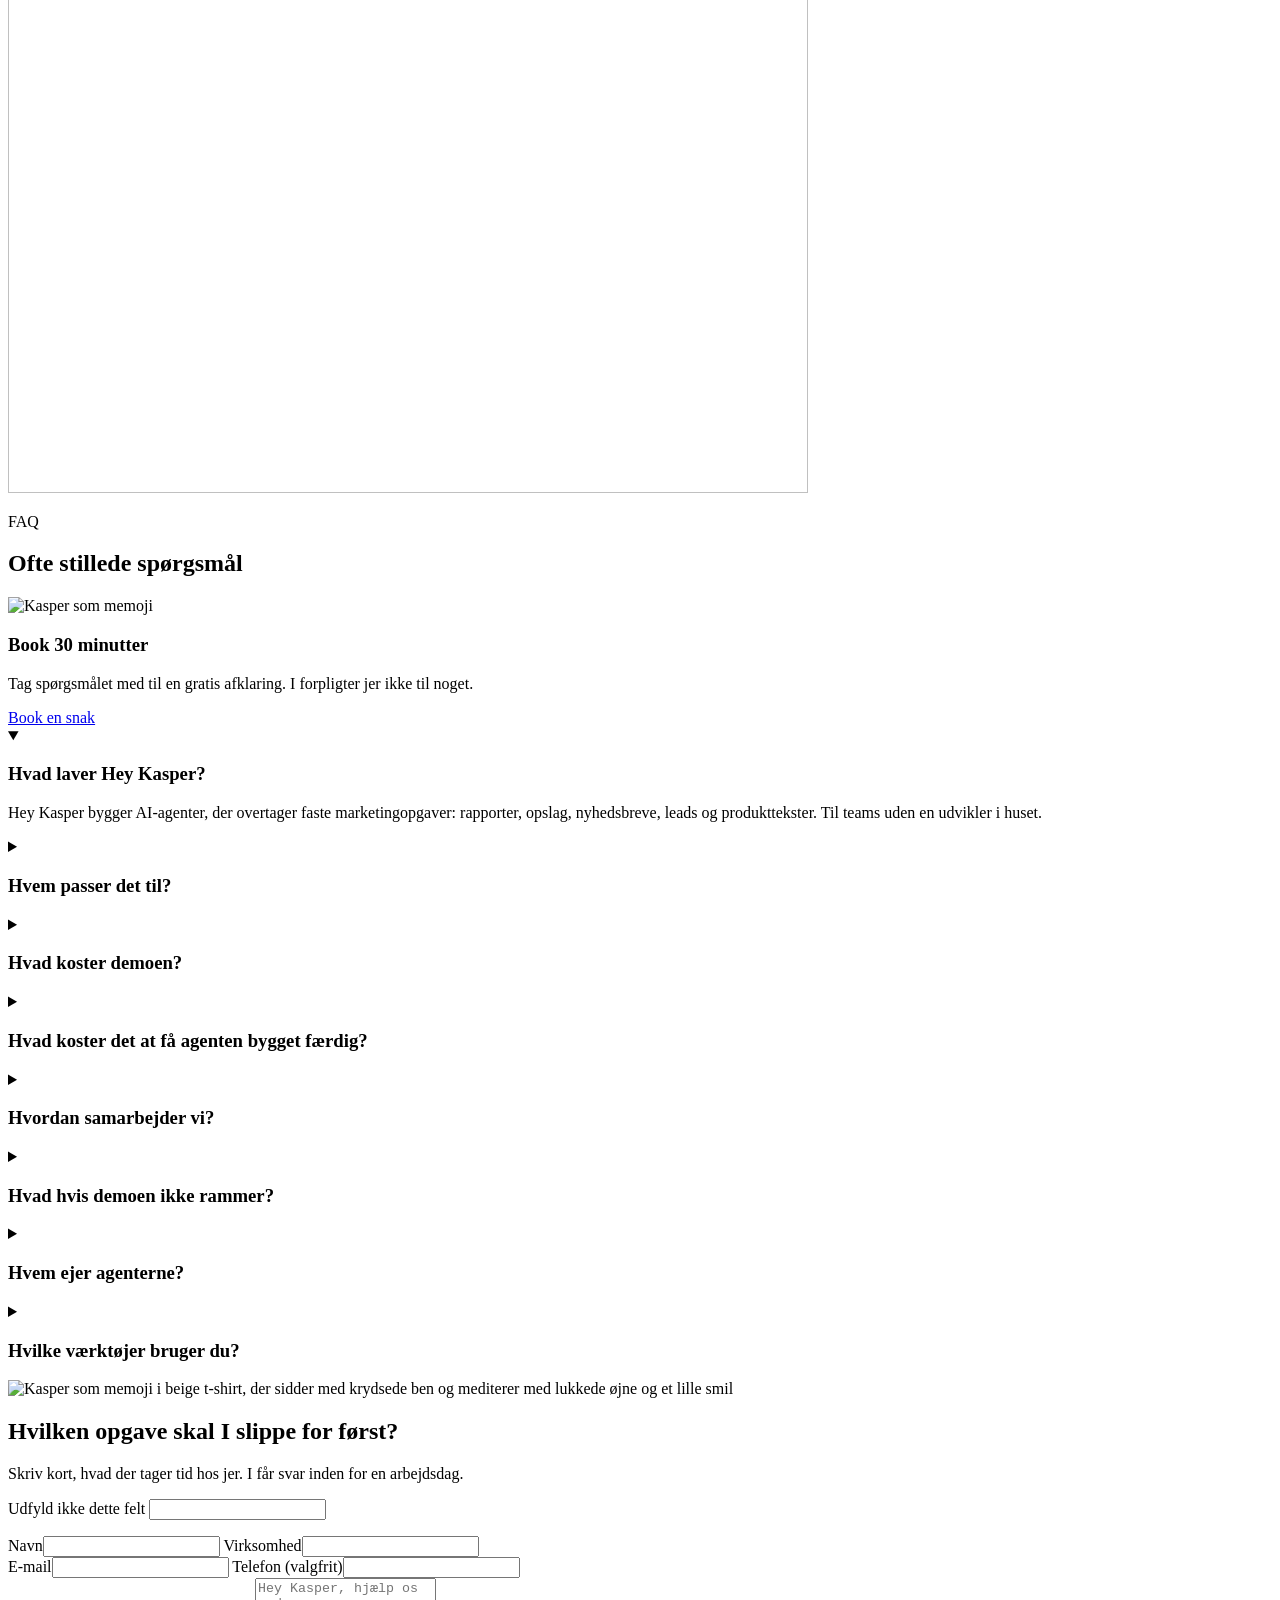
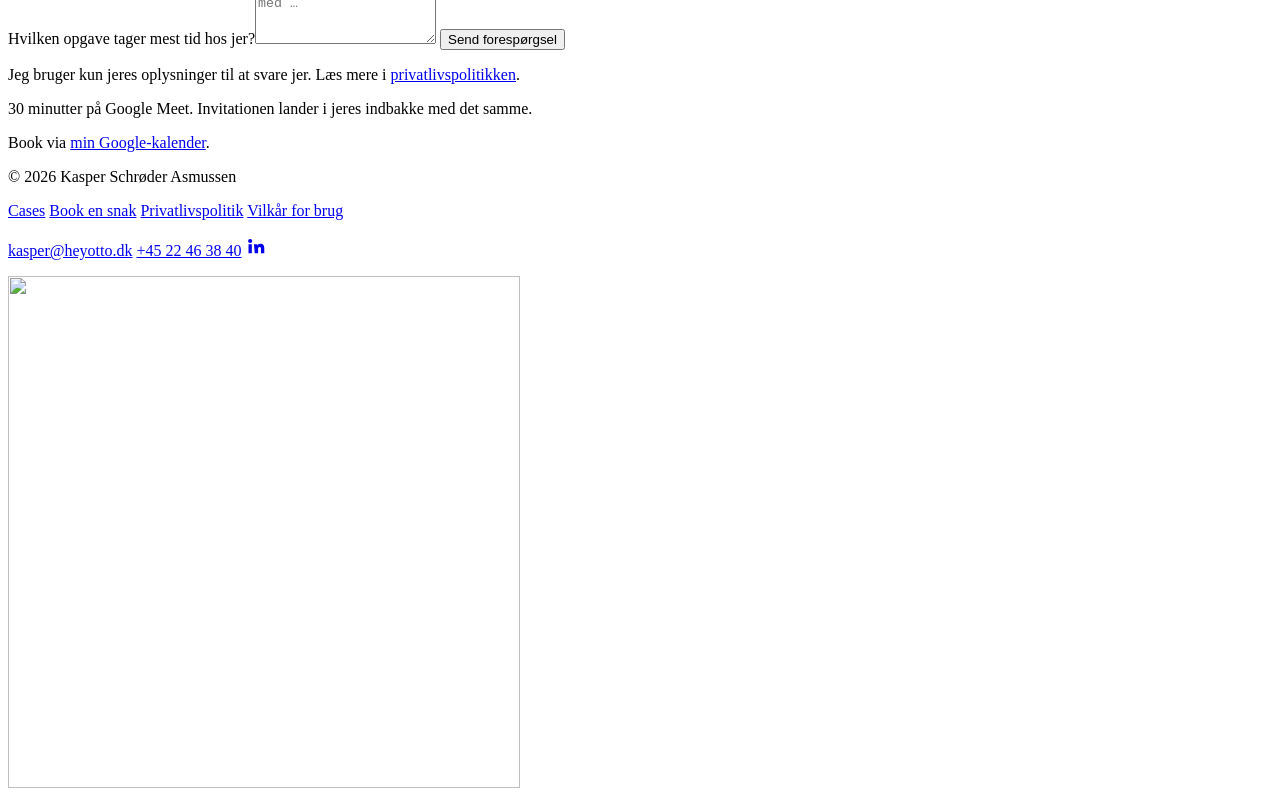
==== commit dd4b6ef5: "Egen bookingkalender i Hey Kasper-stil med Google Meet via Apps Script Erstatter Googles indlejrede " ====
--- a/site/index.html
+++ b/site/index.html
@@ -546,14 +546,72 @@
         </div>
       </div>
 
+      <!-- Booking: egen kalender (js/booking.js). Ledige tider og bookinger går gennem Netlify Functions til Apps Scriptet,
+           som opretter mødet med Google Meet i Kaspers kalender. Uden JavaScript vises linket til Googles bookingside. -->
       <div class="contact-mode" data-panel="booking">
-        <p class="center lede-small">Vælg et tidspunkt, der passer jer. I får en bekræftelse på mail.</p>
+        <p class="center lede-small">30 minutter på Google Meet. Invitationen lander i jeres indbakke med det samme.</p>
         <div class="frame frame-form frame-booking">
-          <div class="booking-frame">
-            <iframe src="https://calendar.google.com/calendar/appointments/schedules/AcZssZ3MViM8rz10NnRz3-VbJuZ231pkGropG5vH6Q_wX3aKAZgnltTjzKpcPQnqLo_ya82ZmCmgYgiA?gv=true" title="Book en snak på 30 minutter i Kaspers Google-kalender" loading="lazy"></iframe>
-          </div>
+          <div class="booker" data-booker data-step="dato" hidden>
+            <div class="booker-info">
+              <img class="booker-avatar" src="/assets/favicon-512.png" alt="" width="512" height="512" loading="lazy" decoding="async">
+              <p class="booker-host">Kasper Schrøder Asmussen</p>
+              <h3 class="booker-title">Afklaring, 30 minutter</h3>
+              <ul class="booker-facts">
+                <li><svg viewBox="0 0 24 24" width="16" height="16" fill="none" stroke="currentColor" stroke-width="1.8" stroke-linecap="round" stroke-linejoin="round" aria-hidden="true"><circle cx="12" cy="12" r="8.5"/><path d="M12 7.5V12l3 2"/></svg>30 minutter</li>
+                <li><svg viewBox="0 0 24 24" width="16" height="16" fill="none" stroke="currentColor" stroke-width="1.8" stroke-linecap="round" stroke-linejoin="round" aria-hidden="true"><rect x="3" y="6.5" width="12.5" height="11" rx="2.5"/><path d="M15.5 10.5l5-3v9l-5-3"/></svg>Google Meet</li>
+                <li><svg viewBox="0 0 24 24" width="16" height="16" fill="none" stroke="currentColor" stroke-width="1.8" stroke-linecap="round" stroke-linejoin="round" aria-hidden="true"><circle cx="12" cy="12" r="8.5"/><path d="M3.5 12h17M12 3.5c2.3 2.4 3.5 5.2 3.5 8.5s-1.2 6.1-3.5 8.5c-2.3-2.4-3.5-5.2-3.5-8.5s1.2-6.1 3.5-8.5z"/></svg>Dansk tid</li>
+              </ul>
+              <p class="booker-picked" data-booker-picked hidden></p>
+              <p class="booker-demo" data-booker-demo hidden>Demo: tiderne er eksempler, og der bliver ikke booket noget.</p>
+            </div>
+
+            <div class="booker-cal">
+              <div class="booker-cal-head">
+                <h3 class="booker-month" id="booker-maaned" data-booker-month>Henter ledige tider</h3>
+                <div class="booker-nav">
+                  <button class="booker-arrow" type="button" data-booker-prev aria-label="Forrige måned"><svg viewBox="0 0 24 24" width="18" height="18" fill="none" stroke="currentColor" stroke-width="2" stroke-linecap="round" stroke-linejoin="round" aria-hidden="true"><path d="M15 6l-6 6 6 6"/></svg></button>
+                  <button class="booker-arrow" type="button" data-booker-next aria-label="Næste måned"><svg viewBox="0 0 24 24" width="18" height="18" fill="none" stroke="currentColor" stroke-width="2" stroke-linecap="round" stroke-linejoin="round" aria-hidden="true"><path d="M9 6l6 6-6 6"/></svg></button>
+                </div>
+              </div>
+              <div class="booker-weekdays" aria-hidden="true"><span>man</span><span>tir</span><span>ons</span><span>tor</span><span>fre</span><span>lør</span><span>søn</span></div>
+              <div class="booker-grid" role="grid" aria-labelledby="booker-maaned" data-booker-grid></div>
+            </div>
+
+            <div class="booker-times">
+              <h3 class="booker-day" data-booker-day tabindex="-1">Vælg en dag</h3>
+              <div class="booker-slots" data-booker-slots></div>
+            </div>
+
+            <form class="form booker-form" data-booker-form novalidate>
+              <div class="booker-form-head">
+                <h3 class="booker-step-title" tabindex="-1" data-booker-form-title>Næsten booket</h3>
+                <button class="booker-back" type="button" data-booker-back><svg viewBox="0 0 24 24" width="18" height="18" fill="none" stroke="currentColor" stroke-width="2" stroke-linecap="round" stroke-linejoin="round" aria-hidden="true"><path d="M15 6l-6 6 6 6"/></svg>Vælg en anden tid</button>
+              </div>
+              <p class="hidden"><label>Udfyld ikke dette felt <input name="website" tabindex="-1" autocomplete="off"></label></p>
+              <div class="form-row">
+                <label for="b-navn">Navn<input id="b-navn" type="text" name="navn" autocomplete="name" required></label>
+                <label for="b-virksomhed">Virksomhed<input id="b-virksomhed" type="text" name="virksomhed" autocomplete="organization"></label>
+              </div>
+              <label for="b-email">E-mail<input id="b-email" type="email" name="email" autocomplete="email" spellcheck="false" required></label>
+              <label for="b-emne">Hvad skal vi kigge på? (valgfrit)<textarea id="b-emne" name="emne" rows="3" placeholder="Hey Kasper, hjælp os med …"></textarea></label>
+              <p class="booker-error" data-booker-error role="alert" hidden></p>
+              <button class="btn" type="submit" data-booker-submit>Book mødet</button>
+              <p class="form-note">Jeg bruger kun jeres oplysninger til mødet. Læs mere i <a href="/privatliv">privatlivspolitikken</a>.</p>
+            </form>
+
+            <div class="booker-done" data-booker-done>
+              <img class="booker-done-img" src="/assets/kasper-meditation.svg" alt="" width="734" height="800" loading="lazy" decoding="async">
+              <h3 class="booker-step-title" tabindex="-1" data-booker-done-title>Mødet står i jeres kalender</h3>
+              <p class="booker-done-text" data-booker-done-text></p>
+              <div class="booker-done-actions">
+                <a class="btn" href="#" target="_blank" rel="noopener" data-booker-meet hidden>Åbn Google Meet</a>
+                <button class="btn btn-ghost" type="button" data-booker-ics>Tilføj til kalender</button>
+              </div>
+            </div>
+            <p class="visually-hidden" aria-live="polite" data-booker-live></p>
+          </div>
+          <p class="booker-fallback" data-booker-fallback>Book via <a href="https://calendar.google.com/calendar/appointments/schedules/AcZssZ3MViM8rz10NnRz3-VbJuZ231pkGropG5vH6Q_wX3aKAZgnltTjzKpcPQnqLo_ya82ZmCmgYgiA" target="_blank" rel="noopener" data-track="booking">min Google-kalender</a>.</p>
         </div>
-        <p class="center booking-note">Vises kalenderen ikke, kan I <a href="https://calendar.google.com/calendar/appointments/schedules/AcZssZ3MViM8rz10NnRz3-VbJuZ231pkGropG5vH6Q_wX3aKAZgnltTjzKpcPQnqLo_ya82ZmCmgYgiA" target="_blank" rel="noopener" data-track="booking">åbne den hos Google</a>.</p>
       </div>
     </section>
   </main>
@@ -582,5 +640,6 @@
   </div>
 
   <script src="/js/main.js" defer></script>
+  <script src="/js/booking.js" defer></script>
 </body>
 </html>
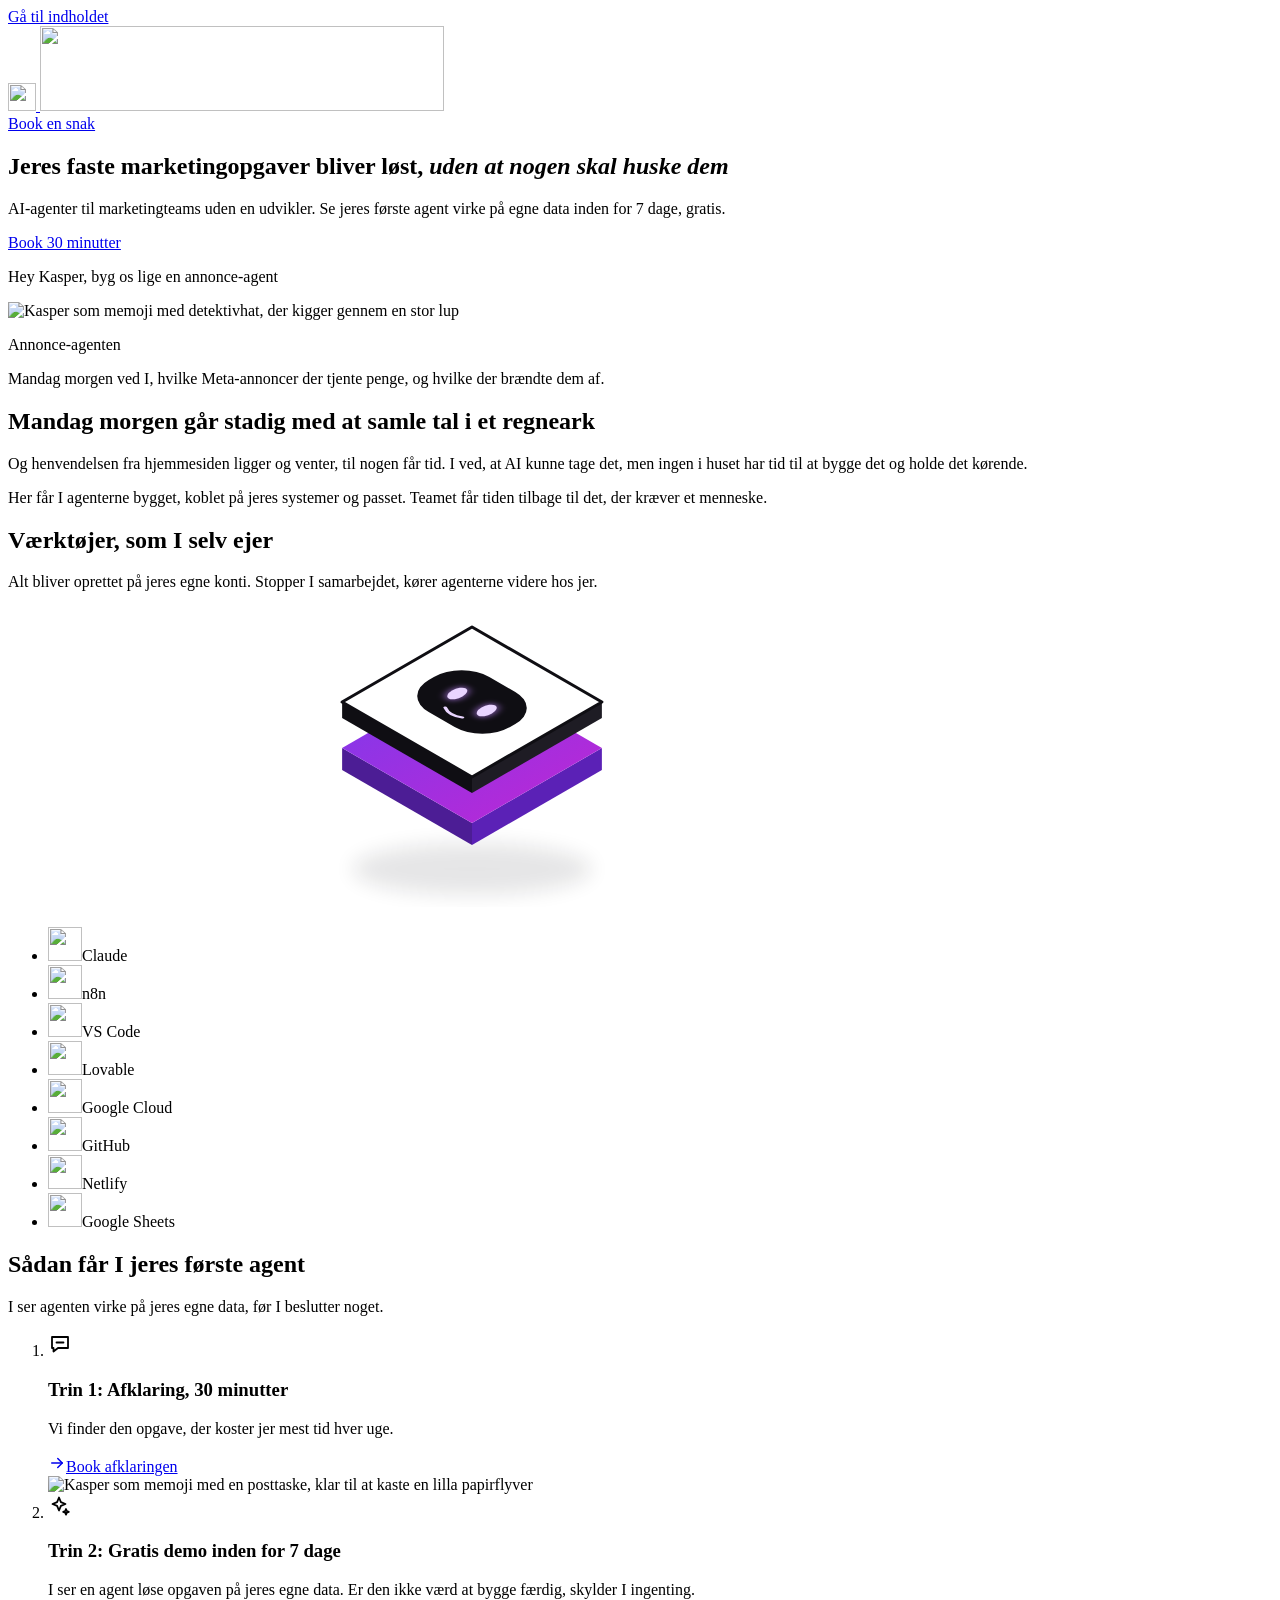
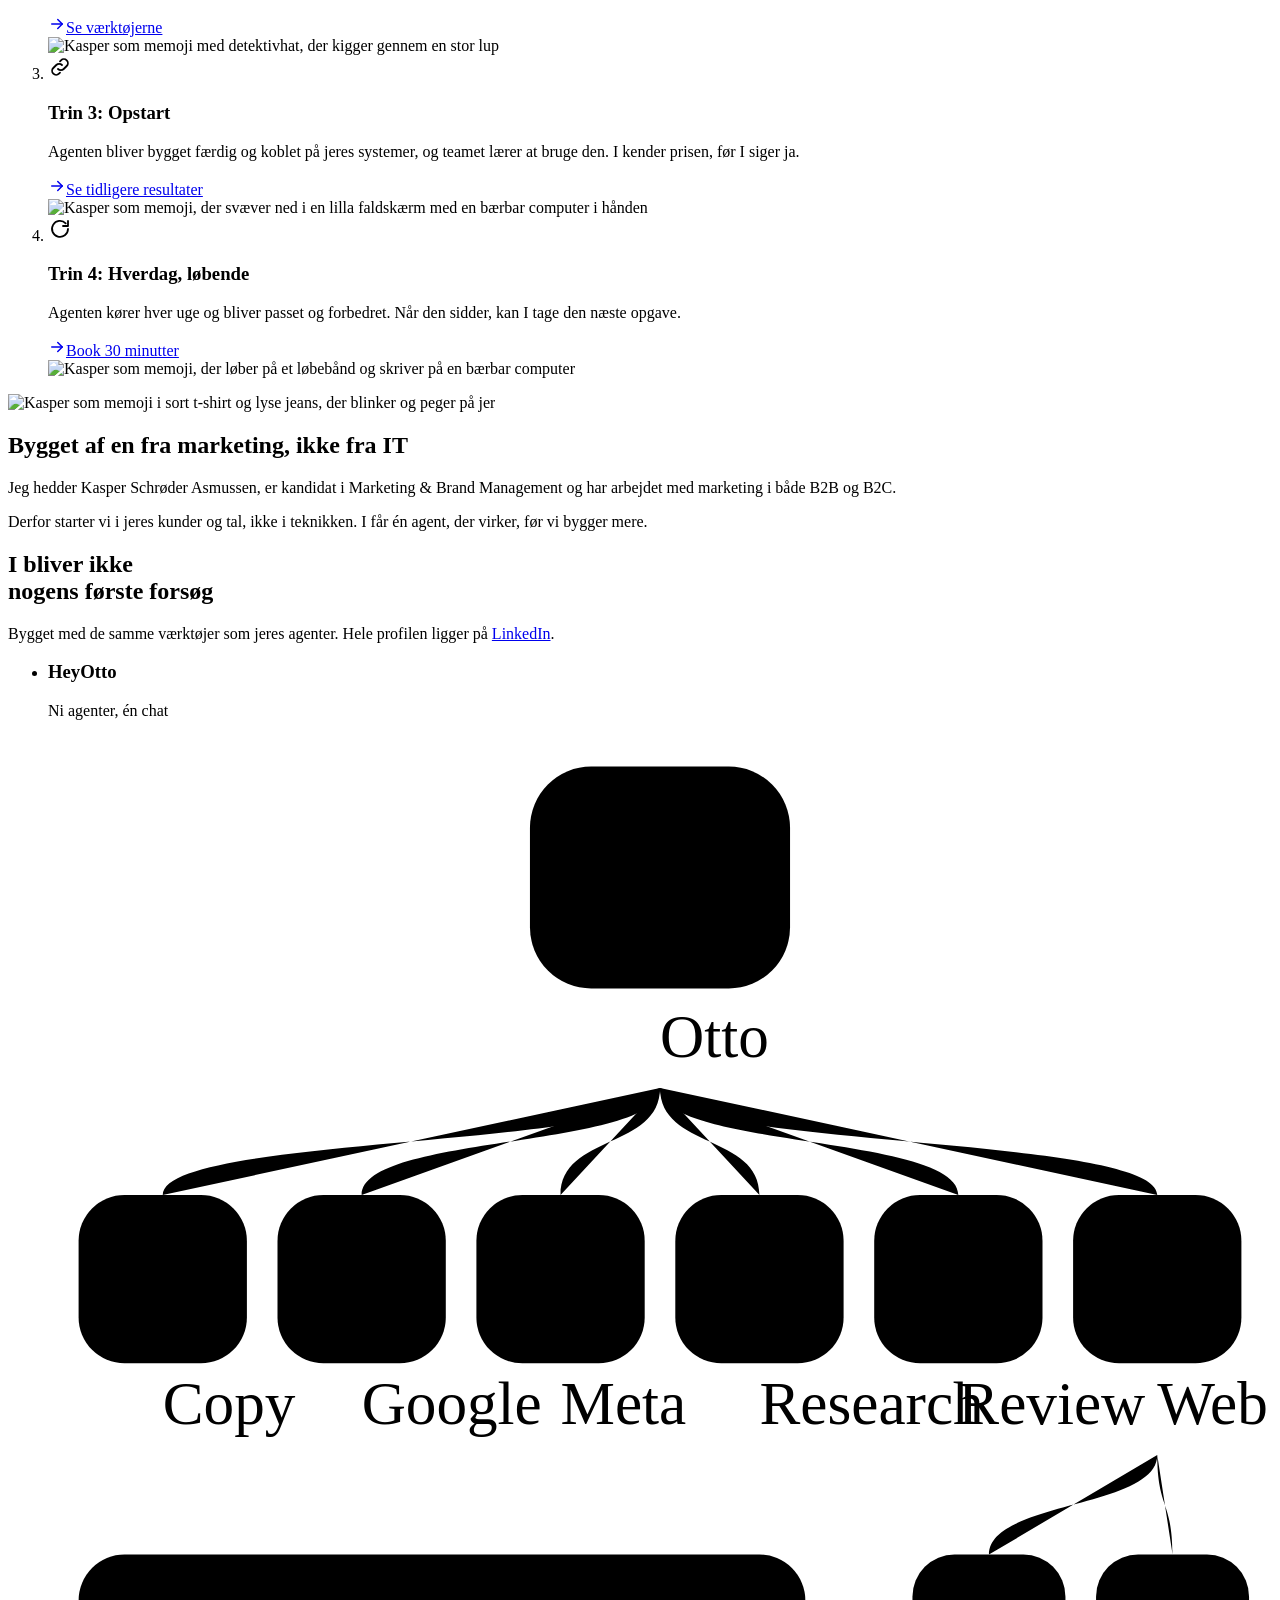
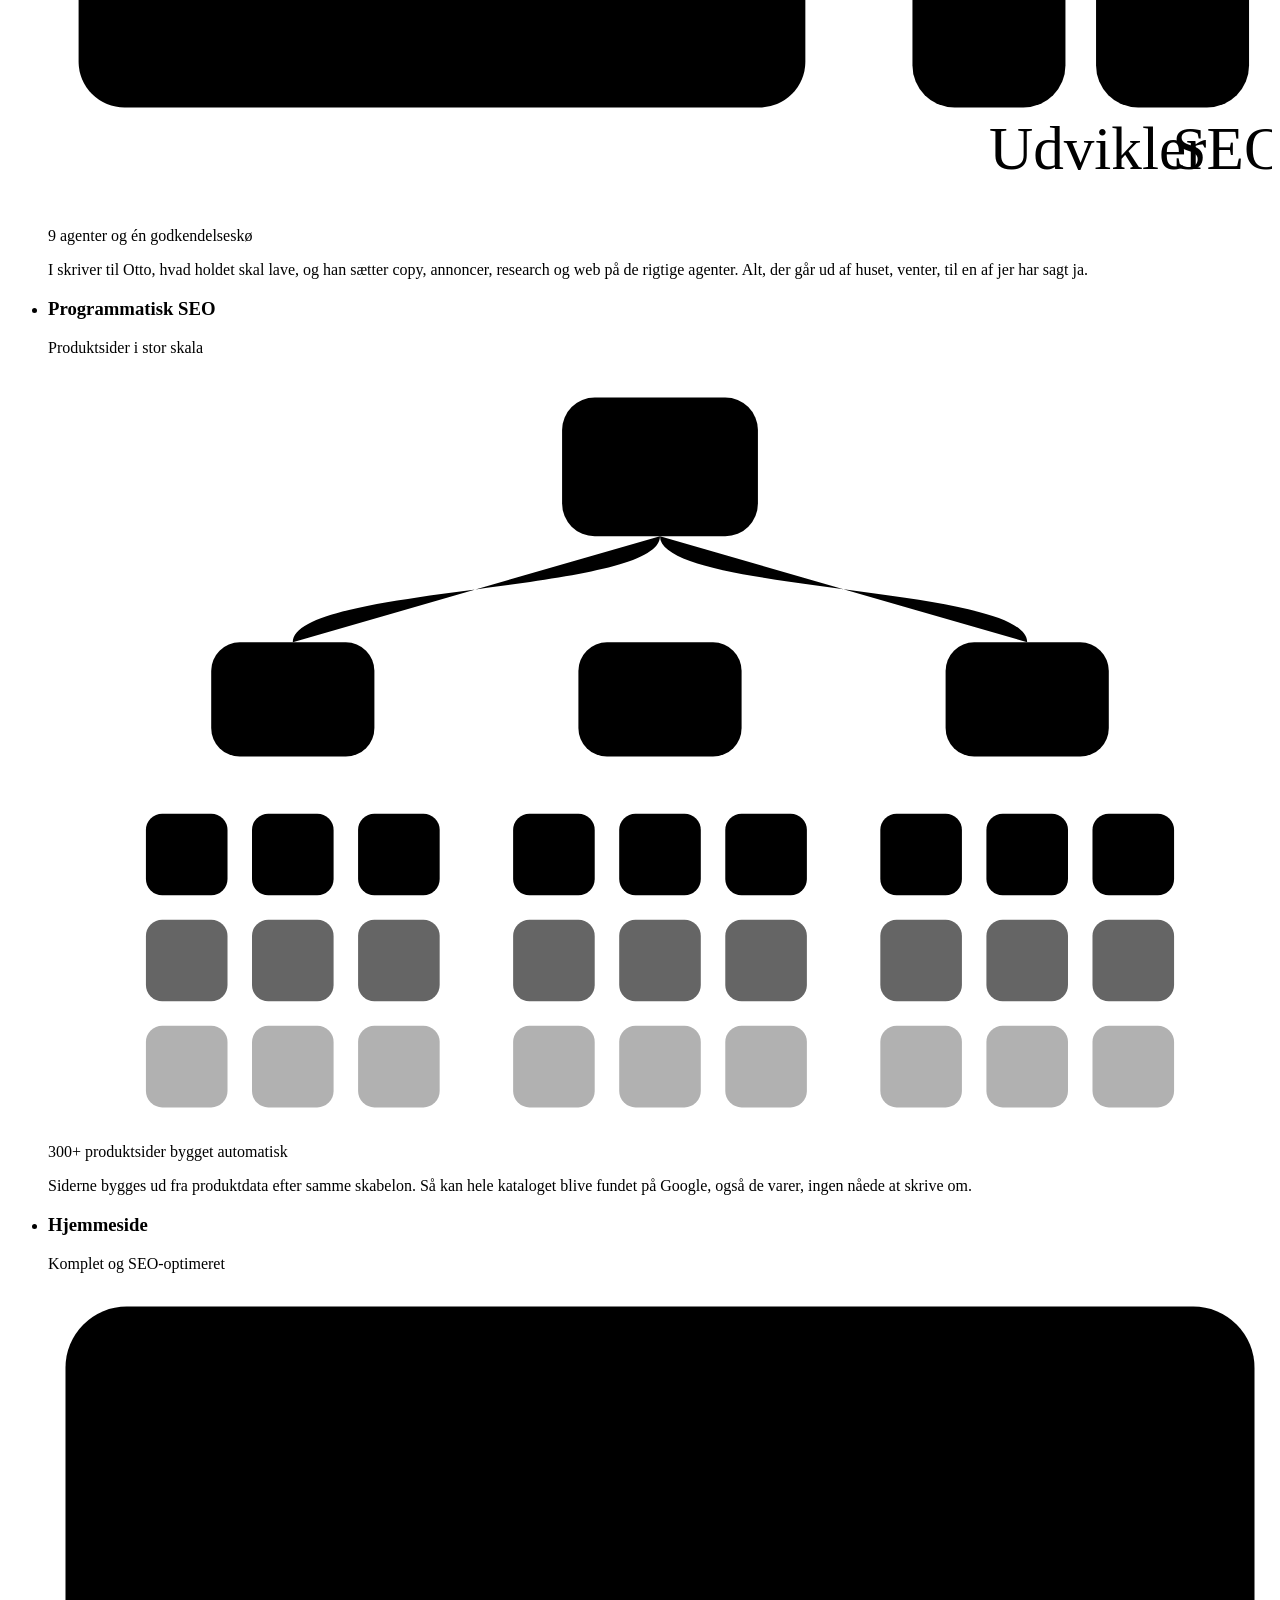
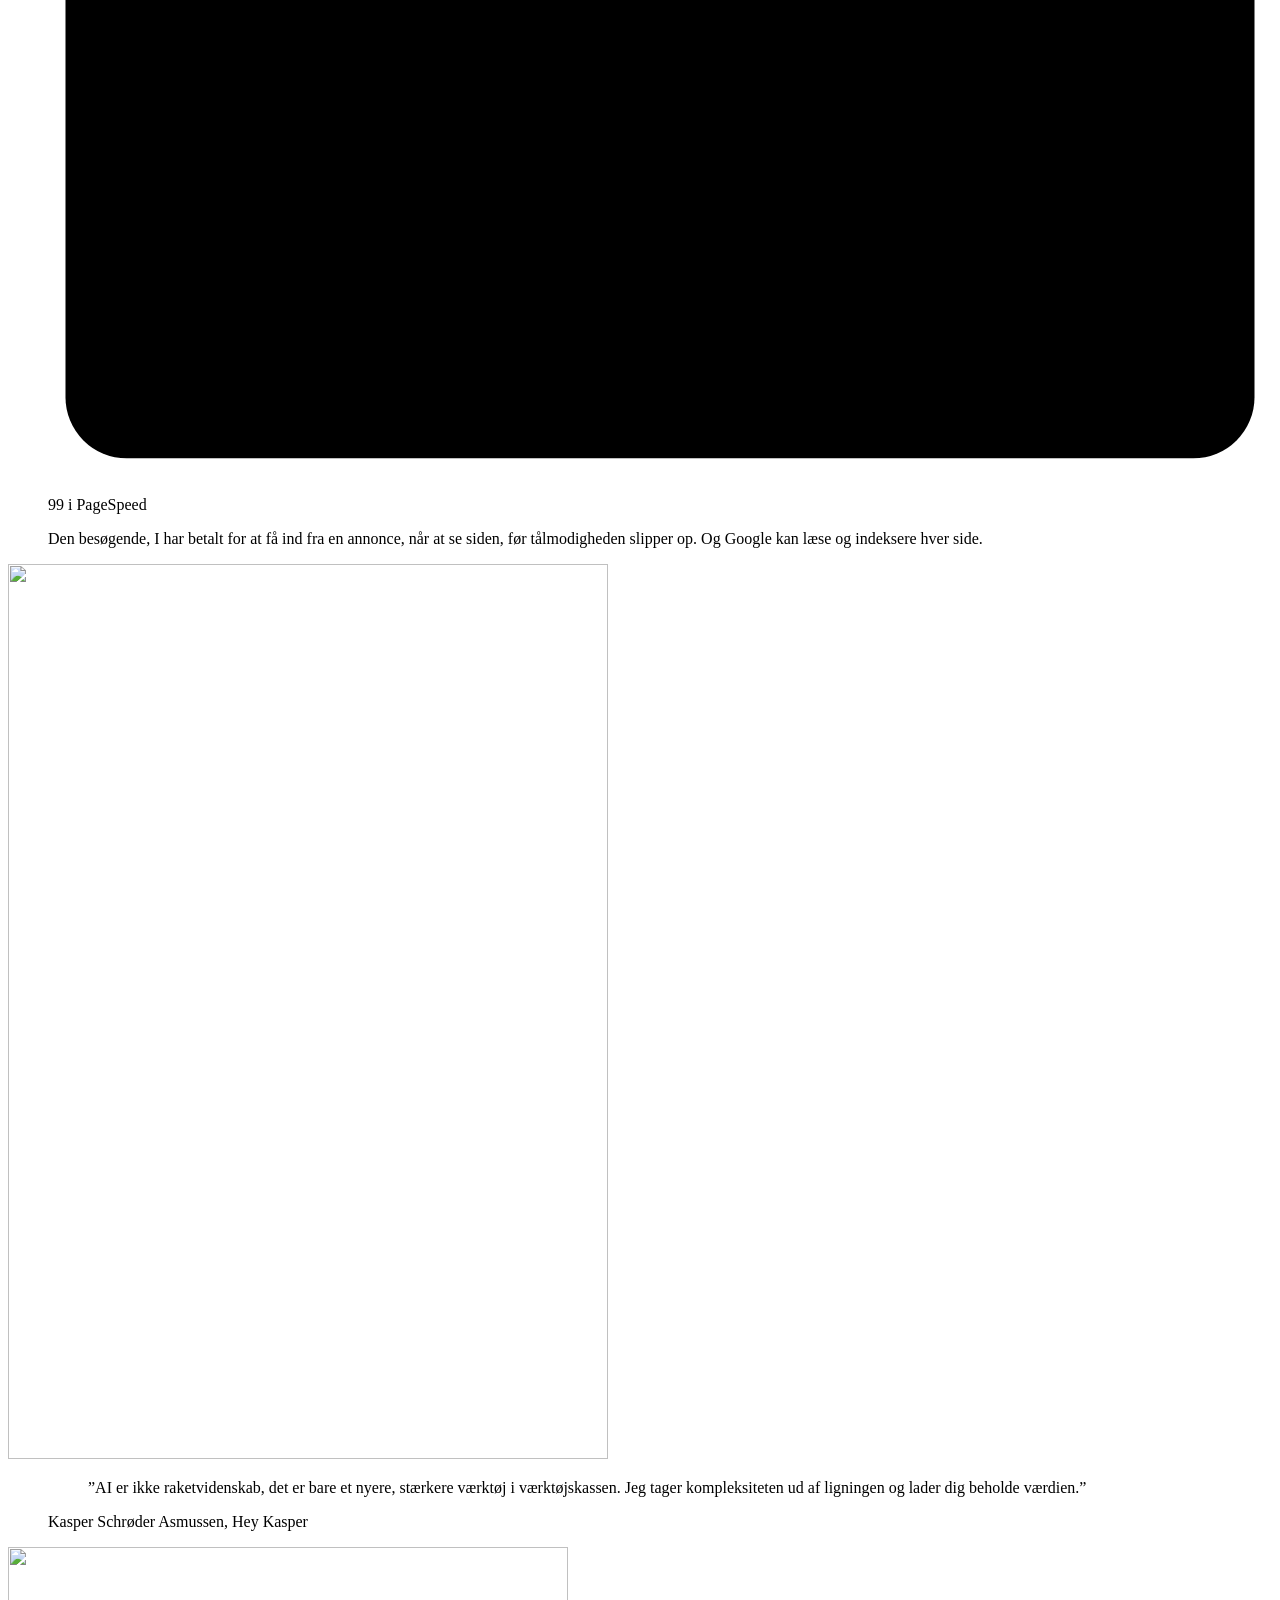
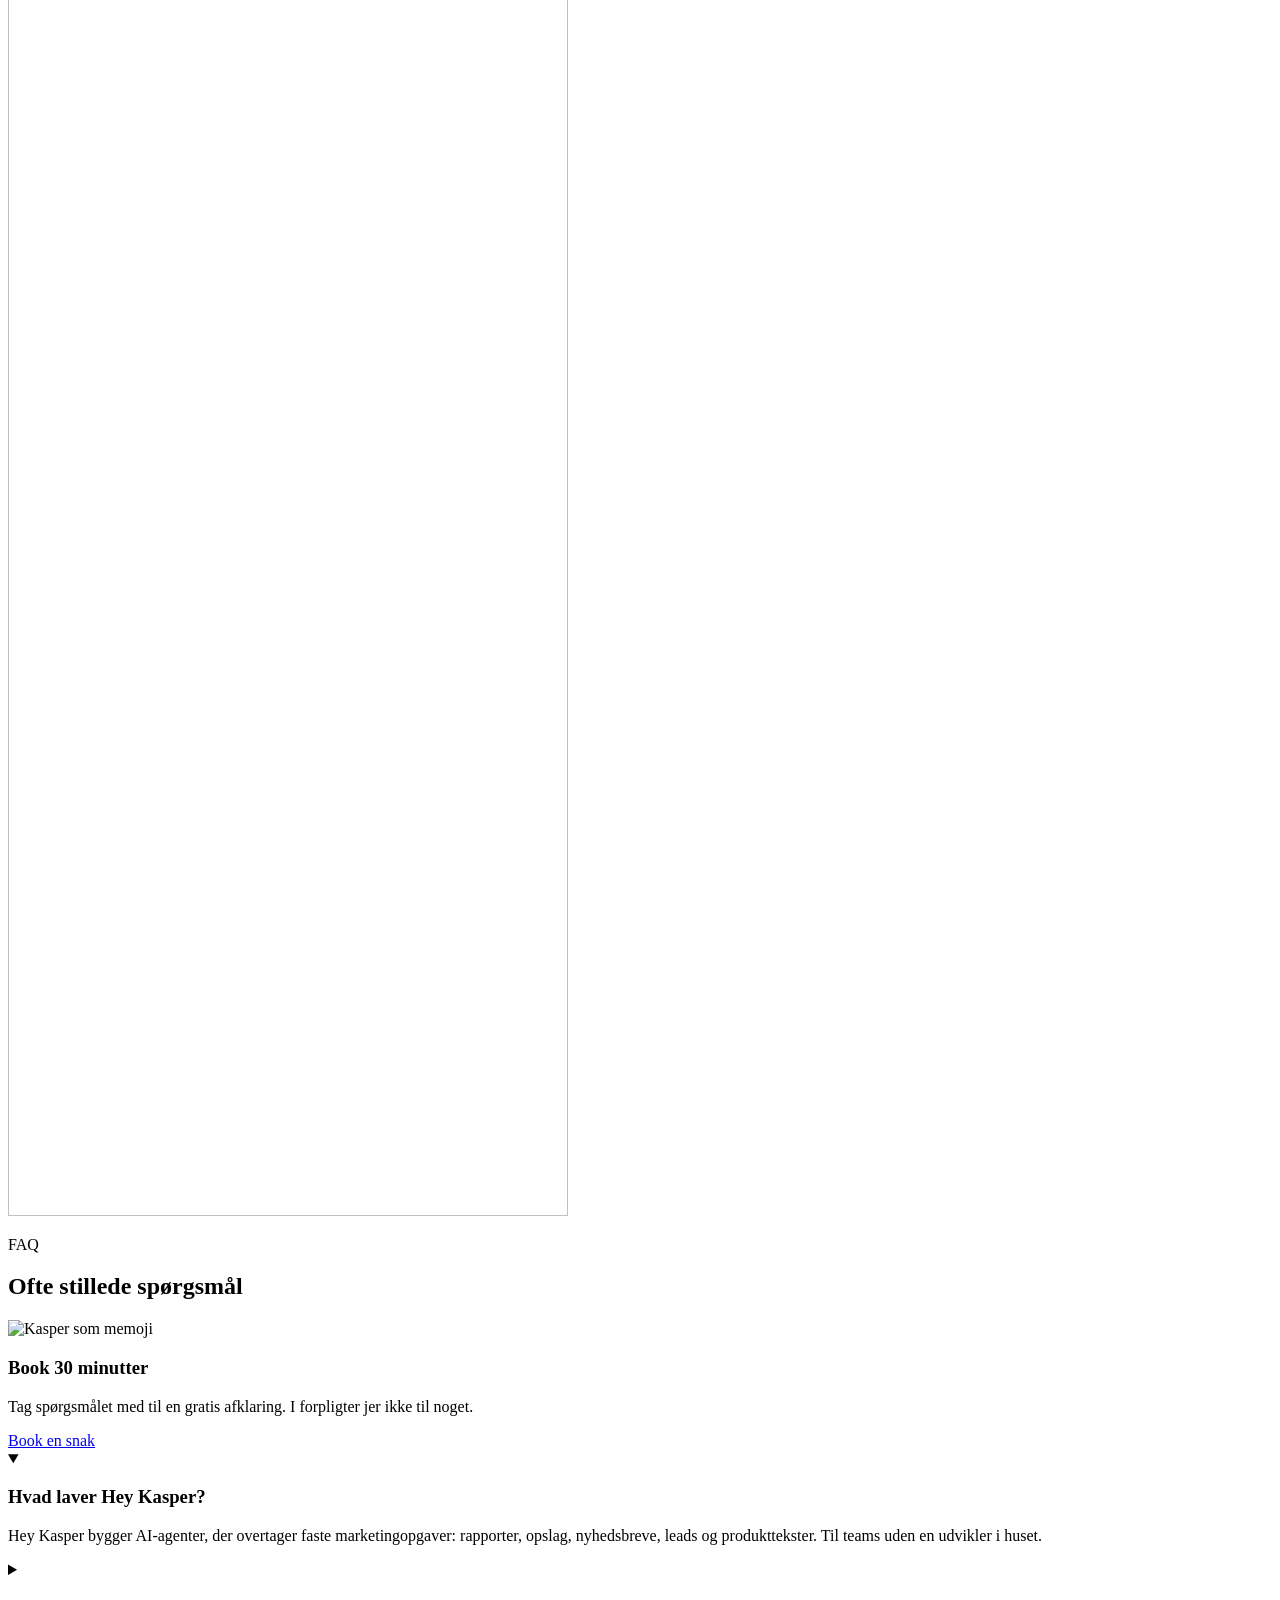
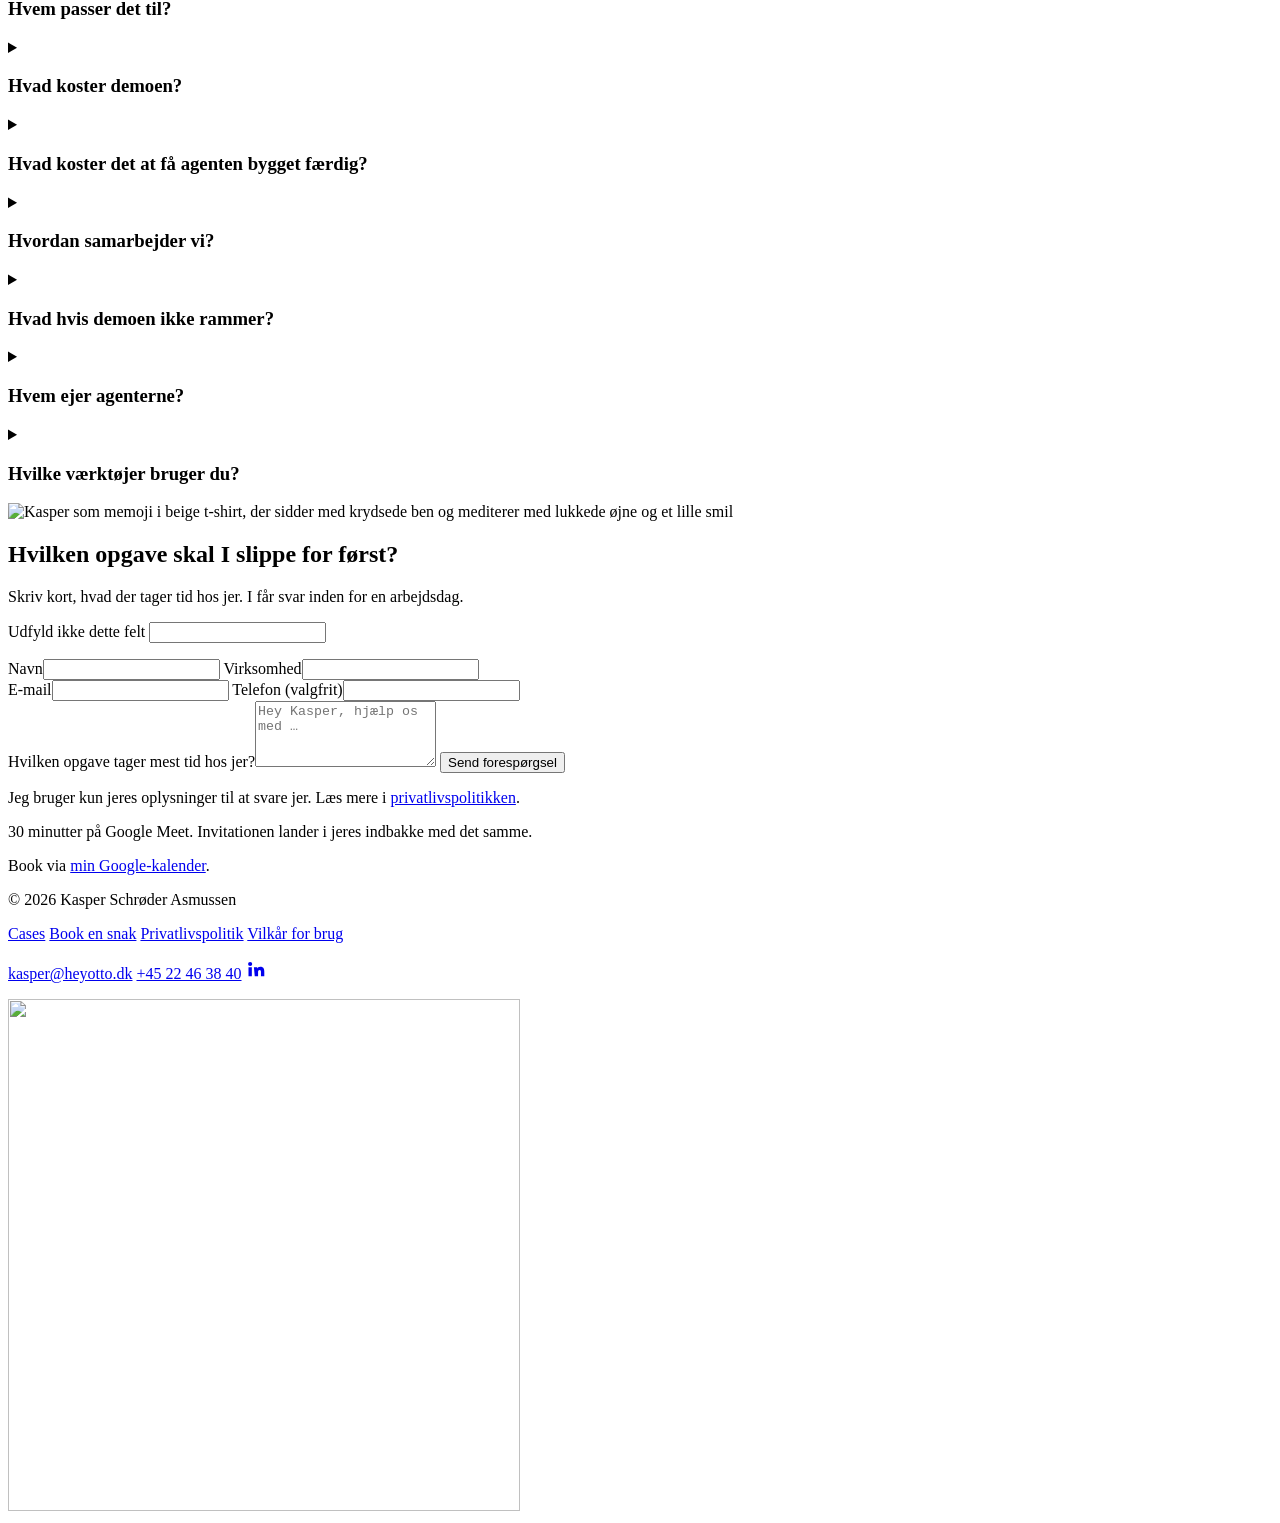
==== commit 3d5a6f51: "Citat: Kaspers eget citat og frilagte memojier uden flade bag sig Co-Authored-By: Claude Opus 5.5 <n" ====
--- a/site/index.html
+++ b/site/index.html
@@ -451,17 +451,17 @@
       </ul>
     </section>
 
-    <!-- Udtalelse: stort citat i midten og memojien på hver side. Citat og navn er pladsholdere, indtil Kasper har en rigtig udtalelse. -->
-    <section class="section quote" aria-label="Udtalelse">
+    <!-- Citat: Kaspers eget citat i midten og memojien på hver side, frit uden flade bag sig (vinker til venstre, armene over kors til højre) -->
+    <section class="section quote" aria-label="Citat">
       <div class="quote-img quote-img-left">
-        <img src="/assets/kasper-memoji.webp" alt="" width="480" height="641" loading="lazy" decoding="async">
+        <img src="/assets/kasper-vinker.webp" alt="" width="600" height="895" loading="lazy" decoding="async">
       </div>
       <figure class="quote-body">
-        <blockquote><p><span class="ph">”[UDTALELSE]”</span></p></blockquote>
-        <figcaption><span class="quote-name ph">[NAVN]</span><span class="ph">, [TITEL], [VIRKSOMHED]</span></figcaption>
+        <blockquote><p>”AI er ikke raketvidenskab, det er bare et nyere, stærkere værktøj i værktøjskassen. Jeg tager kompleksiteten ud af ligningen og lader dig beholde værdien.”</p></blockquote>
+        <figcaption><span class="quote-name">Kasper Schrøder Asmussen</span>, Hey Kasper</figcaption>
       </figure>
       <div class="quote-img quote-img-right">
-        <img src="/assets/memoji/some.webp" alt="" width="800" height="800" loading="lazy" decoding="async">
+        <img src="/assets/kasper-armene-over-kors.webp" alt="" width="560" height="1269" loading="lazy" decoding="async">
       </div>
     </section>
 
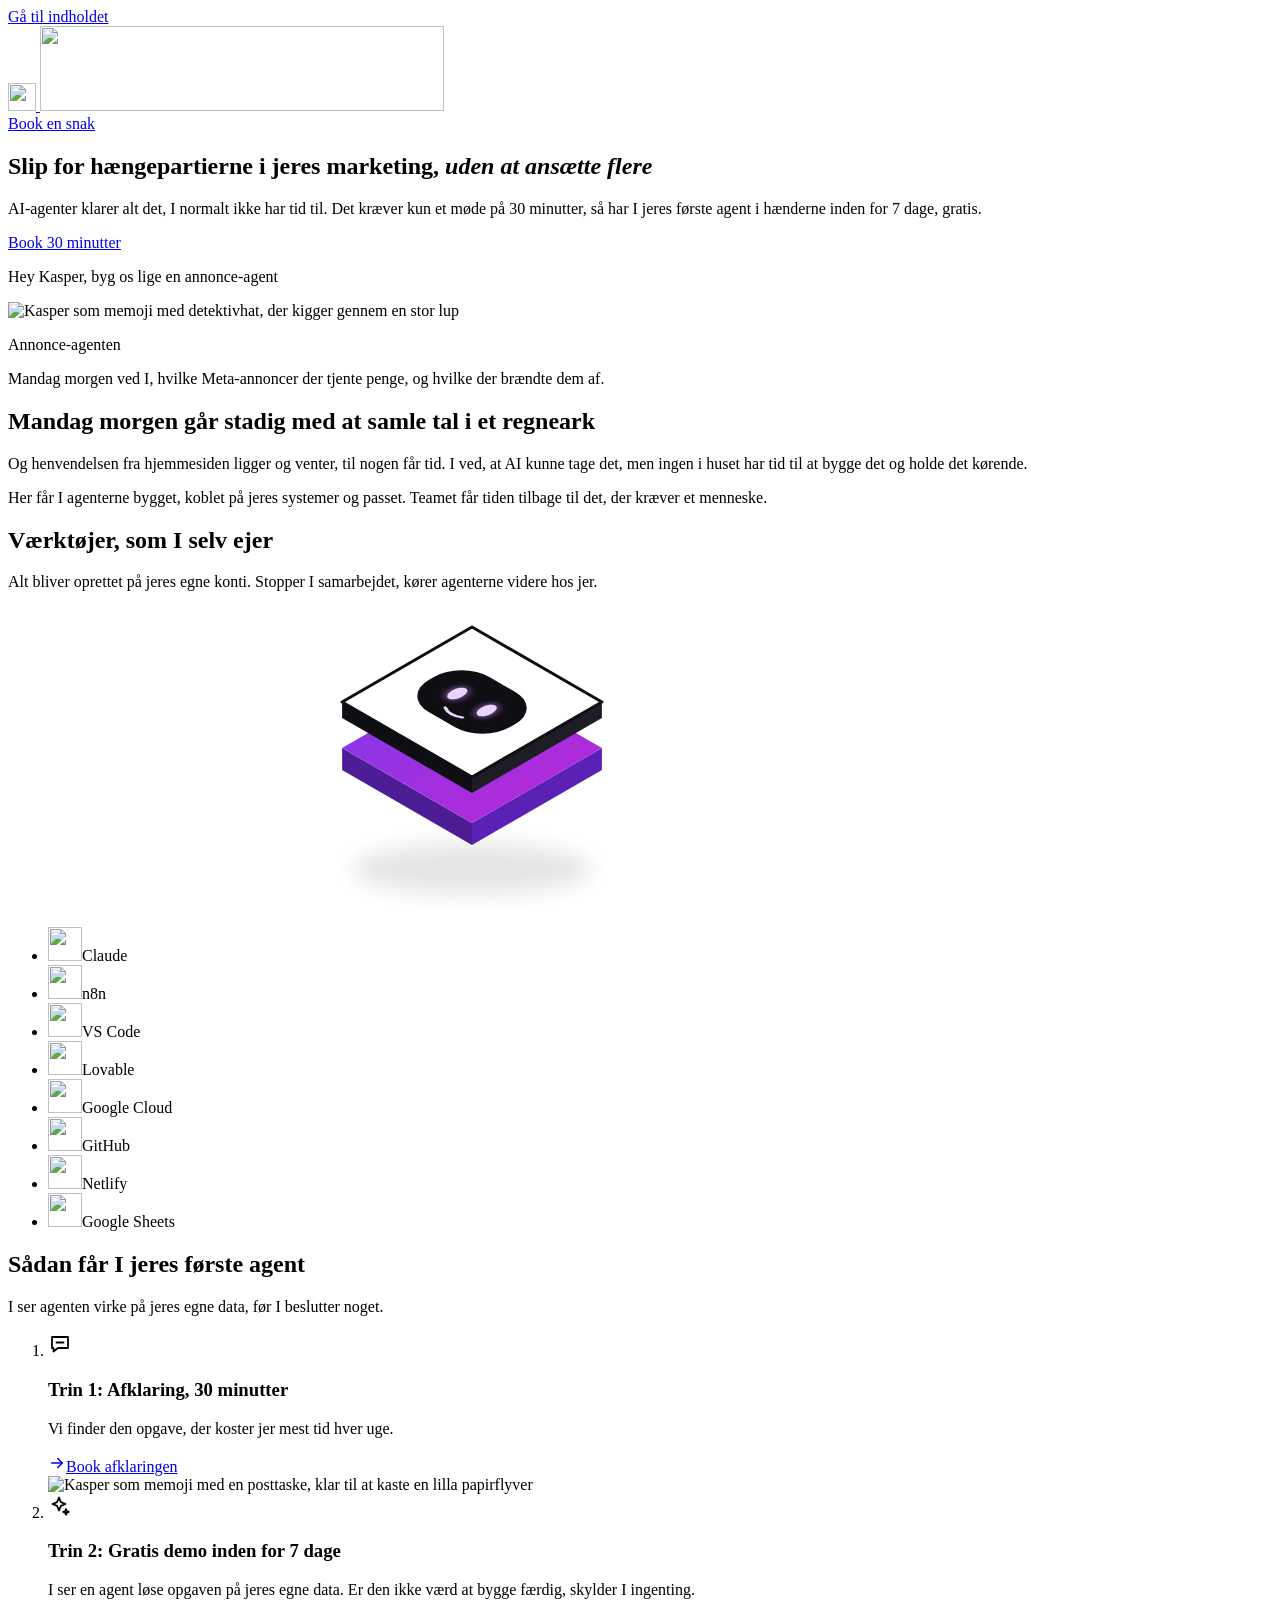
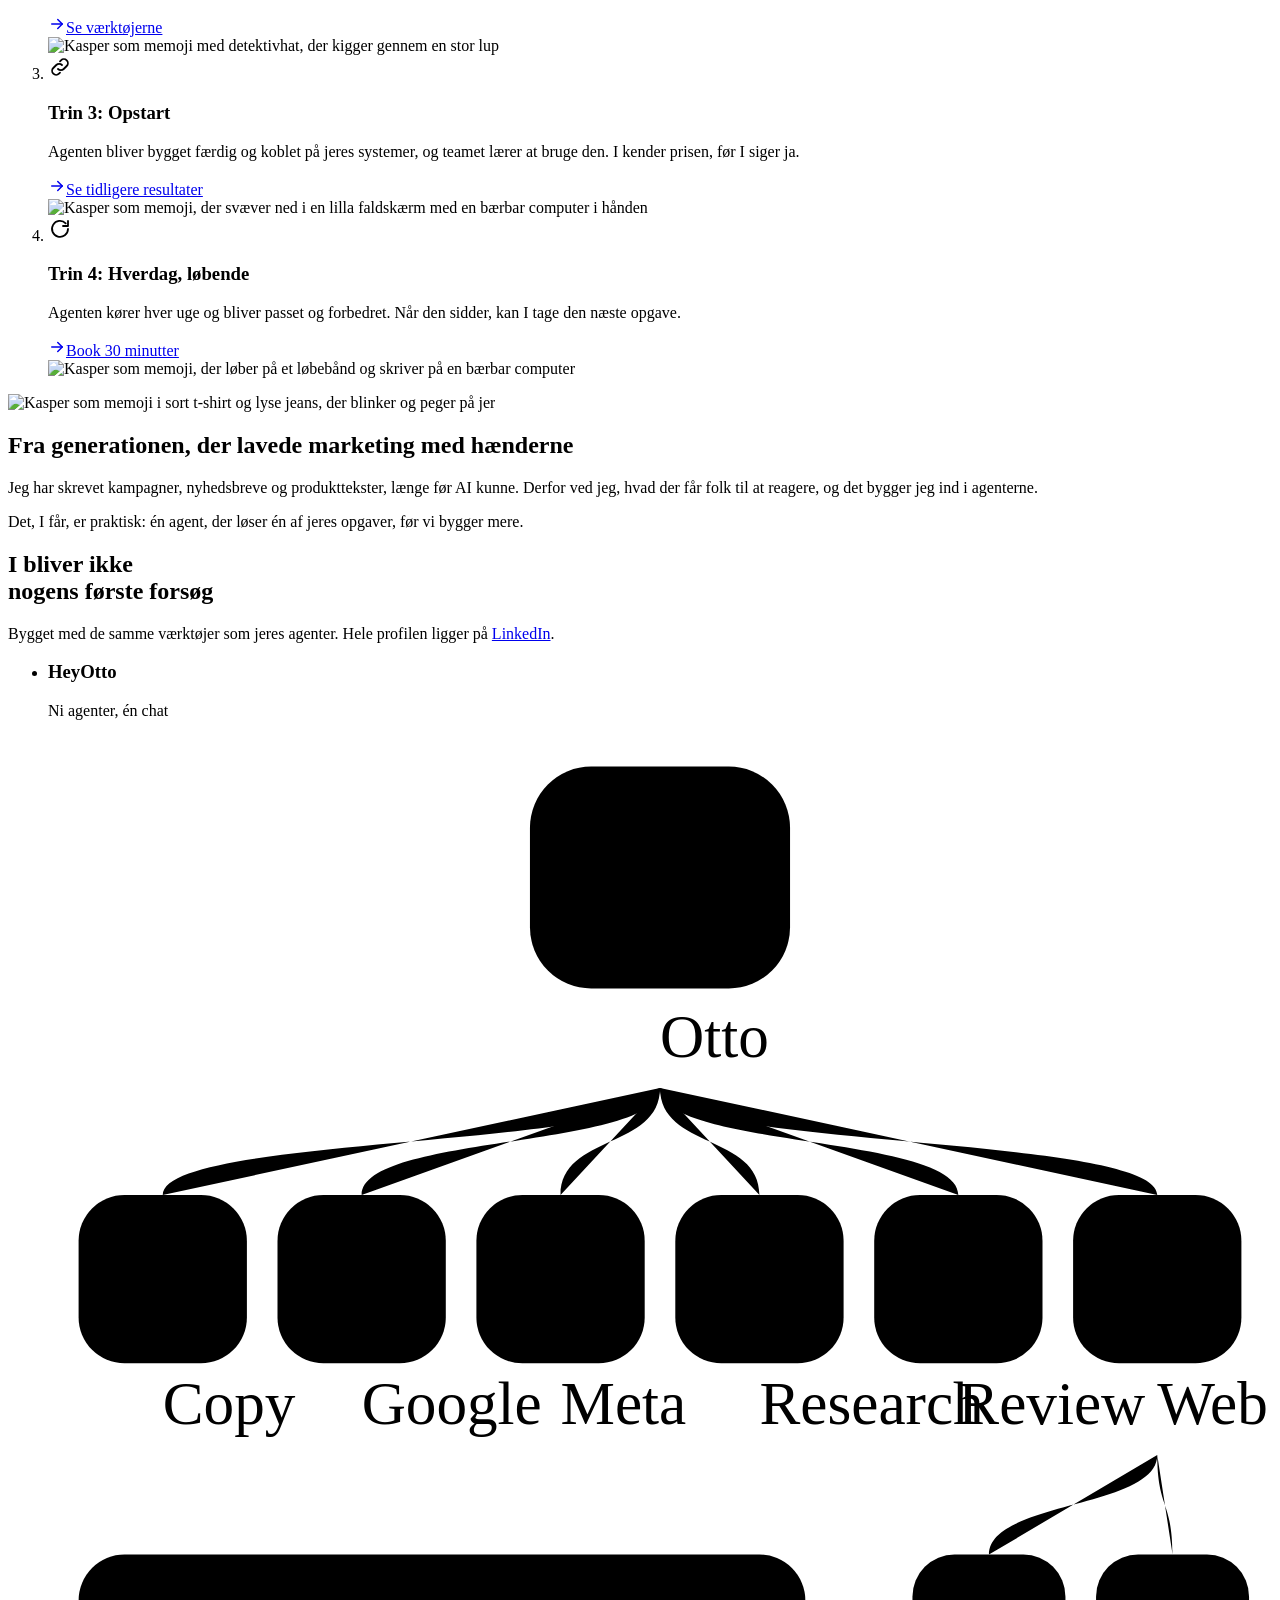
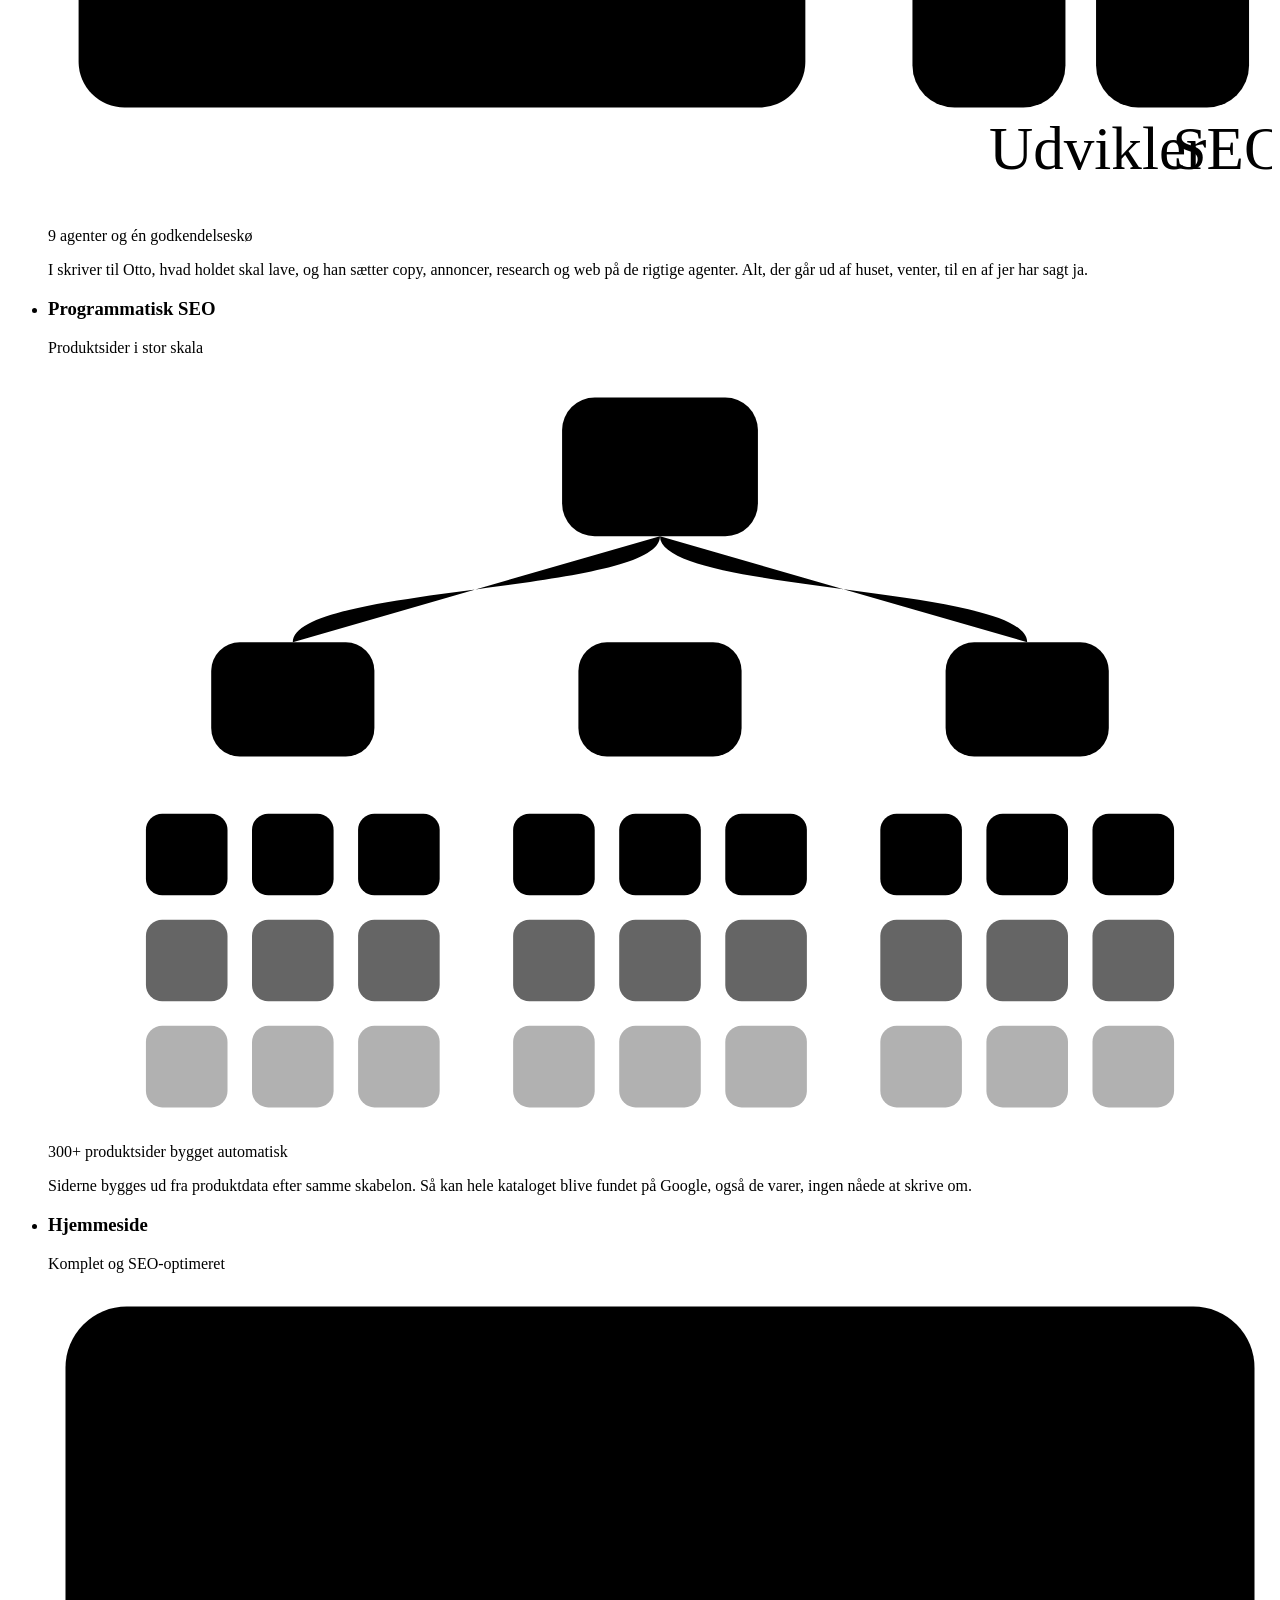
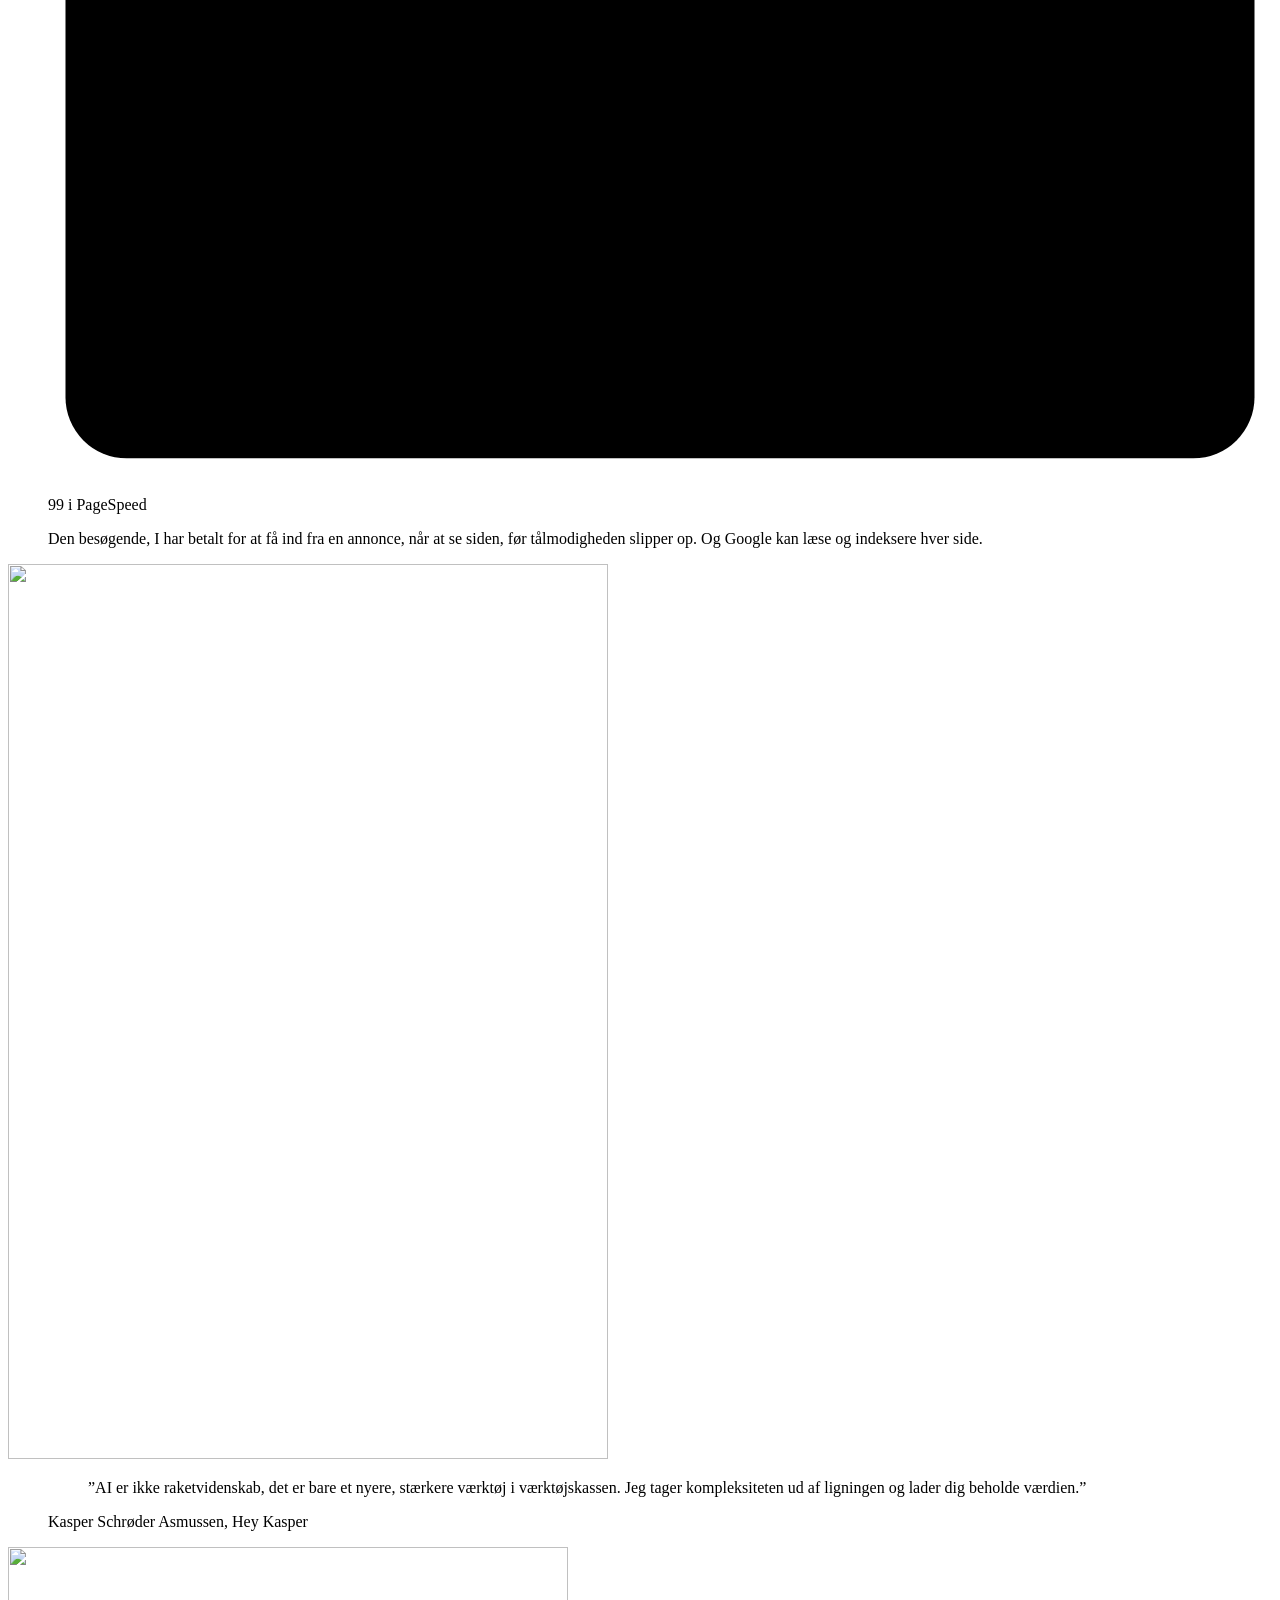
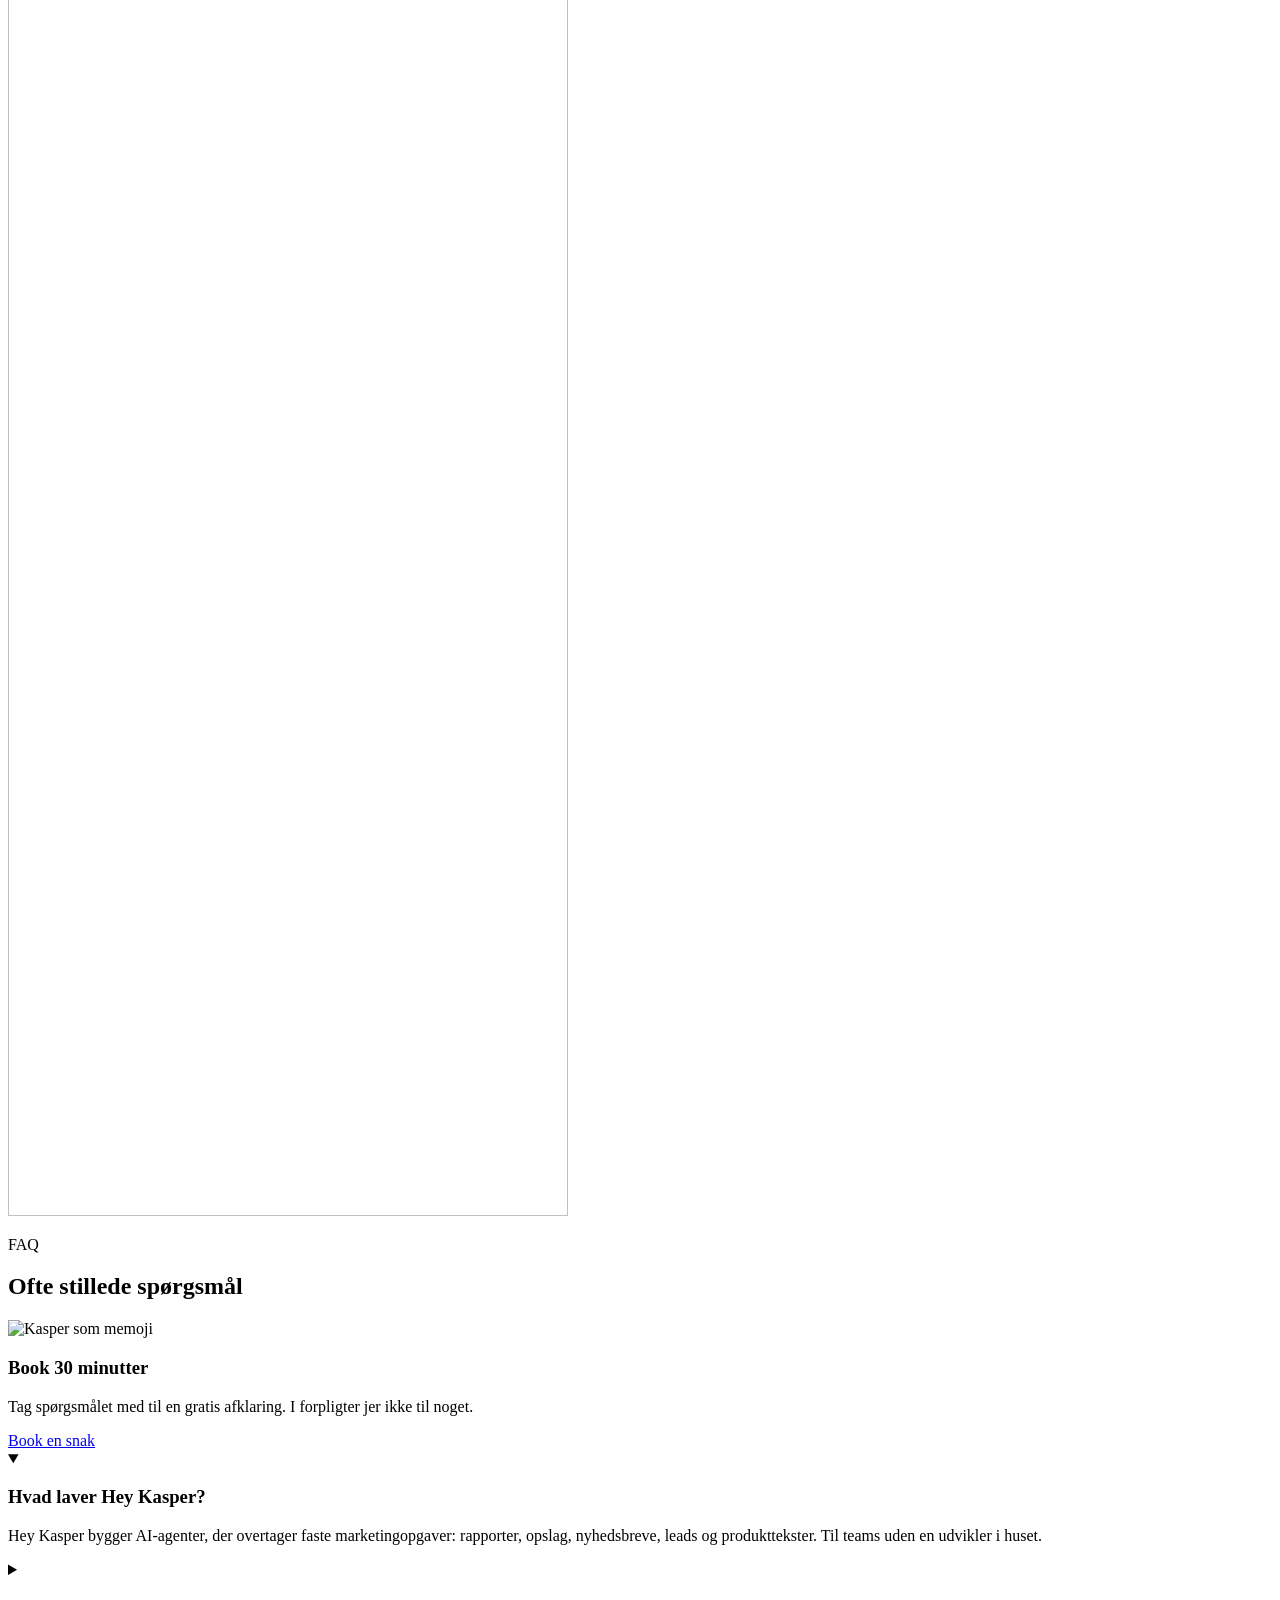
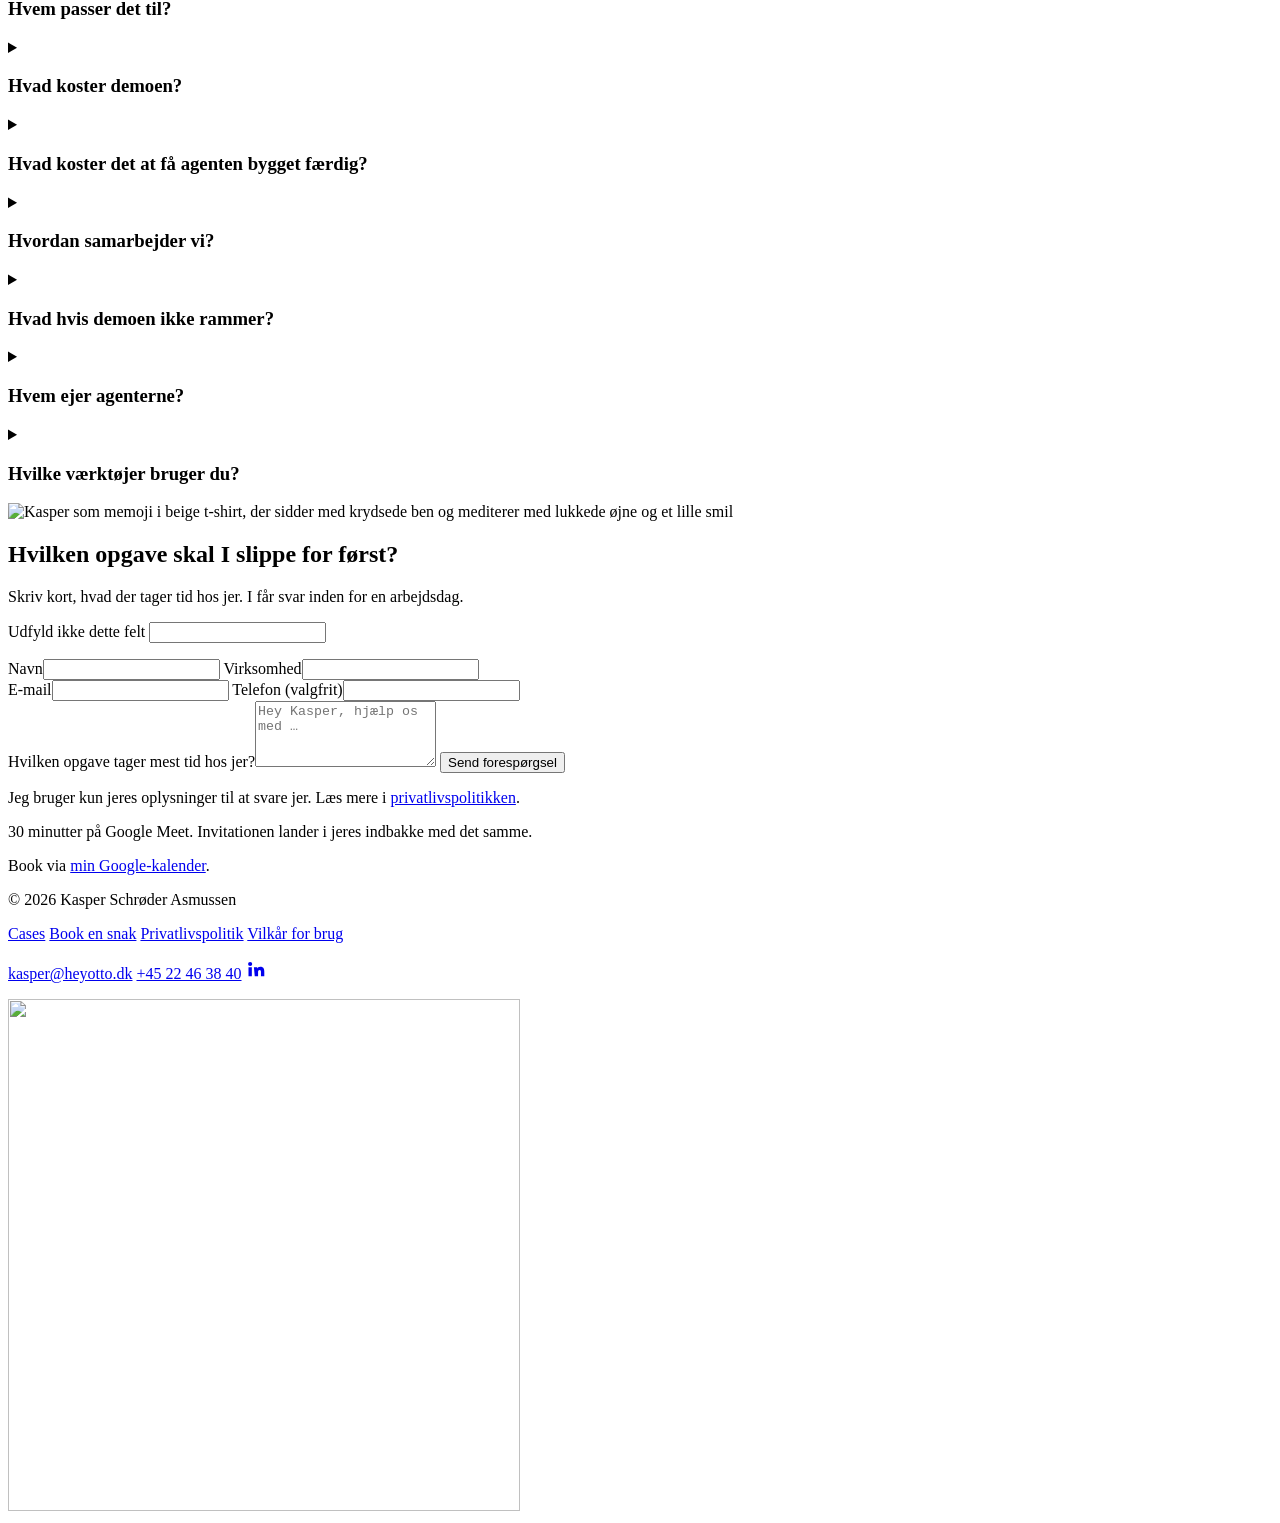
==== commit 02387805: "Hero og om-sektion: hængepartier, 30 minutter og generationen, der lavede marketing med hænderne Co-" ====
--- a/site/index.html
+++ b/site/index.html
@@ -26,14 +26,14 @@
   <!-- End Google Tag Manager -->
   <meta name="google-site-verification" content="lTNoFoLnO_X4oPJ0lE1W8n97fP3PQ7NGPv2_HDsCT_c">
   <title>Hey Kasper | AI-agenter til jeres marketingteam</title>
-  <meta name="description" content="AI-agenter, der løser jeres faste marketingopgaver hver uge. Se en gratis demo på jeres egne data inden for 7 dage.">
+  <meta name="description" content="AI-agenter, der klarer det i jeres marketing, I ikke når. Ét møde på 30 minutter, og I har jeres første agent inden for 7 dage, gratis.">
   <link rel="canonical" href="https://hey-kasper.dk/">
   <meta property="og:url" content="https://hey-kasper.dk/">
   <meta name="theme-color" content="#FFFFFF" media="(prefers-color-scheme: light)">
   <meta name="theme-color" content="#0F0E13" media="(prefers-color-scheme: dark)">
   <script>try { var t = localStorage.getItem("tema"); if (t === "light" || t === "dark") document.documentElement.setAttribute("data-theme", t); } catch (e) {}</script>
   <meta property="og:title" content="Hey Kasper | AI-agenter til jeres marketingteam">
-  <meta property="og:description" content="AI-agenter, der løser jeres faste marketingopgaver hver uge. Se en gratis demo på jeres egne data inden for 7 dage.">
+  <meta property="og:description" content="AI-agenter, der klarer det i jeres marketing, I ikke når. Ét møde på 30 minutter, og I har jeres første agent inden for 7 dage, gratis.">
   <meta property="og:site_name" content="Hey Kasper">
   <meta property="og:type" content="website">
   <meta property="og:image" content="https://hey-kasper.dk/assets/og-image.jpg">
@@ -43,7 +43,7 @@
   <meta name="twitter:card" content="summary_large_image">
   <meta name="twitter:image" content="https://hey-kasper.dk/assets/og-image.jpg">
   <meta name="twitter:title" content="Hey Kasper | AI-agenter til jeres marketingteam">
-  <meta name="twitter:description" content="AI-agenter, der løser jeres faste marketingopgaver hver uge. Se en gratis demo på jeres egne data inden for 7 dage.">
+  <meta name="twitter:description" content="AI-agenter, der klarer det i jeres marketing, I ikke når. Ét møde på 30 minutter, og I har jeres første agent inden for 7 dage, gratis.">
   <meta property="og:locale" content="da_DK">
   <link rel="icon" href="/assets/favicon.svg?v=3" type="image/svg+xml">
   <link rel="icon" href="/assets/favicon-32.png?v=3" type="image/png" sizes="32x32">
@@ -82,11 +82,6 @@
         "sameAs": [
           "https://www.linkedin.com/in/kasperasmussen/"
         ],
-        "hasCredential": {
-          "@type": "EducationalOccupationalCredential",
-          "credentialCategory": "degree",
-          "name": "Kandidat i Marketing & Brand Management"
-        },
         "knowsAbout": [
           "Marketing",
           "AI-drevne marketingsystemer",
@@ -99,7 +94,7 @@
         "@id": "https://hey-kasper.dk/#service",
         "name": "Hey Kasper",
         "url": "https://hey-kasper.dk/",
-        "description": "AI-agenter, der løser jeres faste marketingopgaver hver uge. Se en gratis demo på jeres egne data inden for 7 dage.",
+        "description": "AI-agenter, der klarer det i jeres marketing, I ikke når. Ét møde på 30 minutter, og I har jeres første agent inden for 7 dage, gratis.",
         "logo": "https://hey-kasper.dk/assets/favicon-512.png?v=3",
         "image": "https://hey-kasper.dk/assets/og-image.jpg",
         "email": "mailto:kasper@heyotto.dk",
@@ -256,8 +251,8 @@
     <!-- 1. Hero: tilbuddet øverst, og under det chatfeltet. Når I vælger en agent i feltets bund, bliver
          "Hey Kasper, byg os lige …" skrevet færdigt, prikkerne skriver, og memojien svarer med agenten. -->
     <section class="hero hero-pick" data-glow="3">
-      <h1 class="hero-title">Jeres faste marketingopgaver bliver løst, <em class="accent">uden at nogen skal huske dem</em></h1>
-      <p class="lede hero-lede">AI-agenter til marketingteams uden en udvikler. Se jeres første agent virke på egne data inden for 7 dage, gratis.</p>
+      <h1 class="hero-title">Slip for hængepartierne i jeres marketing, <em class="accent">uden at ansætte flere</em></h1>
+      <p class="lede hero-lede">AI-agenter klarer alt det, I normalt ikke har tid til. Det kræver kun et møde på 30 minutter, så har I jeres første agent i hænderne inden for 7 dage, gratis.</p>
       <a class="btn" href="#book">Book 30 minutter</a>
 
       <div class="chat">
@@ -407,9 +402,9 @@
         <img class="memoji-about" src="/assets/kasper-peger.svg" alt="Kasper som memoji i sort t-shirt og lyse jeans, der blinker og peger på jer" width="459" height="1000" loading="lazy" decoding="async">
       </div>
       <div class="about-text">
-        <h2 id="om-titel">Bygget af en fra marketing, ikke fra IT</h2>
-        <p>Jeg hedder Kasper Schrøder Asmussen, er kandidat i Marketing &amp; Brand Management og har arbejdet med marketing i både B2B og B2C.</p>
-        <p>Derfor starter vi i jeres kunder og tal, ikke i teknikken. I får én agent, der virker, før vi bygger mere.</p>
+        <h2 id="om-titel">Fra generationen, der lavede marketing med hænderne</h2>
+        <p>Jeg har skrevet kampagner, nyhedsbreve og produkttekster, længe før AI kunne. Derfor ved jeg, hvad der får folk til at reagere, og det bygger jeg ind i agenterne.</p>
+        <p>Det, I får, er praktisk: én agent, der løser én af jeres opgaver, før vi bygger mere.</p>
       </div>
     </section>
 
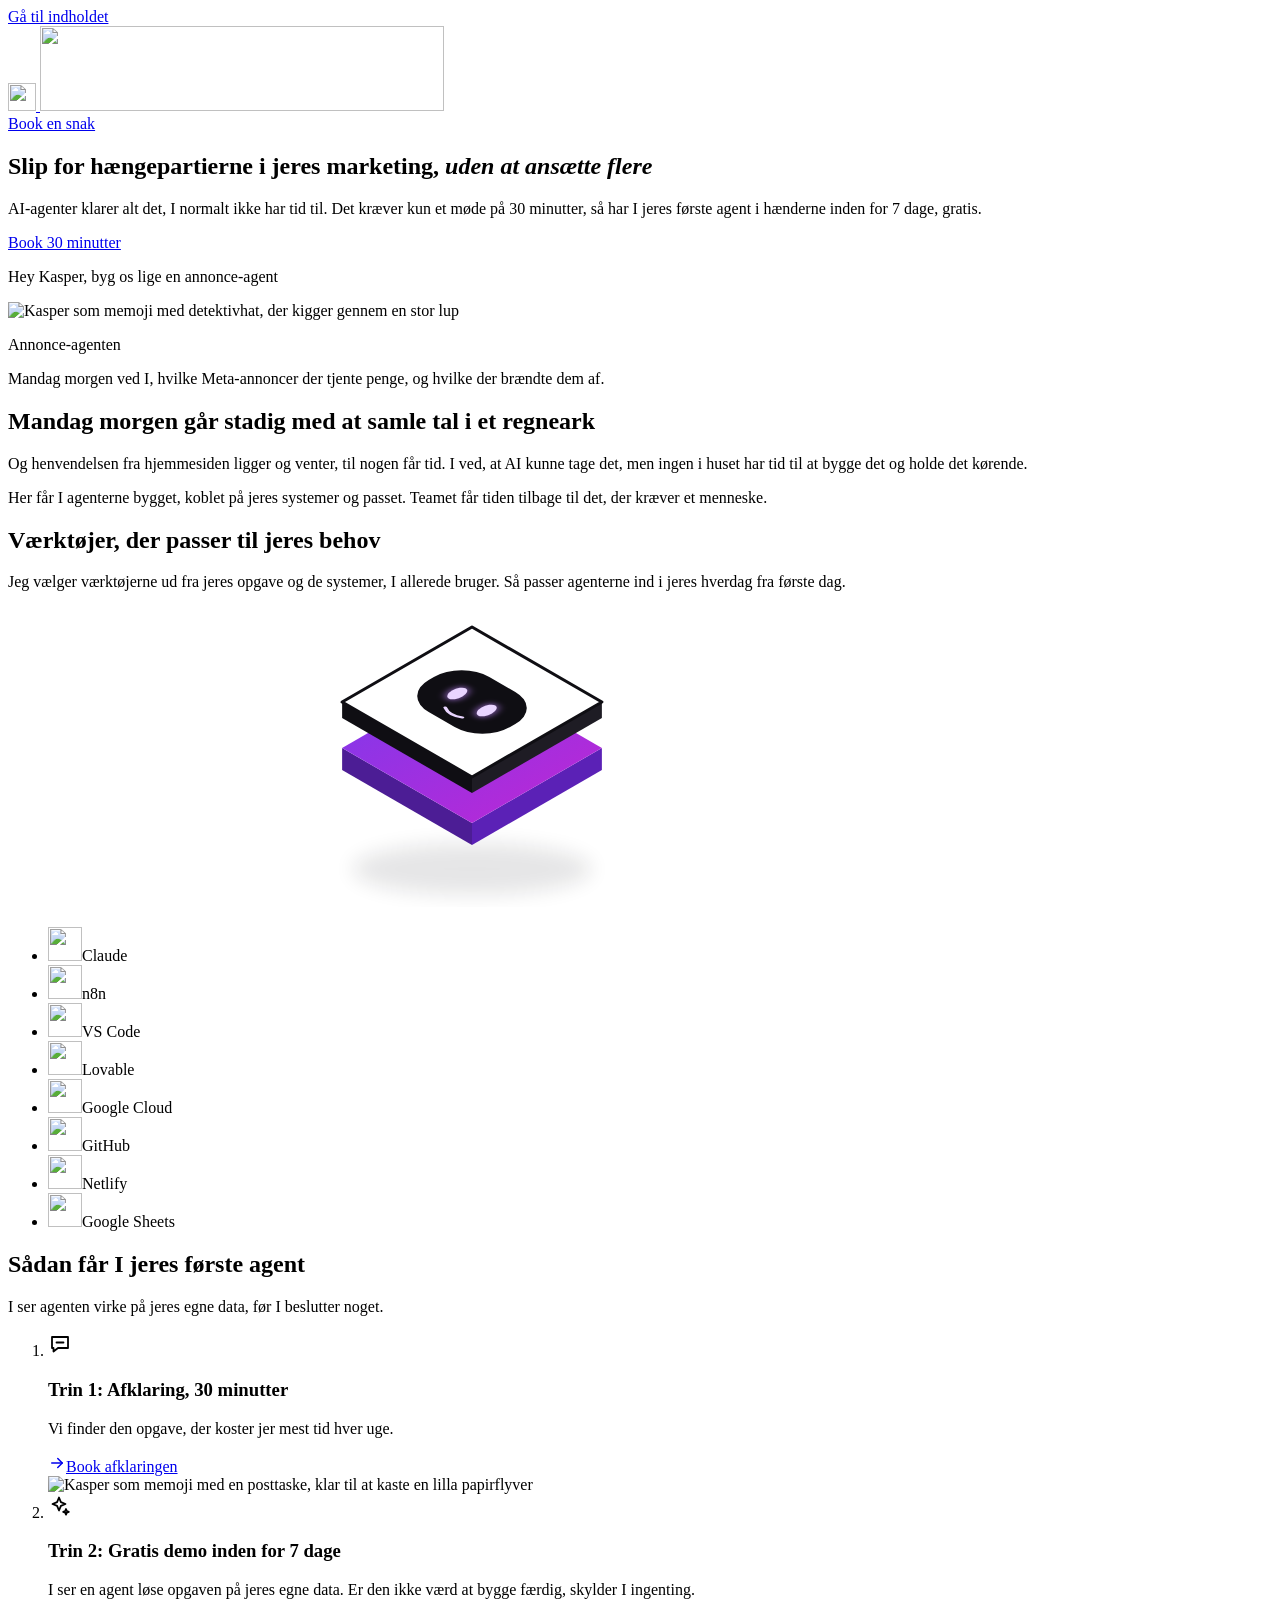
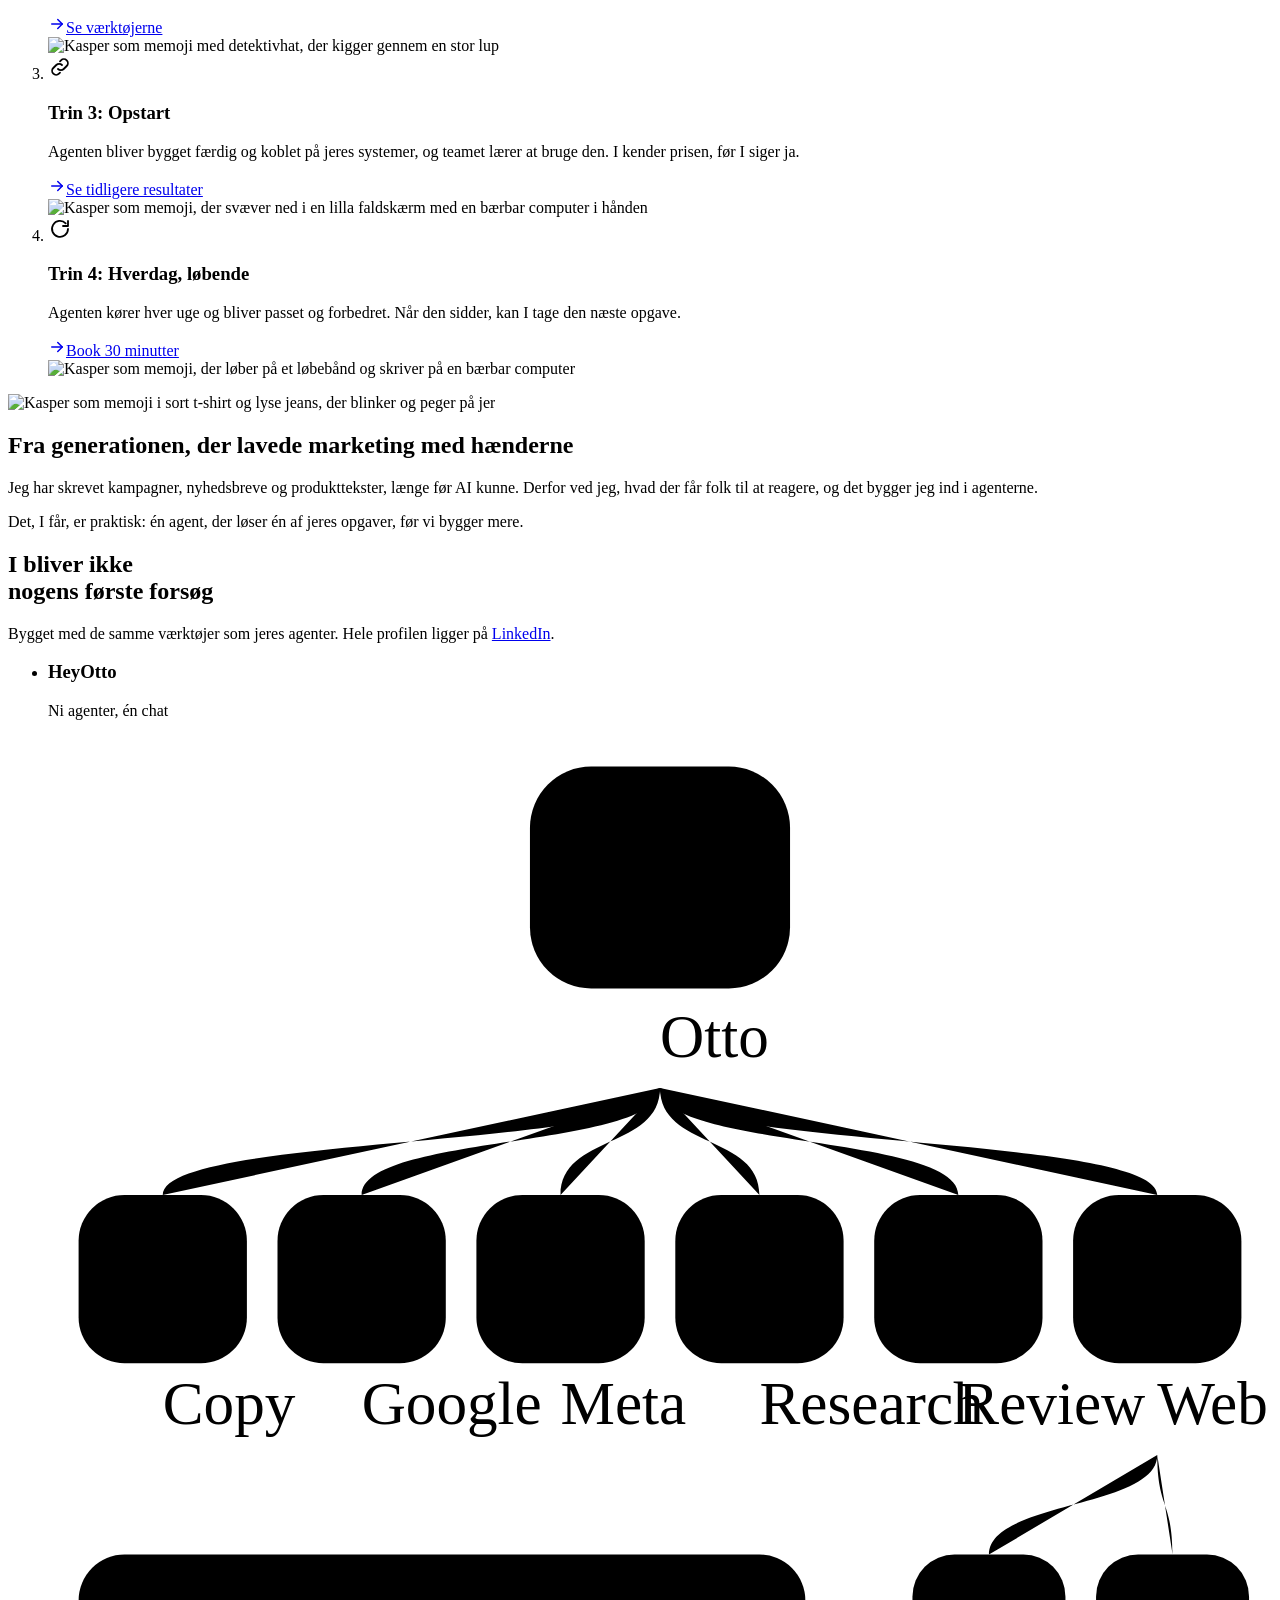
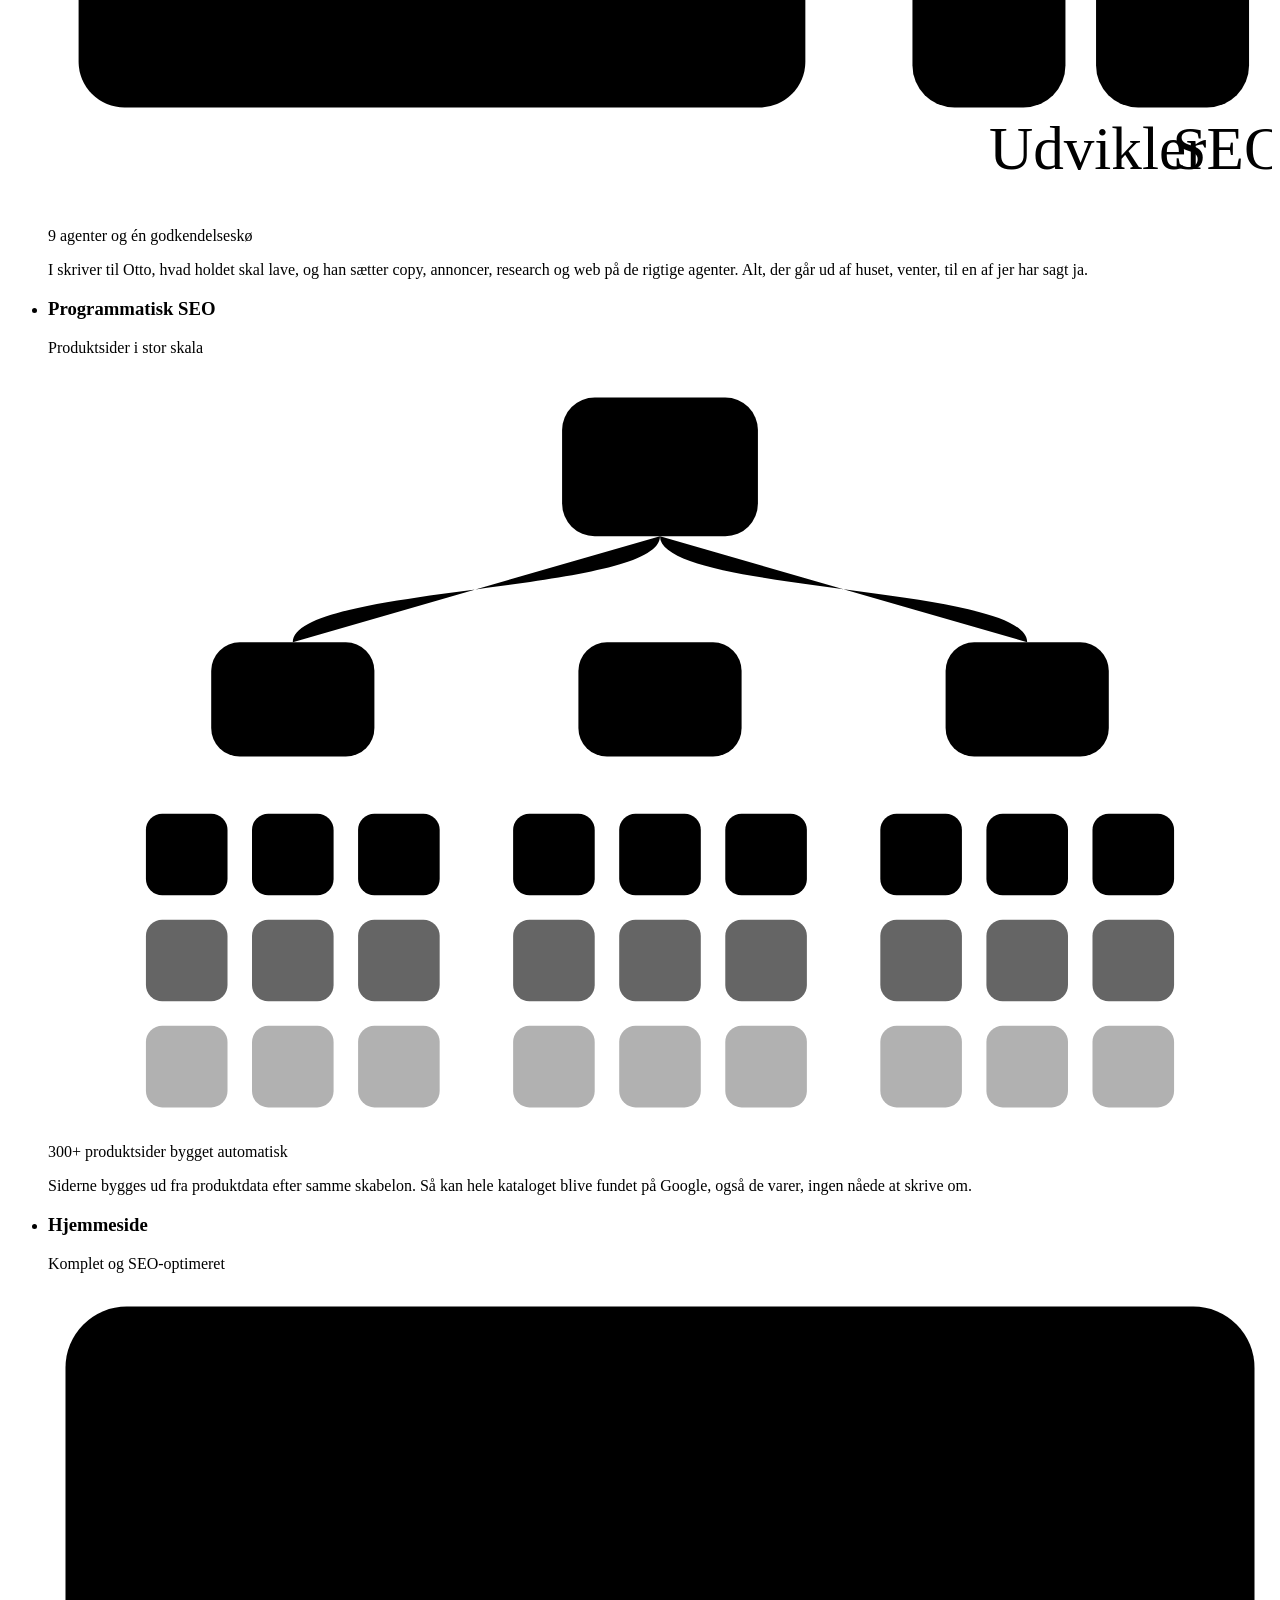
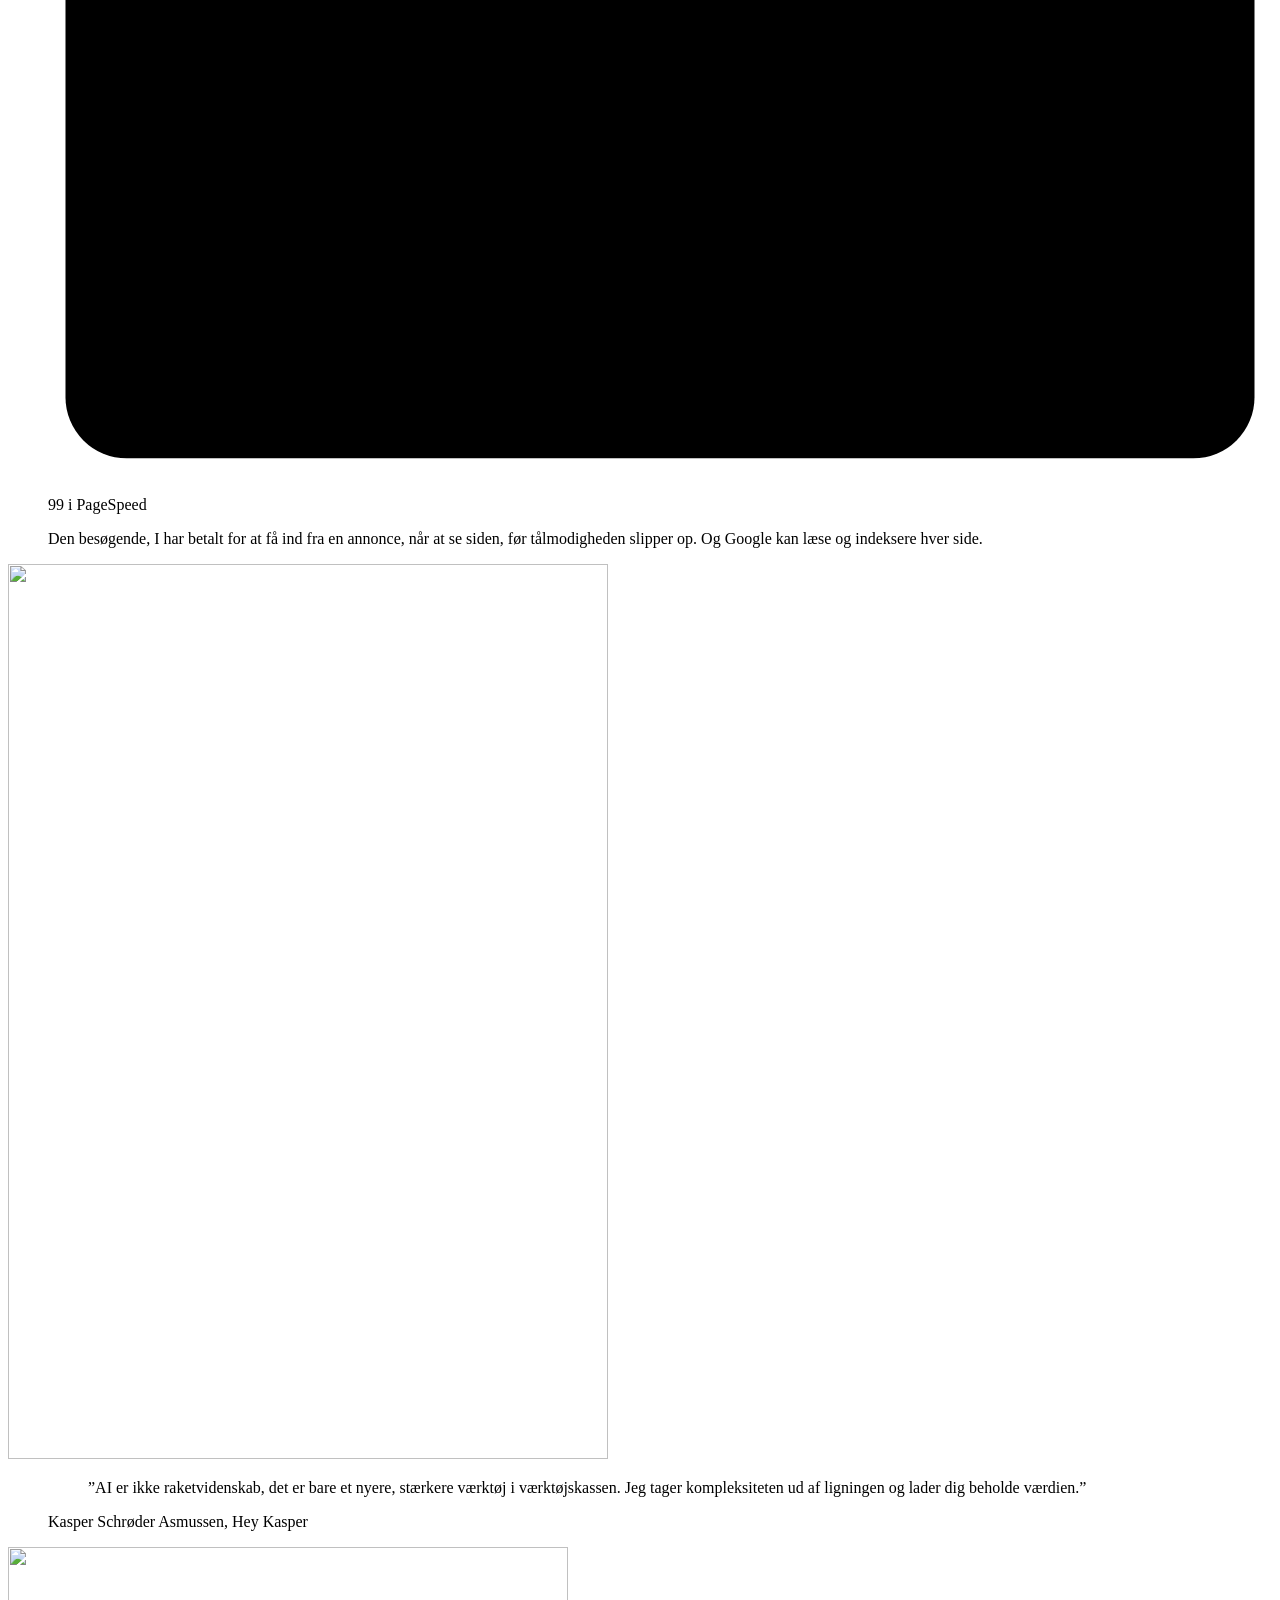
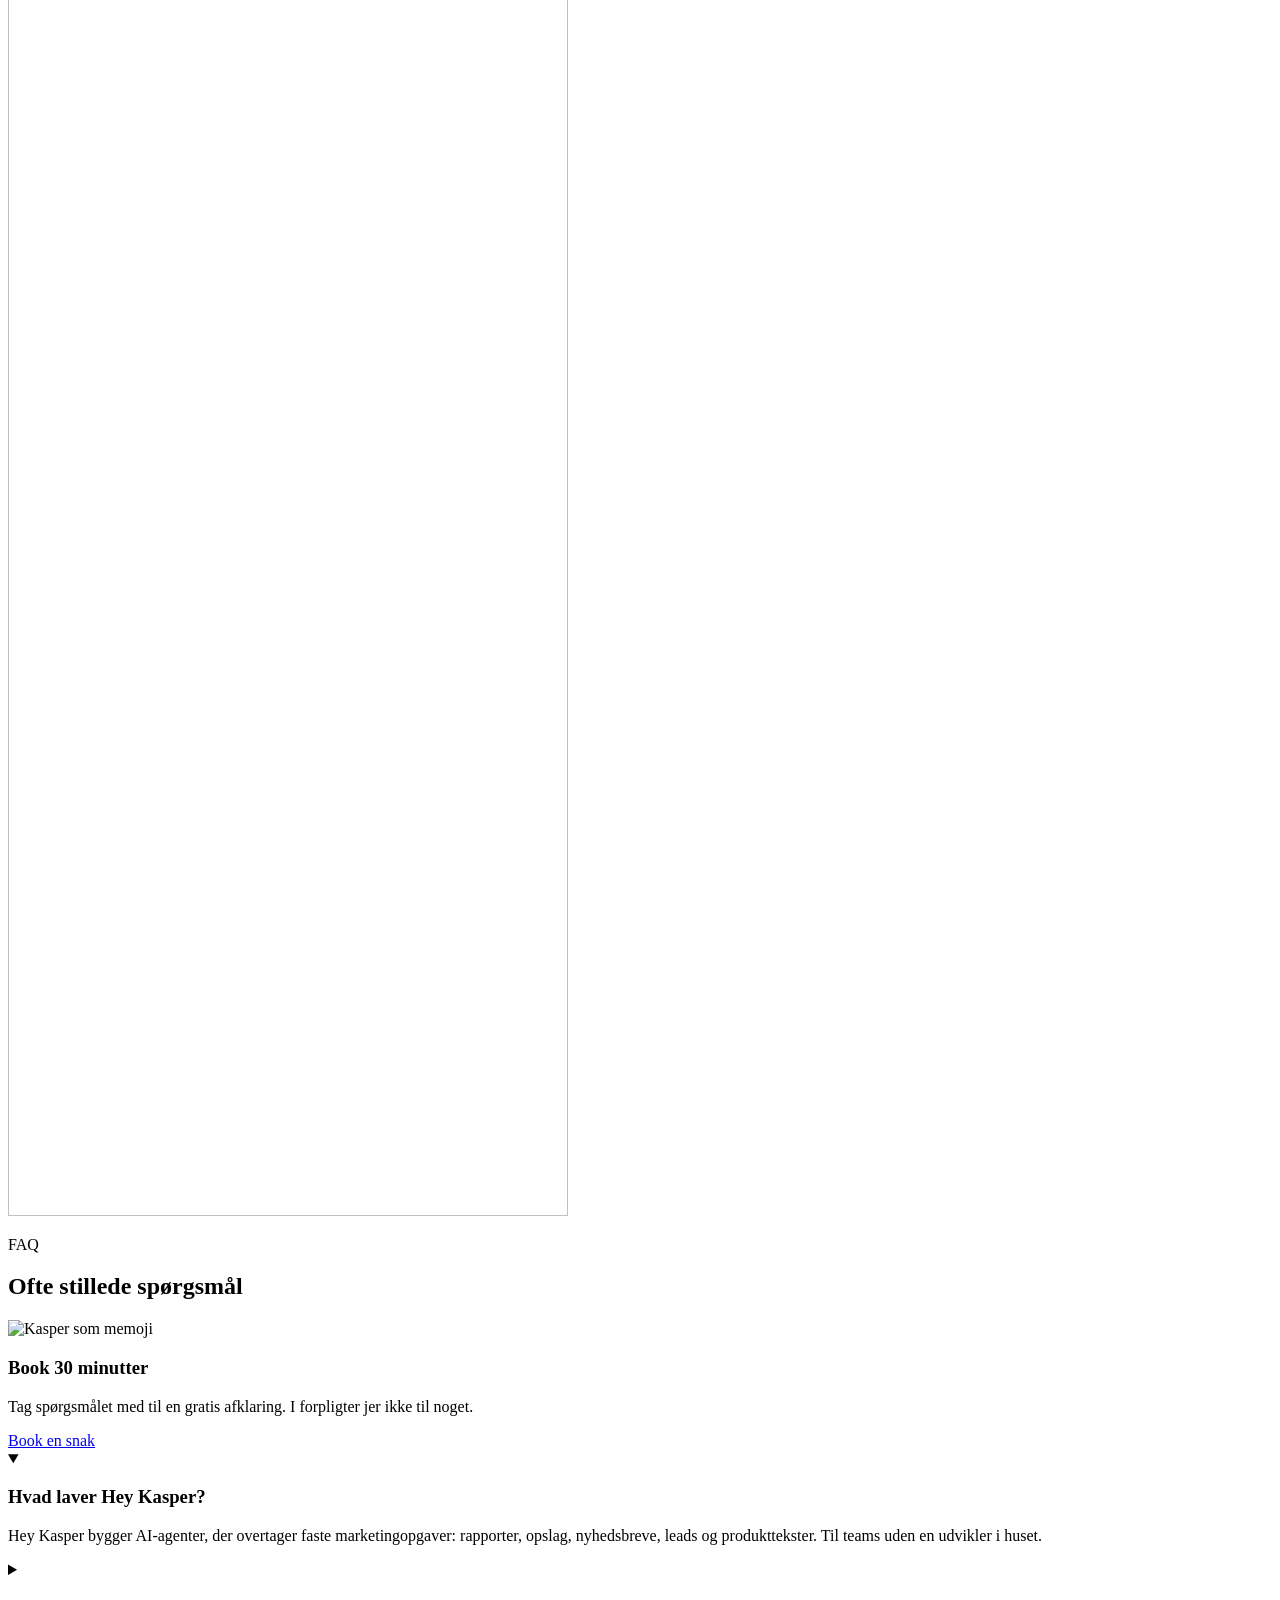
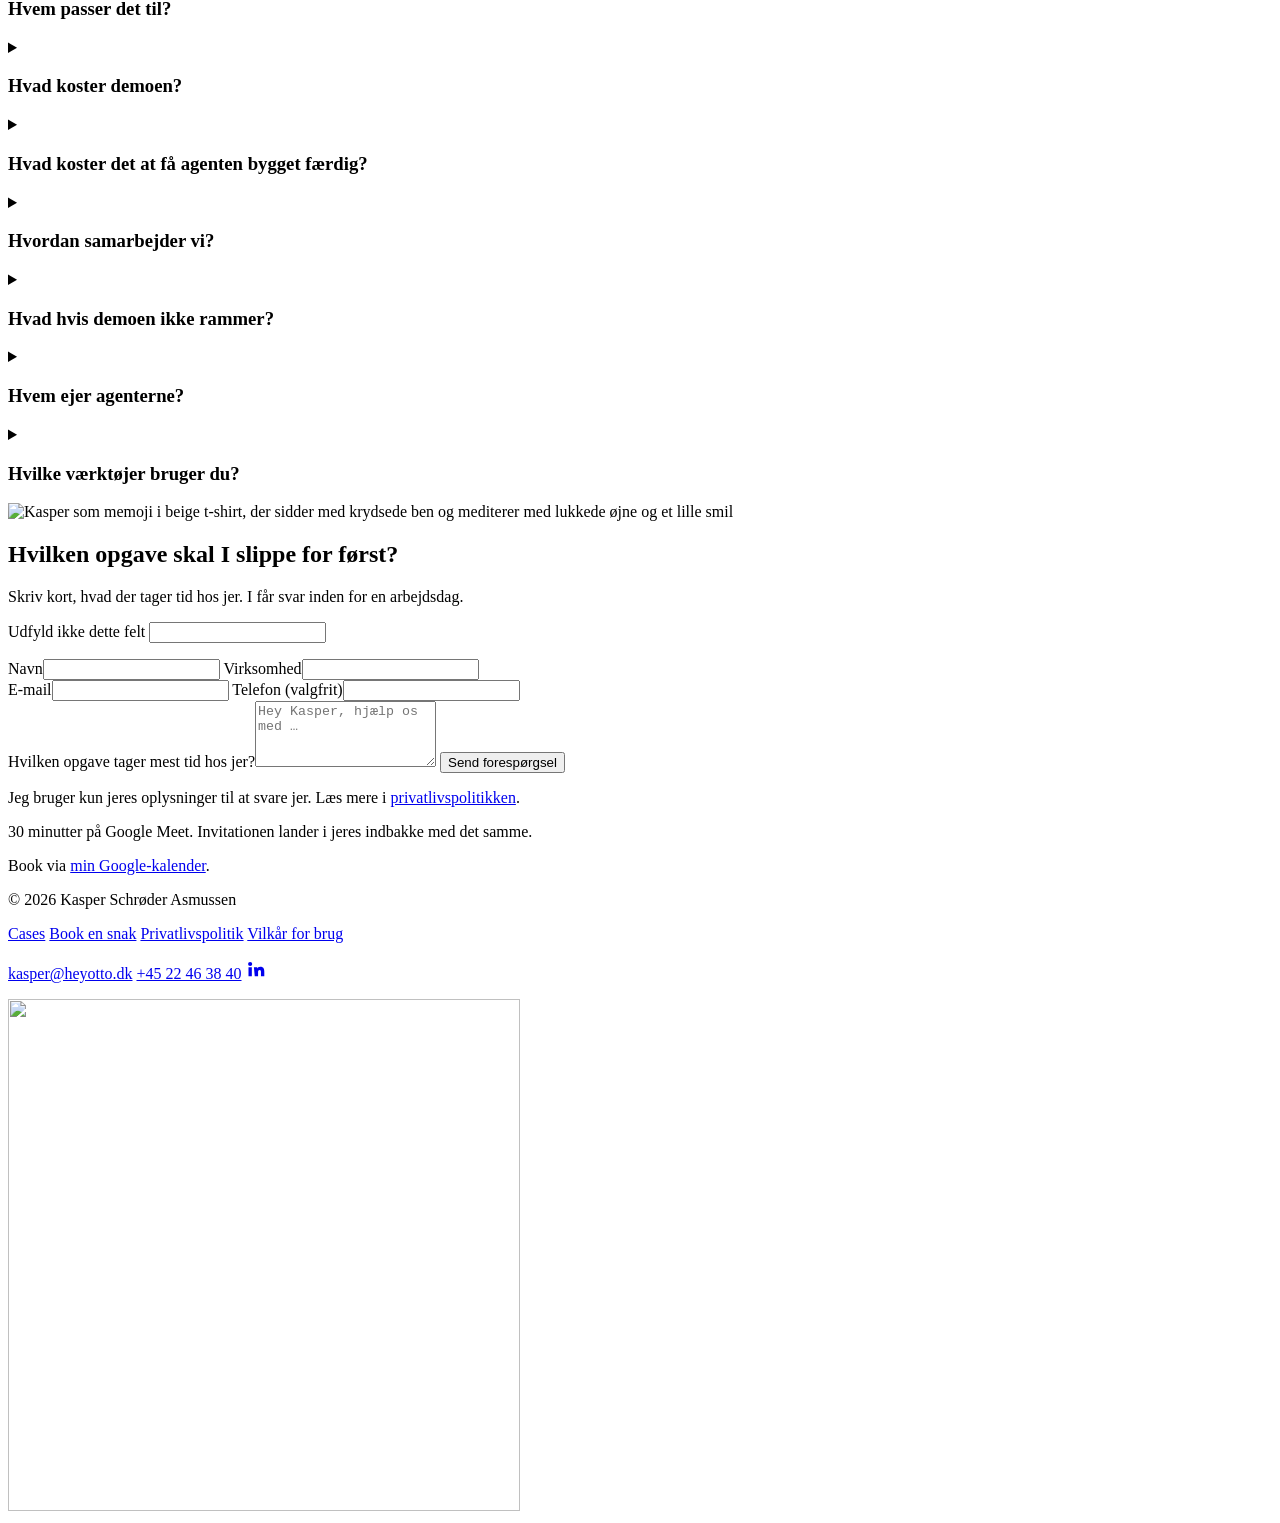
==== commit 3e17367d: "Værktøjer: værktøjer, der passer til jeres behov Co-Authored-By: Claude Opus 5.5 <noreply@anthropic." ====
--- a/site/index.html
+++ b/site/index.html
@@ -315,8 +315,8 @@
 
     <!-- Værktøjer -->
     <section class="section tools" id="vaerktoejer" aria-labelledby="tools-titel">
-      <h2 class="center" id="tools-titel">Værktøjer, som I selv ejer</h2>
-      <p class="center lede-small">Alt bliver oprettet på jeres egne konti. Stopper I samarbejdet, kører agenterne videre hos jer.</p>
+      <h2 class="center" id="tools-titel">Værktøjer, der passer til jeres behov</h2>
+      <p class="center lede-small">Jeg vælger værktøjerne ud fra jeres opgave og de systemer, I allerede bruger. Så passer agenterne ind i jeres hverdag fra første dag.</p>
       <div class="tools-stage" data-tools>
         <canvas class="tools-field" aria-hidden="true"></canvas>
         <svg class="tools-stack" xmlns="http://www.w3.org/2000/svg" viewBox="0 0 320 300" width="320" height="300" aria-hidden="true" focusable="false" data-stack>
